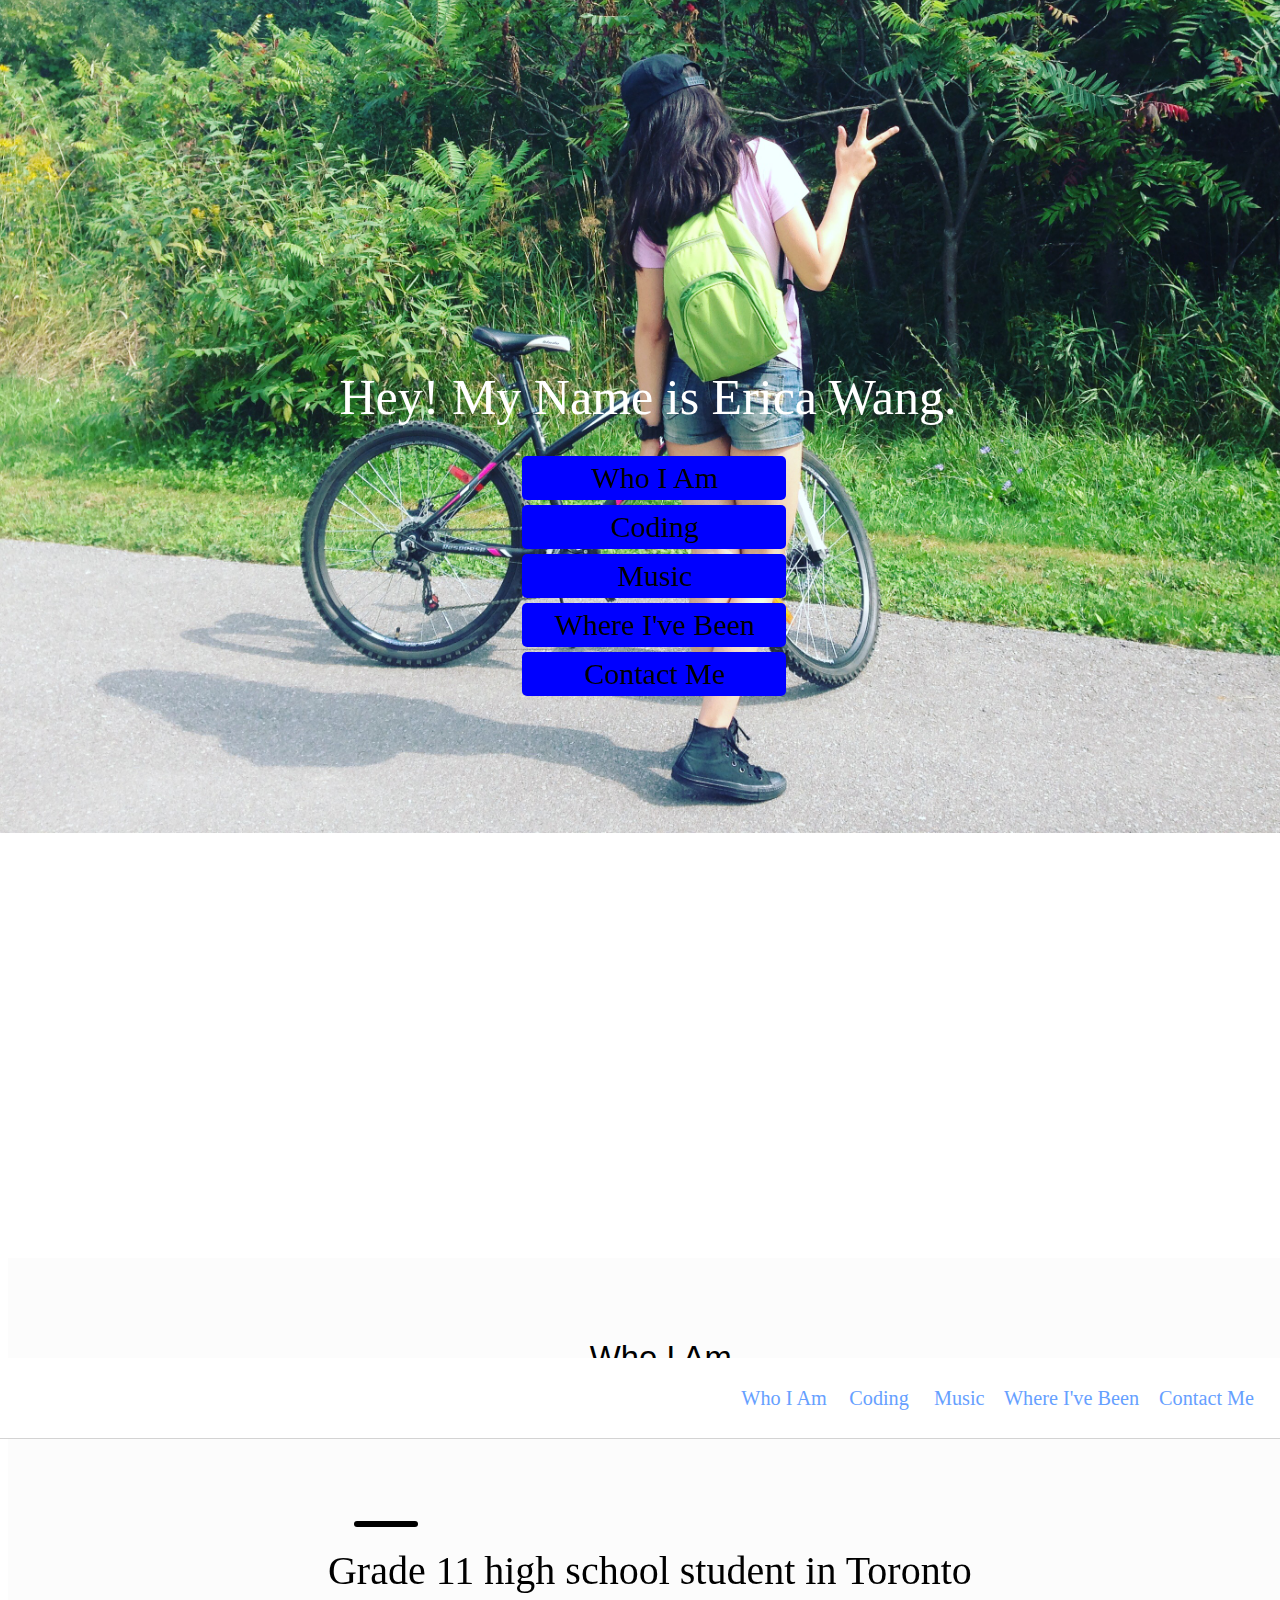
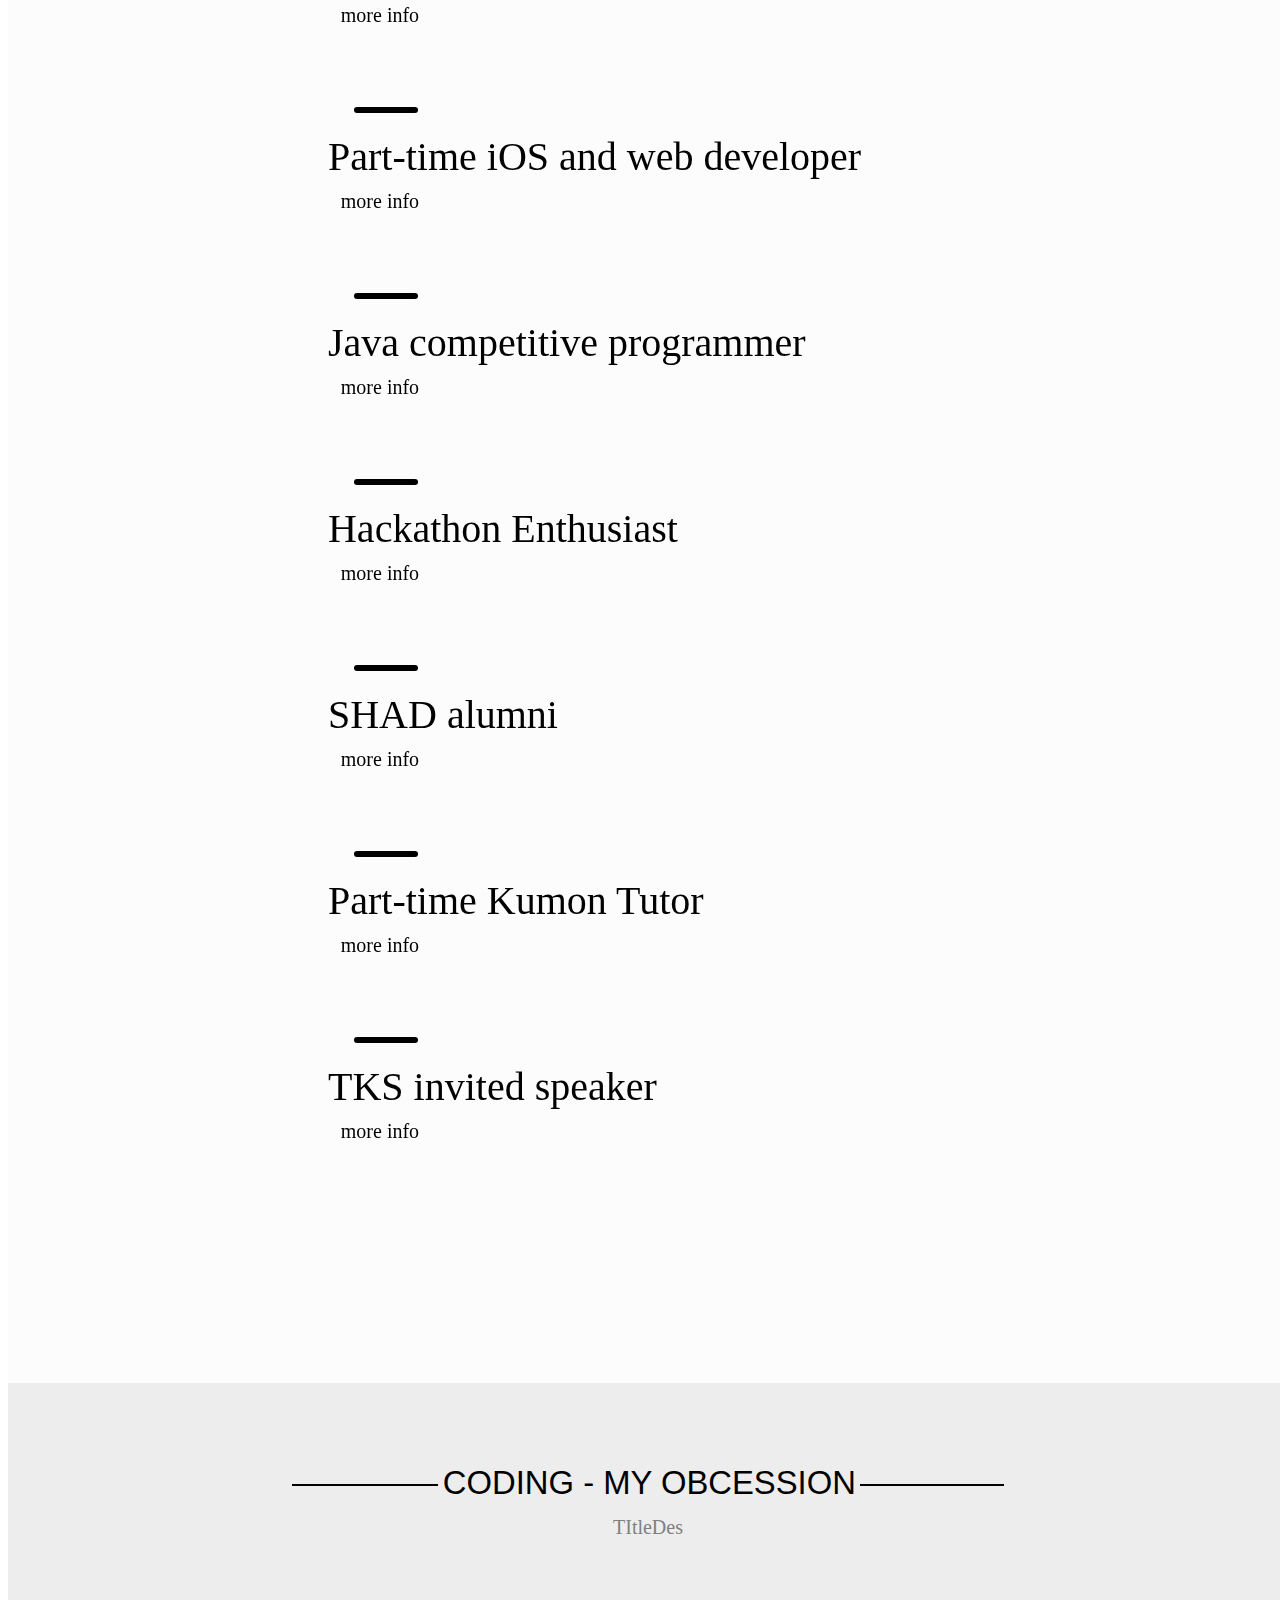
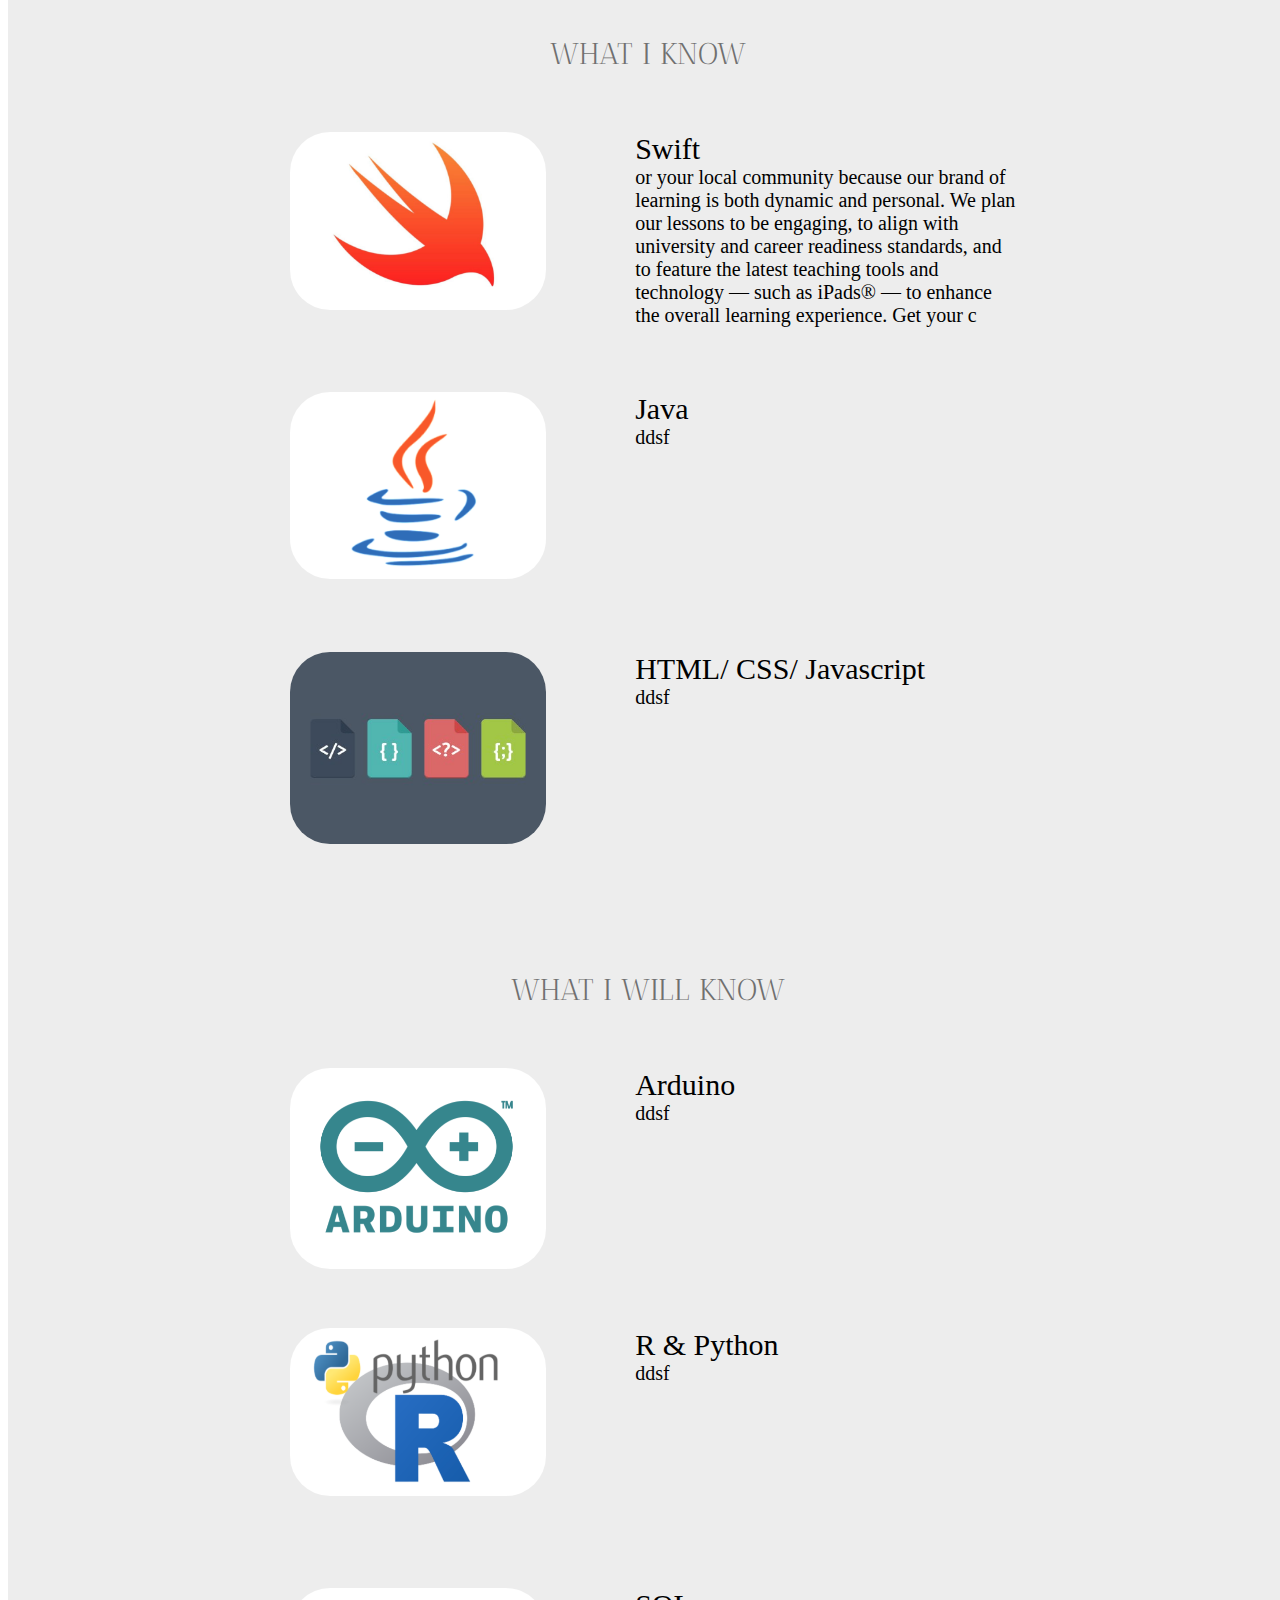
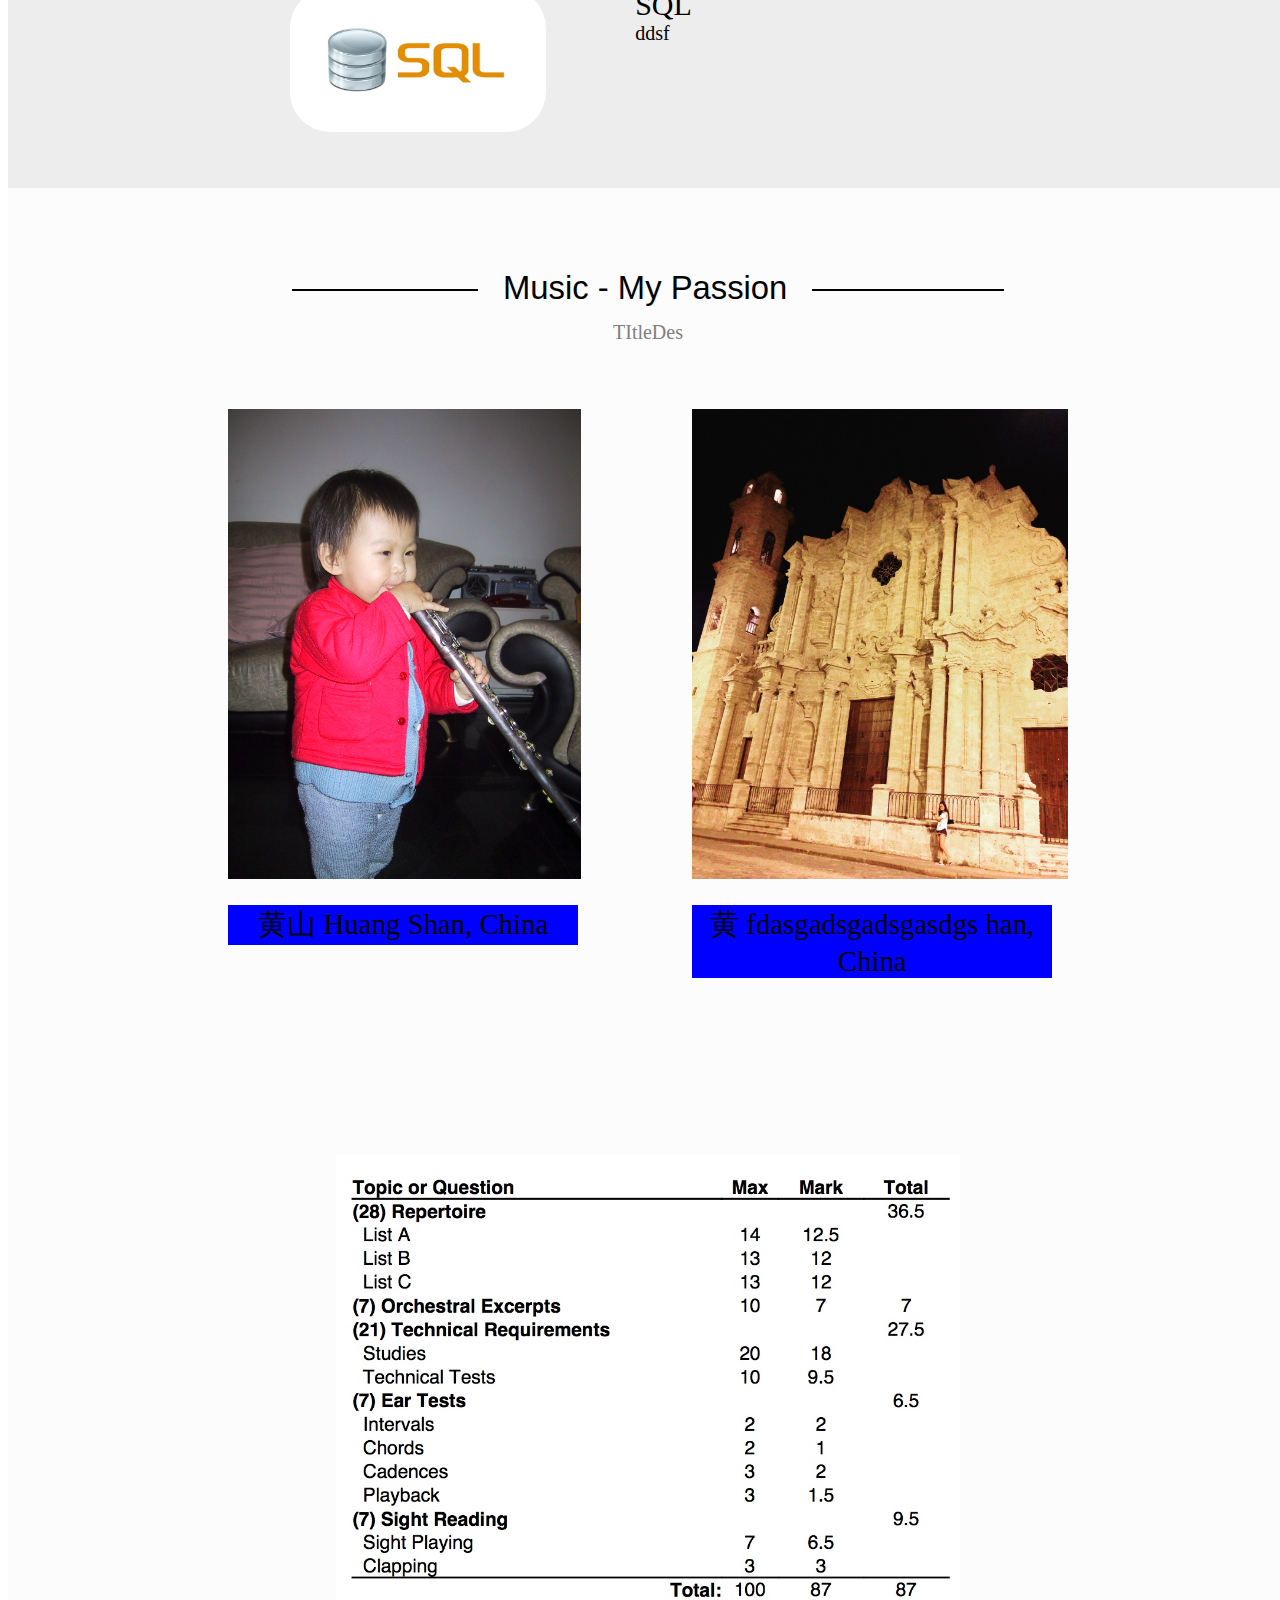
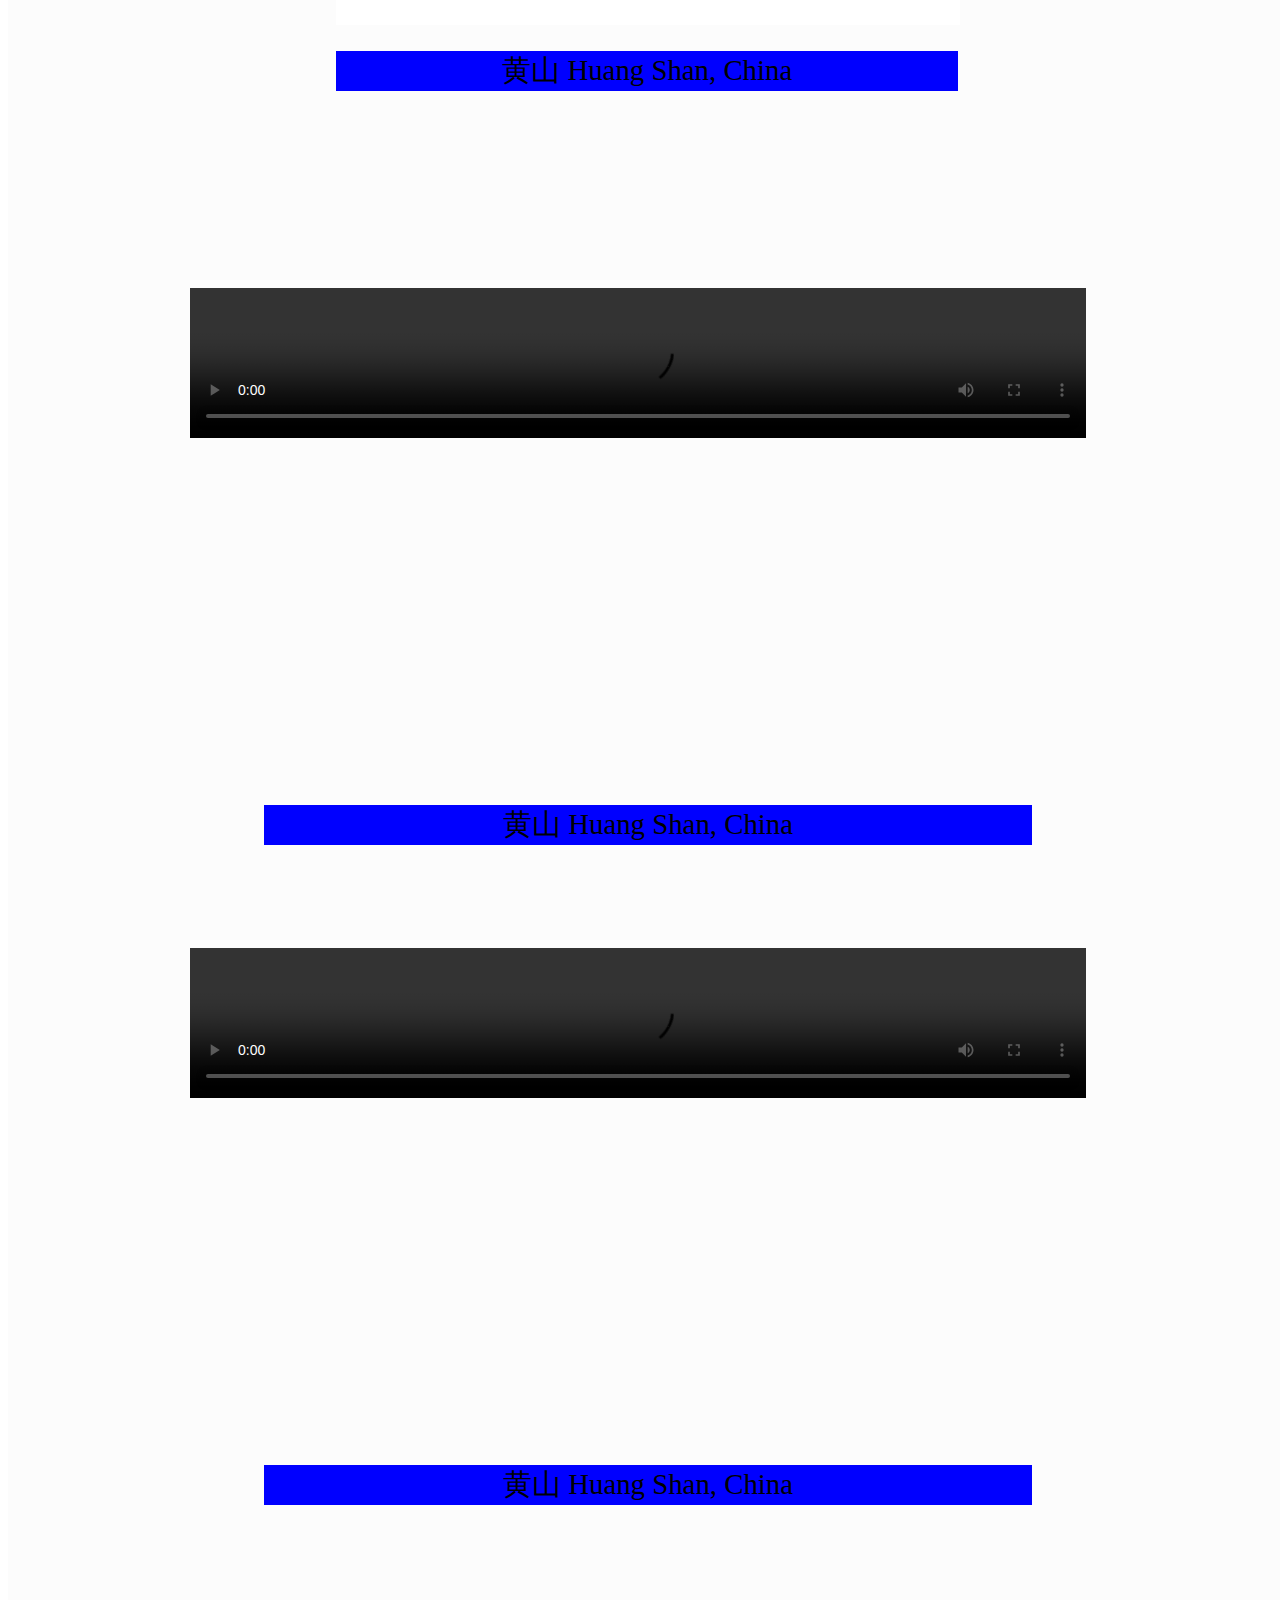
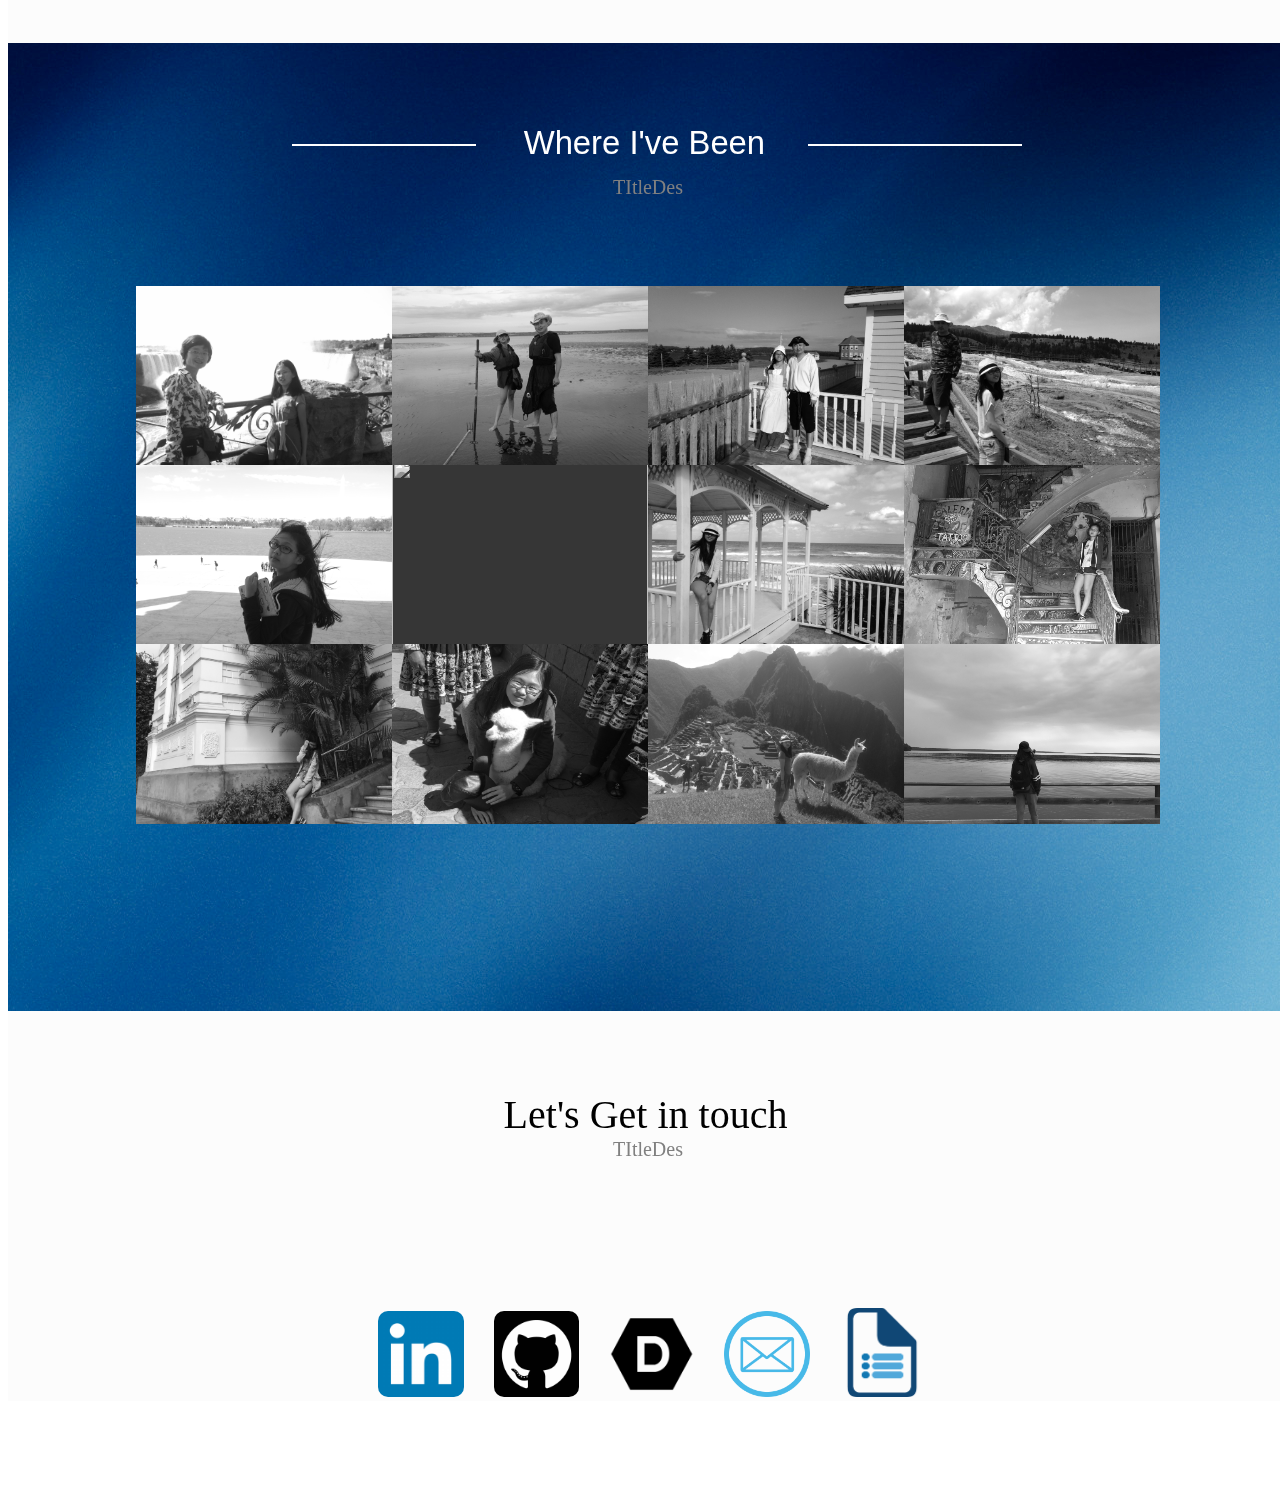
==== My website.html @ 780824bf "a" ====
<!DOCTYPE html>
<html>
  
<head>
	<title>
		This is Erica Wang
	</title>
	<link rel="stylesheet"  href="css/main.css">
    
    <link rel="stylesheet" media='screen and (min-width: 800px)' href="css/largeScreen.css">
    
	<link rel="stylesheet" media='screen and (max-width: 800px)' href="css/smallScreen.css">
    
	<script src="jquery-3.2.1.min.js"></script> 
</head>
  
<body id="website"> 
    
<script>document.body.className += ' fade-out';
</script>

	     
<link href='https://fonts.googleapis.com/css?family=Antic Didone' rel='stylesheet'>
	
	<img src="Images/toronto.JPG" id="background">
	<div id="name">
		<div id="nameHolder">
		  <div id="nmtext">
              Hey! My Name is Erica Wang.
		  </div> 
            
            <div id="nameNav">
                <a id="n1">
                    <div class="nav"  id="navi1">Who I Am</div>
                </a>
                <a id="n2">
                    <div class="nav"  id="navi1">Coding</div>
                </a>
                <a id="n3">
                    <div class="nav"  id="navi1">Music</div>
                </a> 
                <a id="n4">
                    <div class="nav" id="navi1">Where I've Been</div>
                </a>
                <a id="n5">
                    <div class="nav"  id="navi1">Contact Me</div>
                </a>
            </div>
		</div>
        
	</div>   
	
	<div id="side"> 
        <div id="buttons">
            <a id="d1">
                <div class="dot"  id="nav1">Who I Am</div>
            </a>
            <a id="d2">
                <div class="dot"  id="nav2">Coding</div>
            </a>
            <a id="d3">
                <div class="dot"  id="nav3">Music</div>
            </a> 
            <a id="d4">
                <div class="dot" id="nav4">Where I've Been</div>
            </a>
            <a id="d5">
                <div class="dot"  id="nav5">Contact Me</div>
            </a>

        </div>
        <a id="listHolder">
            <img src="Images/listIcon.png" id="listIcon">
        </a>
	</div>
		
	<div id="contents">
		
		<div id="thingsOut">
			
				<div class="title" id="thingsTitle">Who I Am</div>
				<div id="titleLine" align="centre"></div>
                <div id="titleDes">
                    TItleDes
                </div>
					
			<div id="things" class="words">
				
				<div class="thingsLine"></div>
				<div class="thingsTitle">Grade 11 high school student in Toronto</div>
                
				<div class="thingsInfo">more info</div>
					       
				<div class="thingsLine"></div>
				<div class="thingsTitle">Part-time iOS and web developer</div>
				<div class="thingsInfo">more info</div>
				 
				<div class="thingsLine"></div>
				<div class="thingsTitle">Java competitive programmer</div>
				<div class="thingsInfo">more info</div>
				<div class="thingsLine"></div>
				<div class="thingsTitle">Hackathon Enthusiast</div>
				<div class="thingsInfo">more info</div>
				
				<div class="thingsLine"></div>
				<div class="thingsTitle">SHAD alumni</div>
				<div class="thingsInfo">more info</div>
                
				<div class="thingsLine"></div>
				<div class="thingsTitle">Part-time Kumon Tutor</div>
                <div class="thingsInfo">more info</div>

				<div class="thingsLine"></div>
				<div class="thingsTitle">TKS invited speaker</div>
				<div class="thingsInfo">more info</div>
   
					
			</div>
		</div>
		
		<div id="loveOut">
			
			<div class="title" id="loveTitle">CODING - MY OBCESSION</div>
			<div id="titleLine" align="centre"></div>
			
            <div id="titleDes">
                TItleDes
            </div>       
            
			<div id="love" class="words">
				<div id="loveBox">
					<div id="loveSubTitle">WHAT I KNOW</div>  
					       
					<div id="loveSub">
						<img src="Images/swift.png" id="lovePic">
						<div class="loveTexts">
							<div id="loveDetTitle">Swift</div>
							<div id="loveDes">or your local community because our brand of learning is both dynamic and personal. We plan our lessons to be engaging, to align with university and career readiness standards, and to feature the latest teaching tools and technology — such as iPads® — to enhance the overall learning experience. Get your c</div>
						</div>
					</div> 
					  
					<div id="loveSub">
						<img src="Images/java.png" id="lovePic">
						<div class="loveTexts">
							<div id="loveDetTitle">Java</div>
							<div id="loveDes">ddsf</div>
						</div>
					</div>
					
					<div id="loveSub">
						<img src="Images/hgmlCss.png" id="lovePic">
						<div class="loveTexts">
							<div id="loveDetTitle">HTML/ CSS/
                                Javascript</div>
							<div id="loveDes">ddsf</div>
						</div>
					</div>
					
					
					<div id="loveSubTitle">WHAT I WILL KNOW</div> 
					
					<div id="loveSub">
						<img src="Images/arduino.png" id="lovePic">
						<div class="loveTexts">
							<div id="loveDetTitle">Arduino</div>
							<div id="loveDes">ddsf</div>
						</div>
					</div>
					
					<div id="loveSub">
						<img src="Images/rPython.png" id="lovePic">
						<div class="loveTexts">
							<div id="loveDetTitle">R & Python</div>
							<div id="loveDes">ddsf</div>
						</div>
					</div>
					
					<div id="loveSub">
						<img src="Images/sql.jpg" id="lovePic">
						<div class="loveTexts">
							<div id="loveDetTitle">SQL</div>
							<div id="loveDes">ddsf</div>
						</div>
					</div>
				</div>
			</div>
		</div>
	
		<div id="musicOut">
		
			<div class="title" id="musicTitle">Music - My Passion</div>
			<div id="titleLine" align="centre"></div>
			
            <div id="titleDes">
                TItleDes
            </div>       
            
            <div class="musicPicSub" id="row1">
                <img src="Images/flute1.JPG" class="musicPic" id="musicPic1">
                <div class="musicDes" id="musicDes1">黄山 Huang Shan, China</div>
                <img src="Images/flute4.JPG" class="musicPic" id="musicPic2">
                <div class="musicDes" id="musicDes2">黄    fdasgadsgadsgasdgs   han, China</div>
            </div>
            
			<div class="musicPicSub" id="row2">
				<img src="Images/flute8.jpg" class="musicPic" id="musicPic3">
				<div class="musicDes" id="musicDes3">黄山 Huang Shan, China</div>
			</div> 
			         
			<div class="musicVidSub" id="musicSub3"> 
				<video controls class="musicVid" id="musicVid5">
				  <source src="images/flute5.mp4" type="video/mp4">
				    Your browser does not support the video tag.
				</video>
				<div class="musicDes" id="musicDesVid">黄山 Huang Shan, China</div>
			</div>
             
			<div class="musicVidSub" id="musicSub4"> 
				<video controls class="musicVid" id="musicVid6">
				  <source  src="images/flute6.mp4" type="video/mp4">
				    Your browser does not support the video tag.
				</video>
				<div class="musicDes" id="musicDesVid">黄山 Huang Shan, China</div>
			</div>
			 
		</div>
		  
		        
		<div id="who"> 
			
			<div class="title" id="whoTitle">Where I've Been</div>
			<div class="whoLine1" align="centre"></div>
			<div class="whoLine2" align="centre"></div>
            
            <div id="titleDes">
                TItleDes
            </div>       
            
			<div id="whoInfo">
			<div class="whoSub" id="whoSub2">
				<img src="Travel/niagara.JPG" class="whoPic" id="whoPic2">
				
			</div>
			
			<div class="whoSub" id="whoSub3">
				<img src="Travel/pei.JPG" class="whoPic" id="whoPic3">
				
				
			</div>
			
			<div class="whoSub" id="whoSub4">
				<img src="Travel/novaScotia.JPG" class="whoPic" id="whoPic4">
				
			</div>
			
			<div class="whoSub" id="whoSub5">
				<img src="Travel/yellowstone.JPG" class="whoPic" id="whoPic5">
				
			</div>
			
			<div class="whoSub" id="whoSub6">
				<img src="Travel/washington.JPG" class="whoPic" id="whoPic6">
				
			</div>
			
			<div class="whoSub" id="whoSub7">
				<img src="Travel/yellowknife.jpg" class="whoPic" id="whoPic7">
				
			</div>
			
			<div class="whoSub" id="whoSub8">
				<img src="Travel/varadero.JPG" class="whoPic" id="whoPic8">
				
				
			</div>
			
			<div class="whoSub" id="whoSub9">
				<img src="Travel/havana.JPG" class="whoPic" id="whoPic9">
				
			</div>
			
			<div class="whoSub" id="whoSub10">
				<img src="Travel/lima.JPG" class="whoPic" id="whoPic10">
				
			</div>
			
			<div class="whoSub" id="whoSub11">
				<img src="Travel/cusco.JPG" class="whoPic" id="whoPic11">
				
			</div>
			
			<div class="whoSub" id="whoSub12">
				<img src="Travel/machuPicchu.JPG" class="whoPic" id="whoPic12">
				
			</div>
			
			<div class="whoSub" id="whoSub13">
				<img src="Travel/sask.JPG" class="whoPic" id="whoPic13">
				
				
			</div>
            </div>
		</div>
		
		<div id="more" >
            
            <div id="moreTitle">
                Let's Get in touch
            </div>
            
            <div id="titleDes">
                TItleDes
            </div>       
            
            <div id="morePic"> 
			<a id="linkedIn" href="https://www.linkedin.com/in/erica-w-9b27ab12b/"><img src="Images/linkedIn.png" class="morePic" ></a>
			 
			<a id="gitHub" href="https://github.com/Erica-Wang"><img src="Images/github.png" class="morePic" ></a>
            
            <a id="devPost" href="https://devpost.com/Erica-Wang"><img src="Images/devpost.png" class="morePic" ></a>
			
            <a id="email" href="mailto:erica.wang.moyang@gmail.com"><img src="Images/email.png" class="morePic" ></a>
			
            <a id="resume" href="2017%20-%20Erica%20Wang%20CV%20Resume%20.pages"><img src="Images/resume.png" class="morePic" ></a>
            </div>
		</div>
	</div>
    
	
	<script src="https://ajax.googleapis.com/ajax/libs/jquery/2.1.3/jquery.min.js"></script>
	
	<script src="js/dot.js"></script>
	<script src="js/linksWords.js"></script>
	<script src="js/sideNav.js"></script>
	<script src="js/sideWordsShow.js"></script>
	<script src="js/background.js"></script>
</body>

</html>
---- css/main.css ----
body {
    opacity: 1;
    transition: 1s opacity;
}
body.fade-out {
    opacity: 0;
    transition: none;
}

#website{
    width: 100vw;
	cursor: url('/Images/paw.png'), auto;\
}
#name{
    height: 150vh;
    width: 100vw;
    z-index: -1;
}
#nameHolder{
    margin-left: 5vw;
	width:90vw;
    height: 100vh;
	position: absolute;
}
#nmtext{
	color: white;
    font-size: 50px;
	width:90vw;
    margin-top: 40vh; 
    text-align: center;
	position: relative;
}
#background{
    margin-top: -300px;
    left: -600px;
    margin-left: 40vw;
	width: 1500px;
	z-index: -10;
	position: fixed;
}
#side{
    position:fixed;
    width: 100vw;
    height:80px;
    left: 0px;
	z-index: 5;
	background: white;
	border-bottom: 1px solid lightgrey;
}
#nameNav{
    margin-top: 30px;
    text-align: center;
    margin-left: calc(43vw - 100px);
    width: calc(5vw + 200px);
}
.nav{
    font-size: 30px;
    margin-top: 5px;
    padding: 5px;
    background-color: blue;
    border-radius: 5px;
}



#contents{
	margin-top: 100vh;
	width: 100vw;
}

#titleLine{
	height: 1px;
	width: calc(200px + 40vw);
	padding-top: 100px;
	margin-bottom: 30px;
	margin-left: calc(30vw - 100px);
	border-bottom: 2px solid;
}

.title{
    text-align: center;
	font-size: calc(20px + 1vw);
    font-family: Tahoma, Geneva, sans-serif;
	text-align: center;
	position: absolute;
	padding-top: 80px;
	z-index: 3;
    margin-top: calc(14px - 1vw);
}
#titleDes{
    width: 80vw;
    height: 50px;
    margin-left: 10vw;
    text-align: center;
    font-size: 20px;
    color: grey;
}


#thingsTitle{
	width: 26vw;
	background-color: #fcfcfc;
	margin-left: calc(47vw - 50px);
	width: calc(8vw + 100px);
}
 
#thingsOut{
	margin-top: -1000px;
	background-color: #fcfcfc;
	padding-bottom: 300px;
    width: 100vw;
}


#loveTitle{
	margin-left: calc(43vw - 120px);
	width: calc(15vw + 230px);
	background-color: #ededed;
}



#musicOut{
	z-index: 3;
	position: relative;
	background-color: #fcfcfc;
	margin-top: -60px;
    padding-bottom: 80px;
    min-height: 230vw;
    width: 100vw;
}

#musicTitle{
	margin-left: calc(43vw - 80px);
	width: calc(12vw + 180px);
	background-color: #fcfcfc;
}
.musicDes{
    position: absolute;
    text-align: center;
    font-size: calc(16px + 1vw);
    background-color: blue;
}
#row1{
    position: relative;
    height: calc(45vw + 150px); 
}
#row2{
    height: calc(45vw + 150px); 
}
.musicPicSub{
    position: relative;
    margin-bottom: 20px;
}
.musicPic{
    margin-top: 3vw;
    height: calc(25vw + 150px);
    position: absolute;
}
#musicPic1{
    margin-left: calc(25vw - 100px);
}
#musicDes1{
    margin-left: calc(25vw - 100px);
    margin-top: calc(30vw + 150px);
    width: calc(18vw + 120px);
}
#musicPic2{
    margin-left: calc(55vw - 20px);
}
#musicDes2{
    margin-left: calc(55vw - 20px);
    margin-top: calc(30vw + 150px);
    width: calc(18vw + 130px);
}
#musicPic3{
    margin-left: calc(35vw - 120px);
}
#musicDes3{
    margin-left: calc(35vw - 120px);
    margin-top: calc(30vw + 150px);
    width: calc(33vw + 200px);
}
.musicVidSub{
    position: relative;
    width: 90vw;
    height: 50vw; 
    margin-left: 5vw;
    margin-top: 20px;
}
.musicVid{
    margin-top: 25px;
    margin-left: calc(10vw - 10px);
    width: 70vw;
    position: absolute;
}
#musicDesVid{
    margin-left: 15vw;
    margin-top: calc(40vw + 30px);
    width: 60vw;
}

.musicButton{
    position: absolute;
    width: 14vw;
    margin-top: calc(10vw + 40px);
    margin-left: calc(37vw);
    z-index: 5;
}


#whoTitle{
	margin-left: calc(46vw - 100px);
	width: calc(9vw + 180px);
    color: white;
}

.whoLine1{
    color: white;
	height: 1px;
	width: calc(30px + 12vw);
	padding-top: 100px;
	margin-bottom: 30px;
	margin-left: calc(30vw - 100px);
	border-bottom: 2px solid;
}
.whoLine2{
    color: white;
	height: 1px;
	width: calc(60px + 12vw);
	padding-top: 100px;
    margin-top: -133px;
	margin-bottom: 30px;
	margin-left: calc(58vw + 58px);
	border-bottom: 2px solid;
}

.whoSub{
    -webkit-filter: grayscale(100%);
}
.whoSub:hover{
    -webkit-filter: grayscale(0%);
}



#more{
    padding-top: 40px;
	background-color: #fcfcfc;
}

#moreTitle{
    margin-top: 40px;
    font-size: 40px;
    margin-left: calc(52vw - 170px);
}

#morePic{
	width: 90vw;
	margin-left: calc(42vw - 180px);
    margin-top: 100px;
    margin-bottom: 100px;
    z-index: 10;
}

.morePic{
	margin-top:20px;
	margin-left: 1vw;
	margin-right: 1vw;
	width: calc(2vw + 60px);
	border-radius: 10px;
}
---- css/largeScreen.css ----
.thingsLine{
	border-radius: 5px;
	background-color: black;
	width: 5vw;
	height: 6px;
	margin-top: 80px;
	margin-left: 10vw;
	margin-bottom: 20px;
}

.words{
    border-radius: 20px;
    position:relative;
    left: 17vw;
    width: 66vw;
}

.thingsTitle{
	font-size: 40px;
	margin-left: 8vw;
	margin-bottom: 10px;
}

.thingsDate{
	font-size: 18px;
	margin-left: 40px;
	color:dimgrey
}

.thingsInfo{
	font-size: 20px;
	margin-left: 9vw;
	margin-right: 50px;
}



#listIcon{
    pointer-events: none;
    opacity: 0;
}
#buttons{
    position: absolute;
    padding-left: 20px;
    border-radius: 10px;
    margin-left: 10px;
}
.dot{
    position: absolute;
    text-align: center;
	padding: 0.7vw;
	margin-right: 0.2vw;
    margin-top: calc(30px - 0.8vw);
    font-size: calc(10px + 0.8vw);
	border-radius: 20px;
	color: #66a0ff;
}
.dot:hover{
	background-color: #d6e5ff;
    color:#689fff;
}
#nav1{
    width: calc(80px + 0.8vw);
    margin-left: calc(100vw - 580px);
}
#nav2{
    width: calc(50px + 0.8vw);
    margin-left: calc(100vw - 470px);
}
#nav3{
    width: calc(40px + 0.8vw);
    margin-left: calc(100vw - 385px);
}
#nav4{
    width: calc(125px + 0.8vw);
    margin-left: calc(100vw - 315px);
}
#nav5{
    width: calc(95px + 0.8vw);
    margin-left: calc(100vw - 165px);
}




#loveOut{
	z-index: 3;
	position: relative;
	background-color: #ededed;
	margin-top: -60px;
    width: 100vw;
}

#loveSubTitle{
	font-family: "Antic Didone";
	font-size: 30px;
    width: 30vw;
    text-align: center;
    margin-left: 18vw;
	margin-top: 70px;
	margin-bottom: 60px;
    color: #707070;
}
#loveSub{
	min-height: 250px;
    margin-bottom: 10px;
}

.loveTexts{
	position: relative;
	left: 32vw;
    width: 30vw;
	min-height: 200px;
}

#loveDetTitle{
	font-size: 30px;
	width: 30vw;
}

#loveDes{
	font-size: 20px;
	width: 30vw;
}

#lovePic{
	position: absolute;
	border-radius: 40px;
	left: 5vw;
	width: 20vw;
}





#who{
	background-image: url("/Travel/travelBackground.jpg");
	height: calc(60vw + 200px);
    width: 100vw;
}
#whoInfo{
    width: 96vw;
    margin-left: 10vw;
    margin-top: 60px;
}
.whoSub{
    float: left;
	left: 100px;
	width: 20vw;
	height: 14vw;
    overflow: hidden;
	font-size: 40px;
    background-color: red;
}
.whoPic{
	position: absolute;
    width: 20vw;
    height: 15vw;
	text-align:center;
	display:block;
    margin-top: -5px;
}
---- css/smallScreen.css ----
.thingsLine{
	border-radius: 5px;
	background-color: black;
	width: 10vw;
	height: 6px;
	margin-top: 80px;
	margin-left: -5vw;
	margin-bottom: 20px;
}

.words{
    border-radius: 20px;
    position:relative;
    left: 17vw;
    width: 66vw;
}

.thingsTitle{
	font-size: 40px;
	margin-left: 0vw;
	margin-bottom: 10px;
}

.thingsDate{
	font-size: 18px;
	margin-left: 40px;
	color:dimgrey
}

.thingsInfo{
	font-size: 25px;
	margin-left: 20px;
	margin-right: 50px;
}



#listIcon{
    position: absolute;
    width: 50px;
    margin-left: 30px;
    margin-top: 15px;
}
#buttons{
    position: absolute;
    margin-top: 80px;
    left: -320px;
    padding-left: 20px;
    border-radius: 10px;
    background-color: #616977;
    height: 50vh;
    width: 300px;
}
.dot{
    font-size: 30px;
    height: 8vh;
    width: 300px;
    border-bottom: 1px solid;
    text-align: center;
    color: white;
    padding-top: 2vh;
}
#nav5{
    border-bottom: 0px solid;
}
.dot:hover{
	background-color: #d6e5ff;
    color:#689fff;
}
#loveOut{
	z-index: 3;
	position: relative;
	background-color: #ededed;
	margin-top: -60px;
    width: 100vw;
}

#loveSubTitle{
	font-family: "Antic Didone";
	font-size: 30px;
    width: 30vw;
    text-align: center;
    margin-left: 18vw;
	margin-top: 70px;
	margin-bottom: 60px;
    color: #707070;
}
#loveSub{
	min-height: 250px;
    margin-bottom: 10px;
}

.loveTexts{
	position: relative;
    text-align: center;
    margin-left: -2vw;
    margin-bottom: 50px;
    width: 70vw;
}

#loveDetTitle{
	font-size: 30px;
	width: 70vw;
}

#loveDes{
	font-size: 20px;
	width: 70vw;
}

#lovePic{
	border-radius: 40px;
    margin-left: 7vw;
	width: 50vw;
}



#who{
	background-color: #ededed;
	height: calc(100vw + 250px);
    width: 100vw;
}
#whoInfo{
    width: 96vw;
    margin-left: 2vw;
    margin-top: 60px;
}
.whoSub{
    float: left;
	left: 100px;
	width: 32vw;
	height: 24vw;
    overflow: hidden;
	font-size: 40px;
}
.whoPic{
	position: absolute;
    width: 32vw;
    height: 25vw;
	text-align:center;
	display:block;
    margin-top: -5px;
}
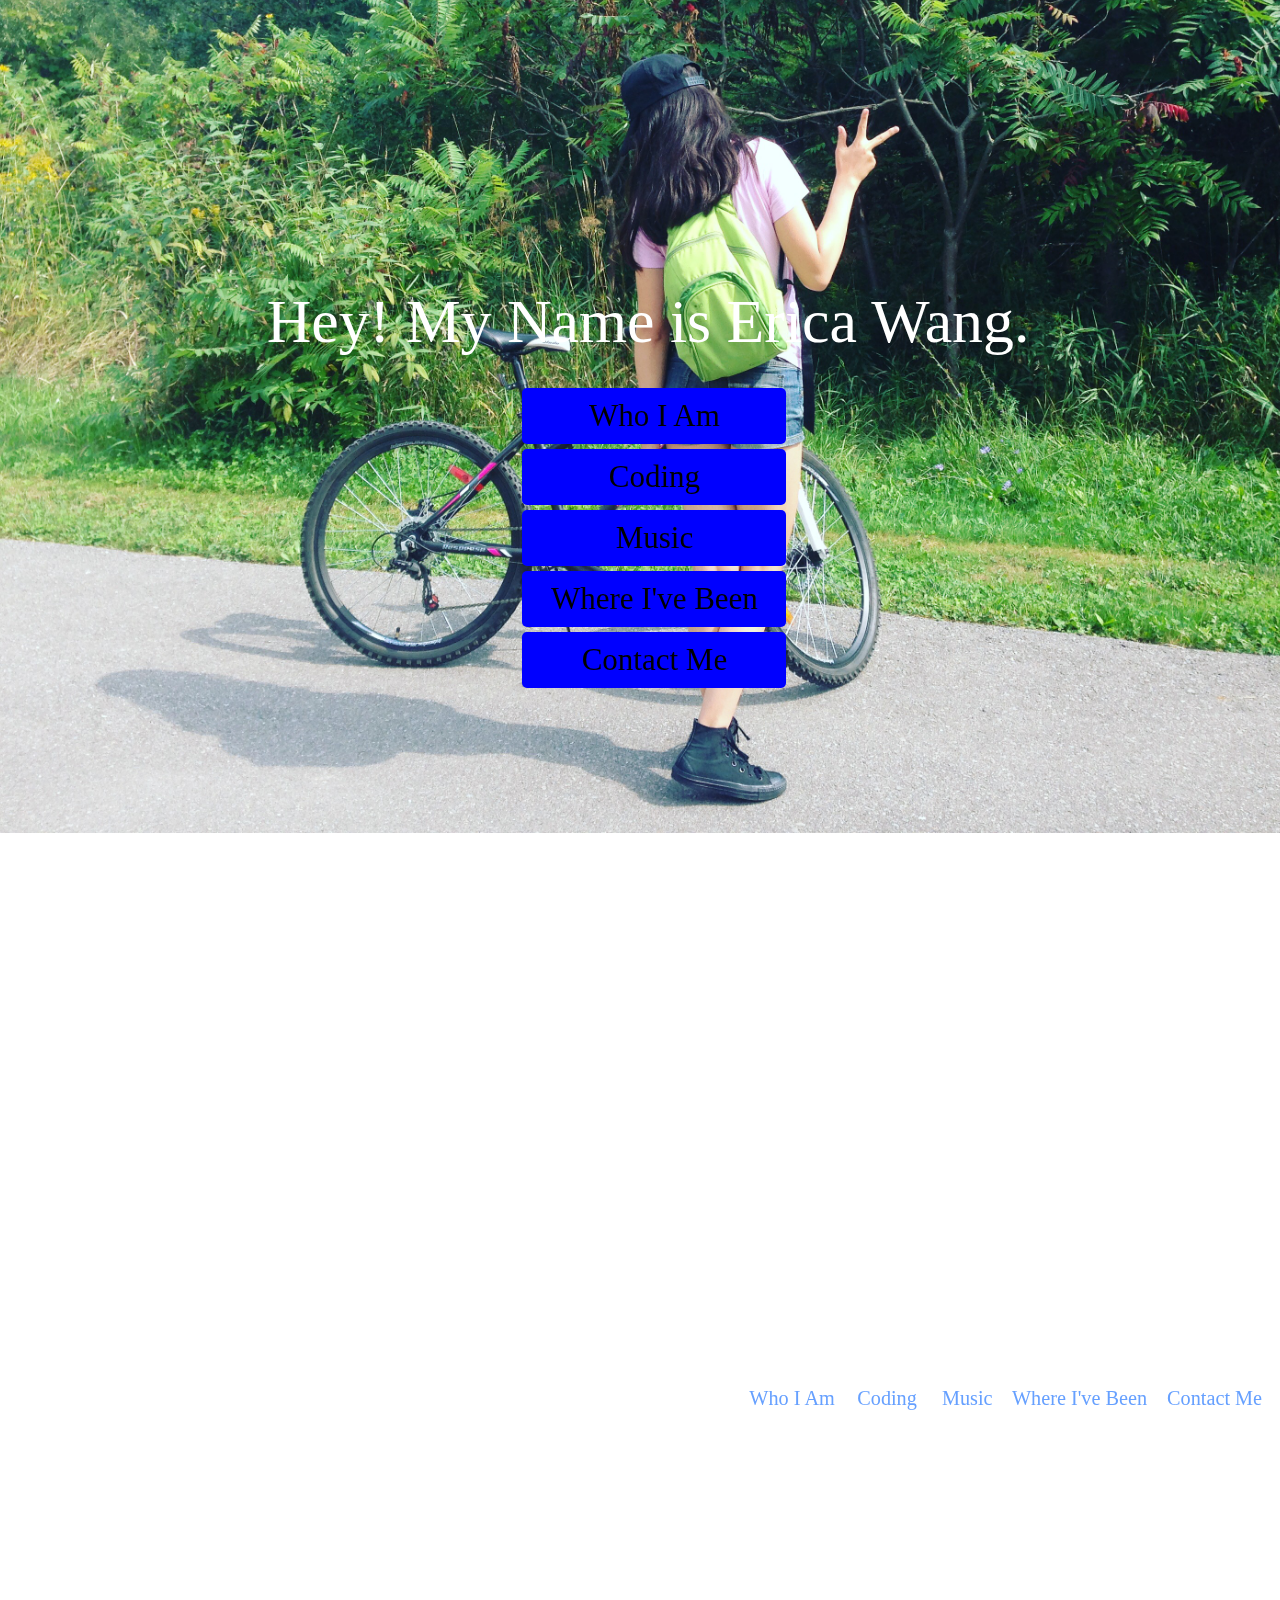
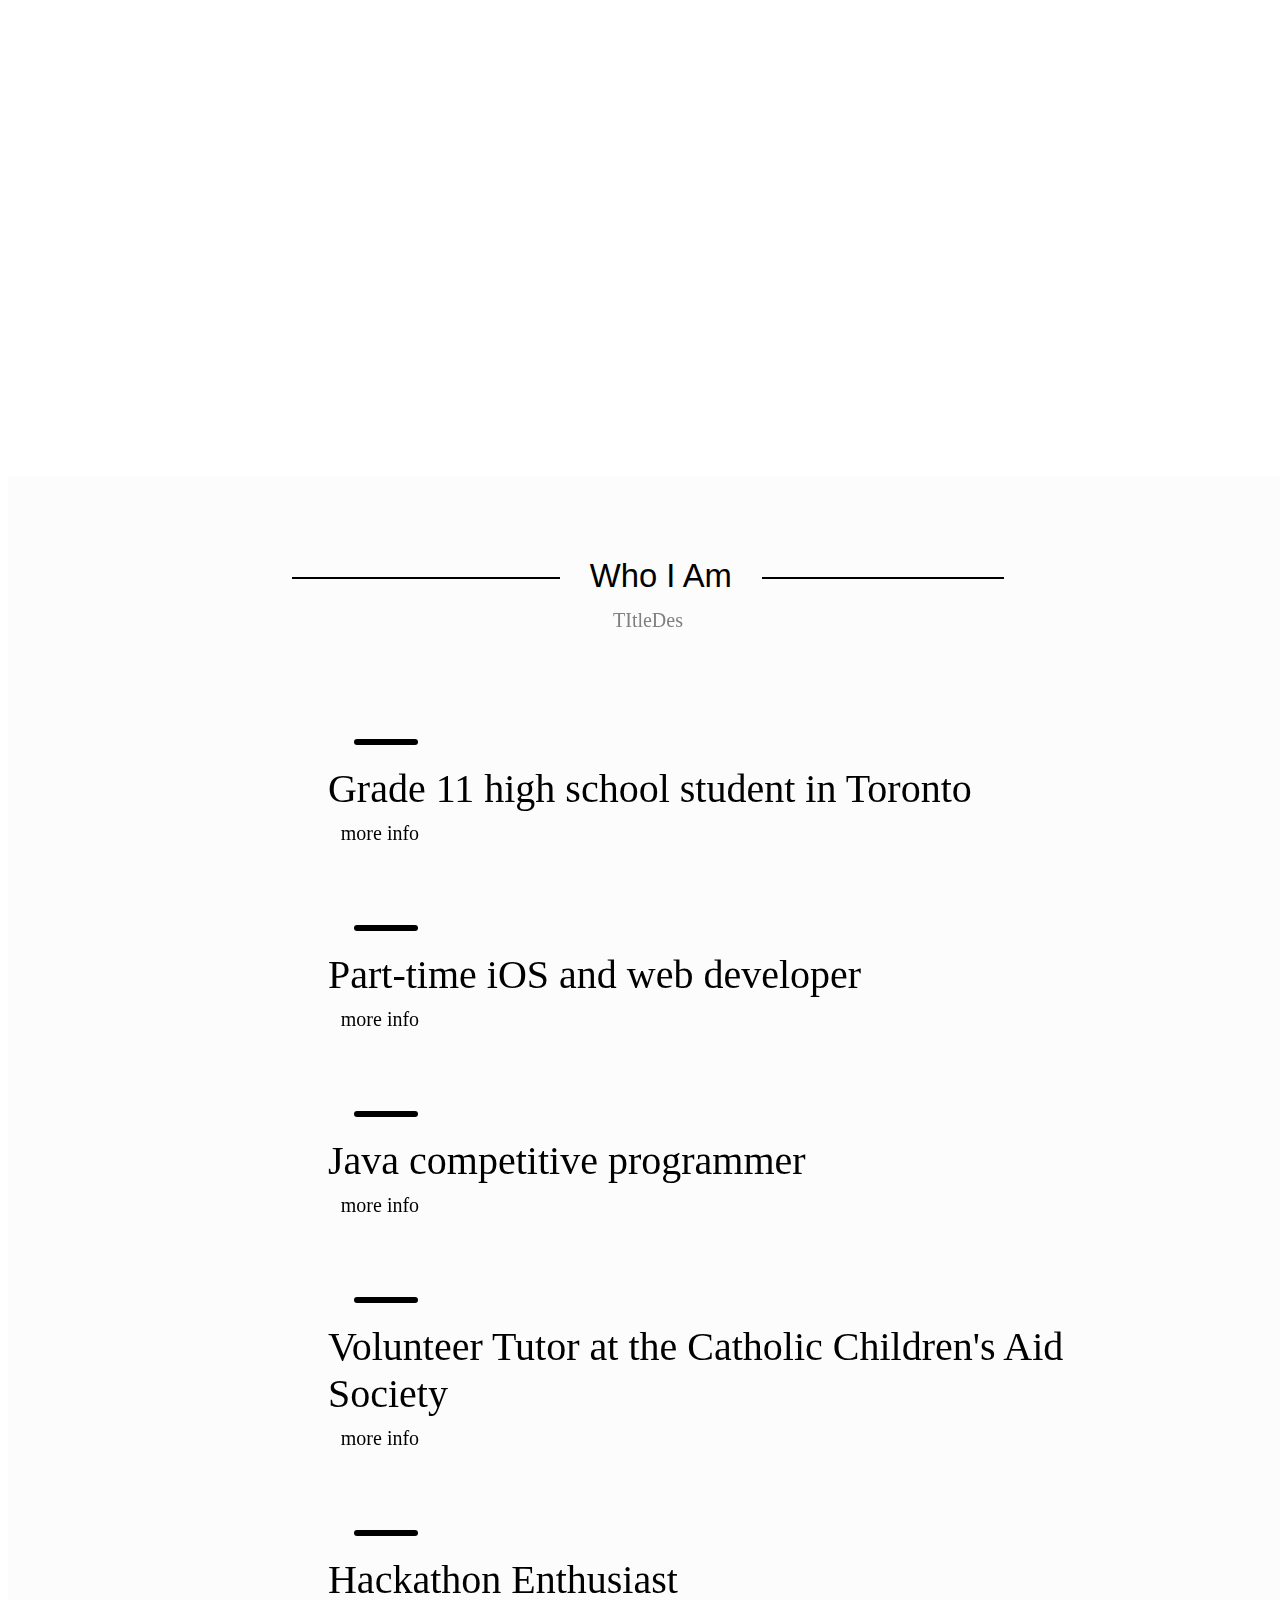
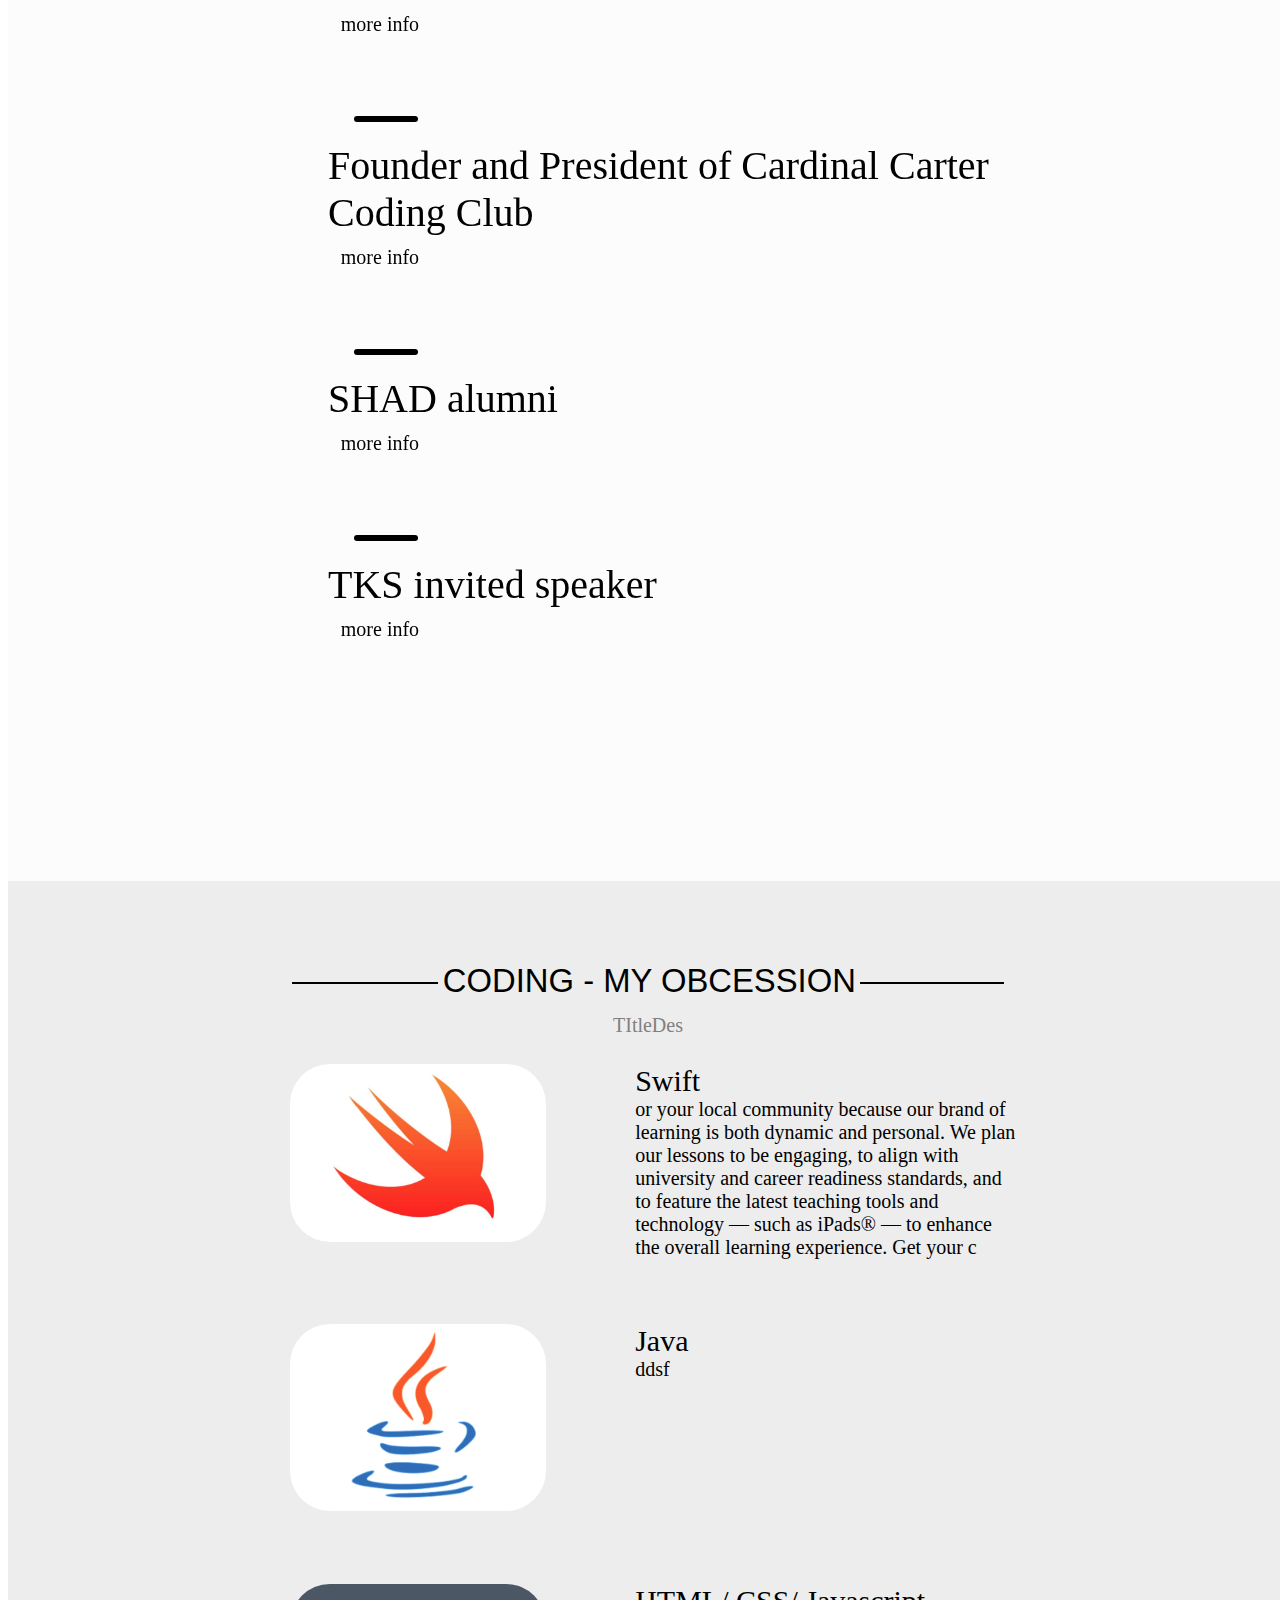
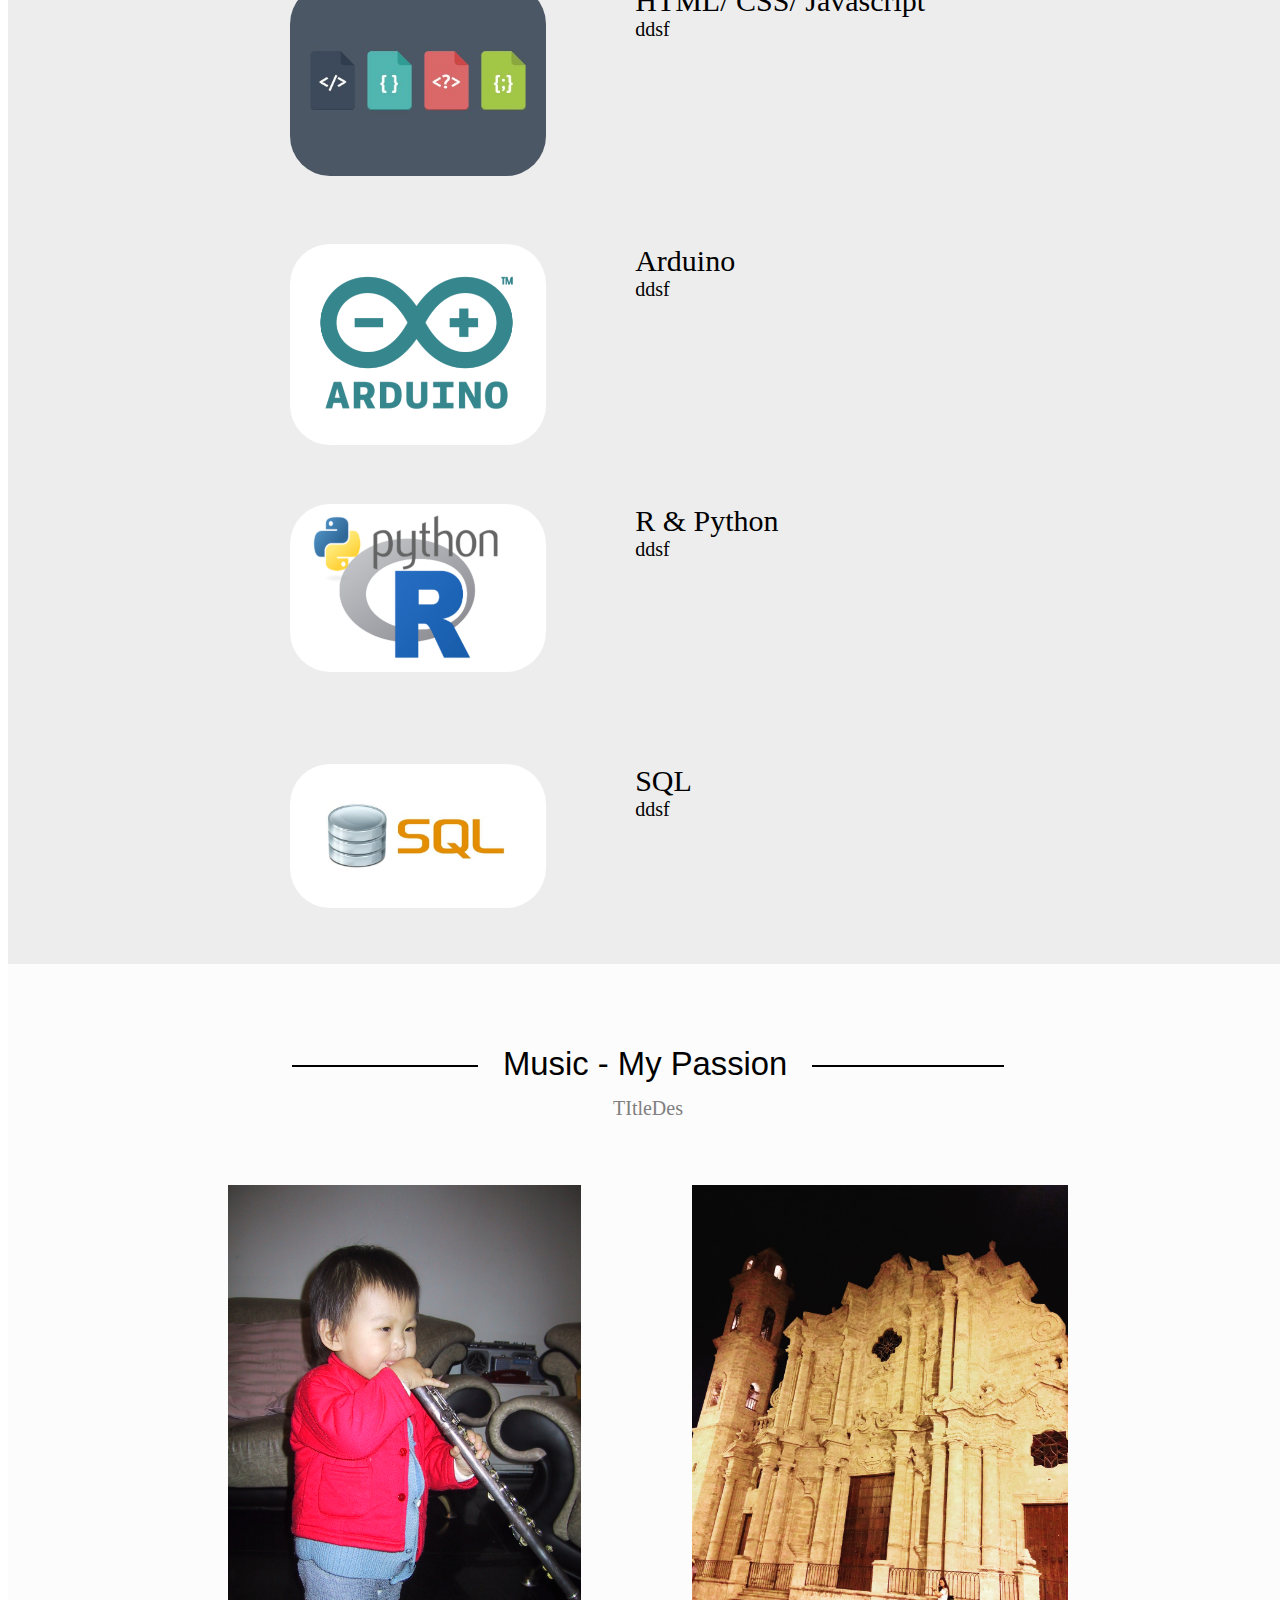
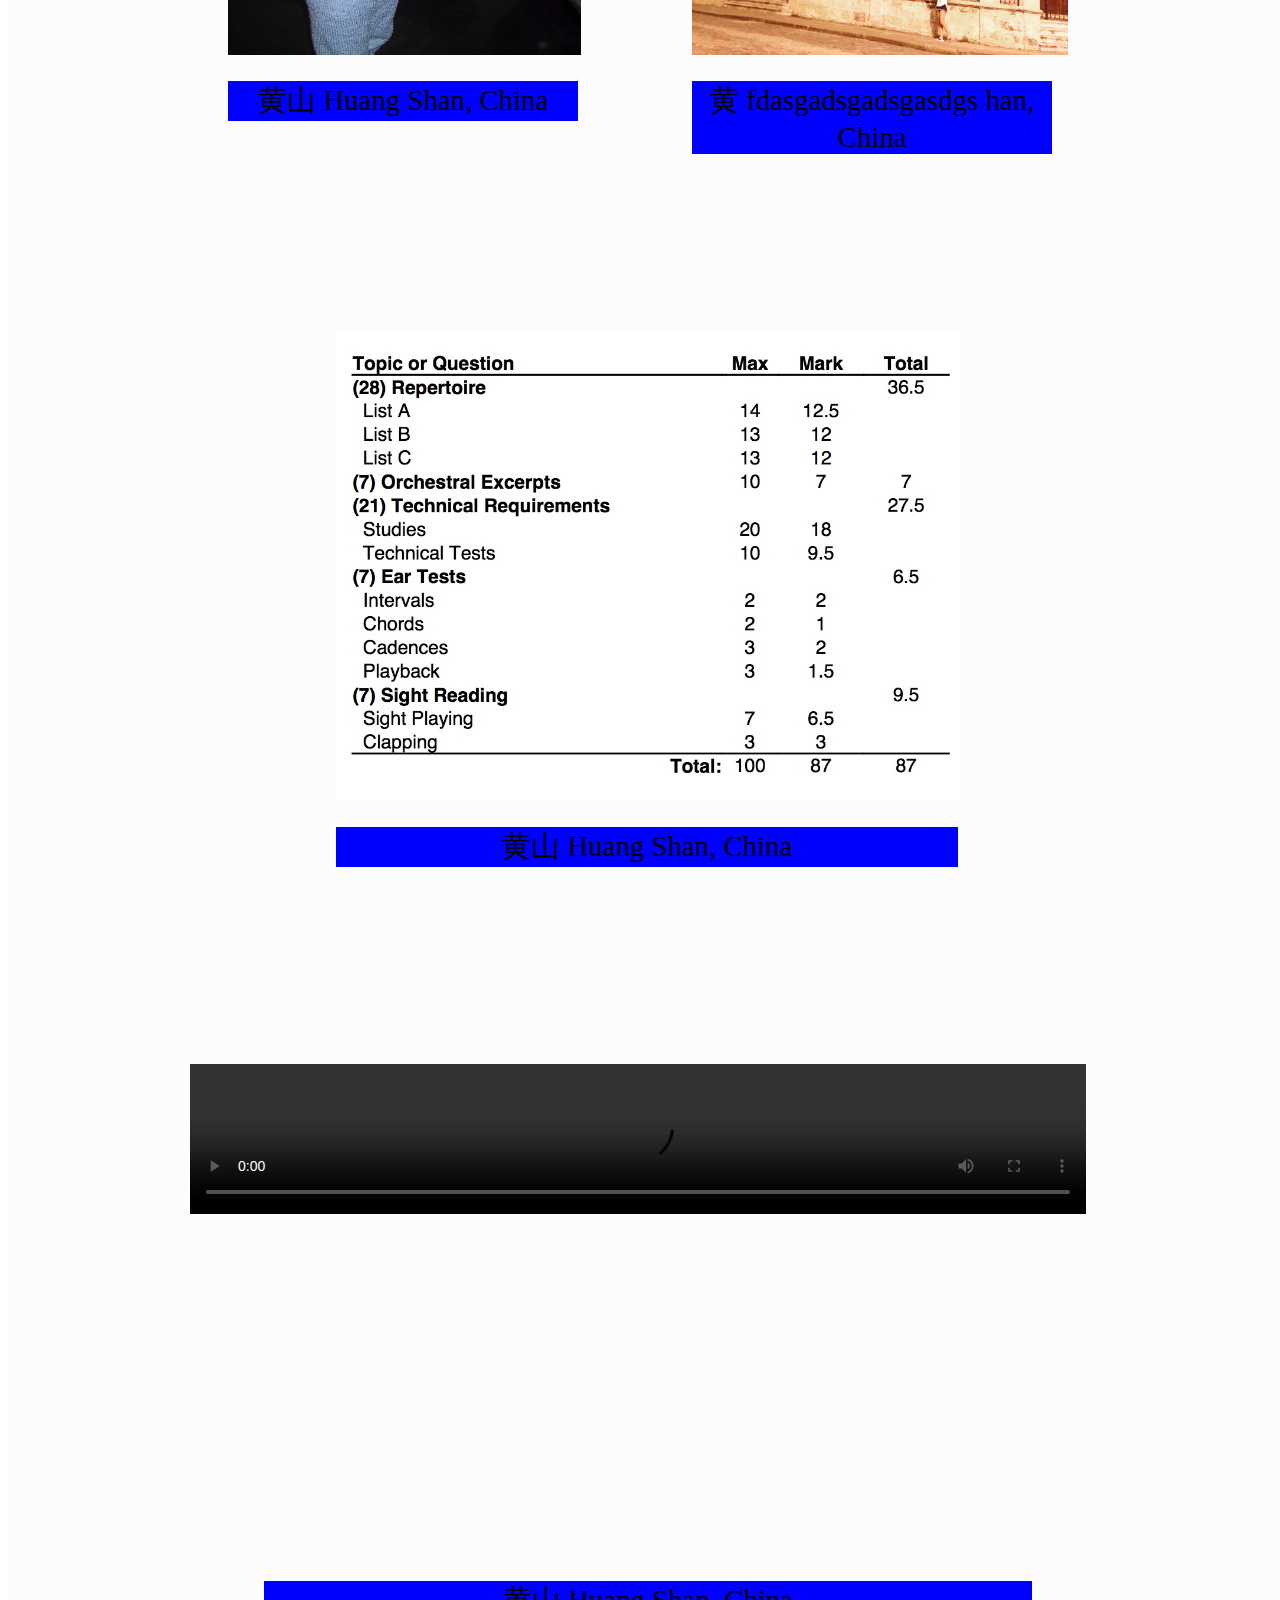
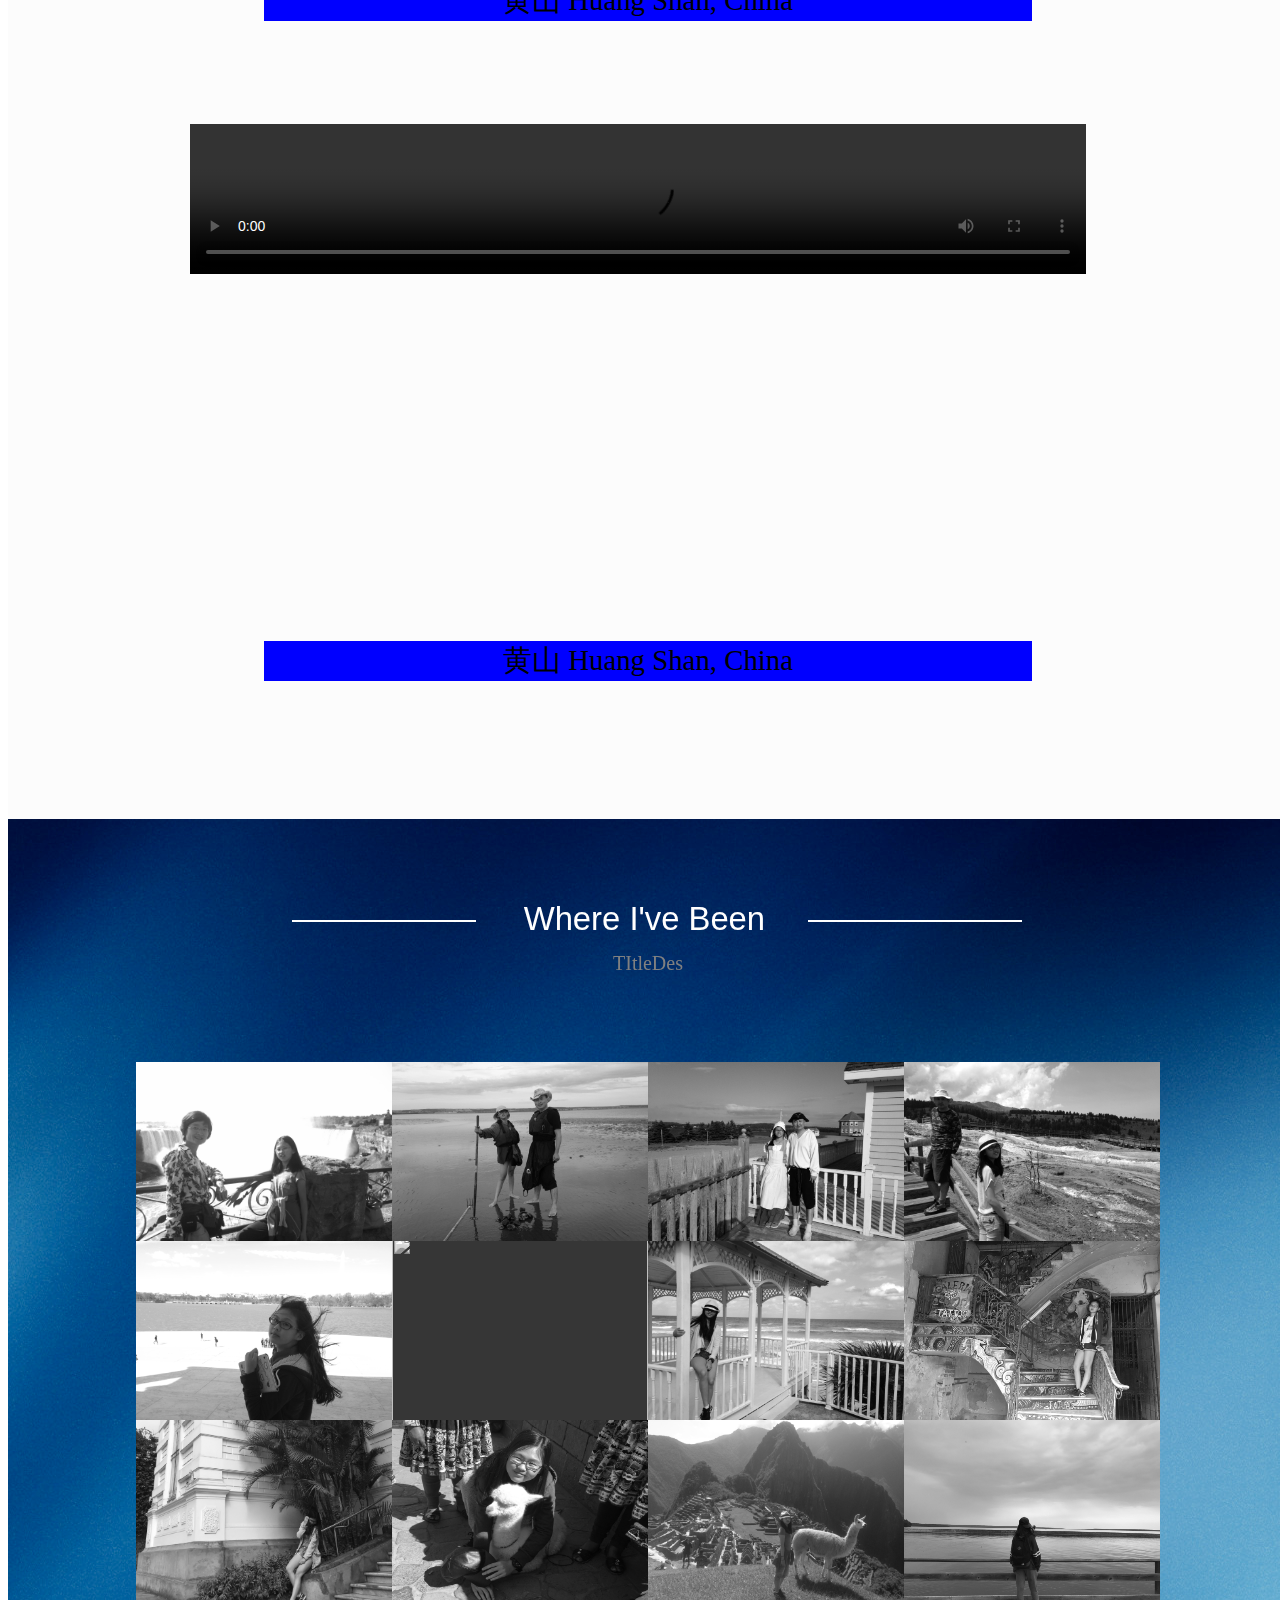
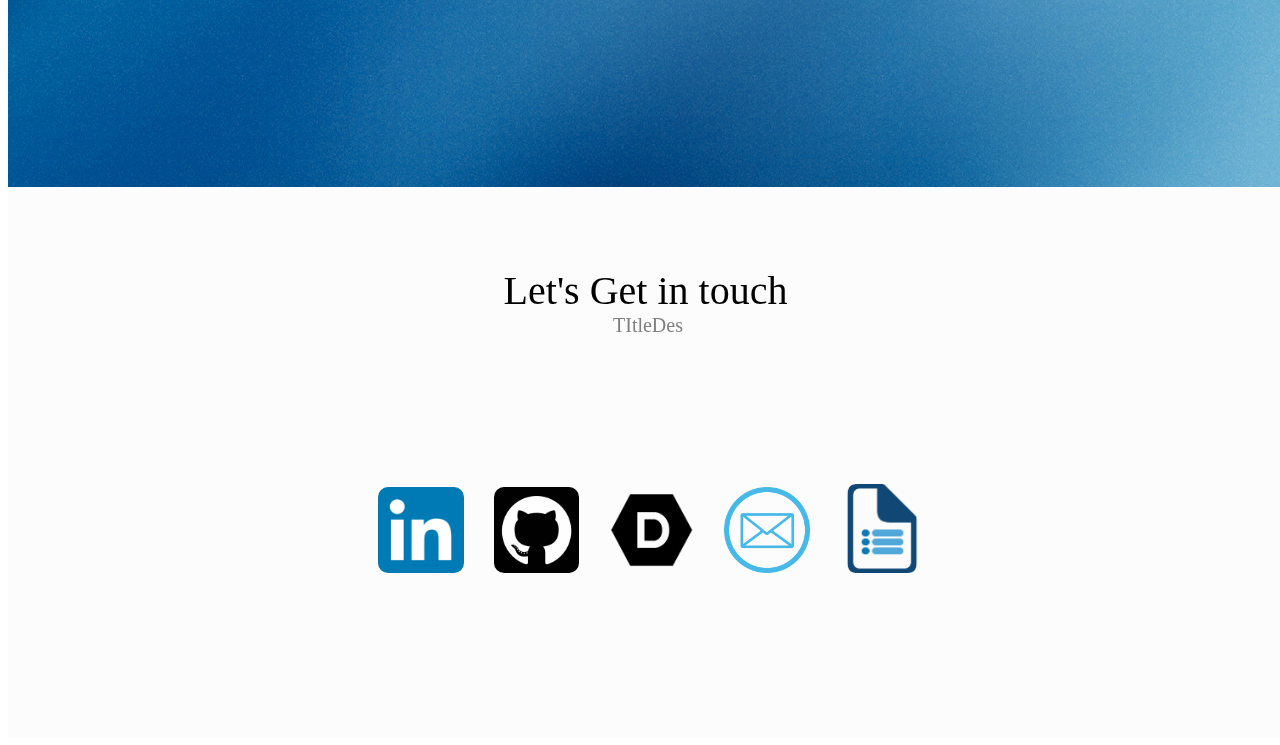
==== commit 35c85709: "a" ====
--- a/My website.html
+++ b/My website.html
@@ -7,9 +7,9 @@
 	</title>
 	<link rel="stylesheet"  href="css/main.css">
     
-    <link rel="stylesheet" media='screen and (min-width: 800px)' href="css/largeScreen.css">
-    
-	<link rel="stylesheet" media='screen and (max-width: 800px)' href="css/smallScreen.css">
+    <link rel="stylesheet" media='screen and (min-width: 750px)' href="css/largeScreen.css">
+    
+	<link rel="stylesheet" media='screen and (max-width: 750px)' href="css/smallScreen.css">
     
 	<script src="jquery-3.2.1.min.js"></script> 
 </head>
@@ -98,17 +98,24 @@
 				<div class="thingsLine"></div>
 				<div class="thingsTitle">Java competitive programmer</div>
 				<div class="thingsInfo">more info</div>
+                
+                
+				<div class="thingsLine"></div>
+				<div class="thingsTitle">Volunteer Tutor at the Catholic Children's Aid Society</div>
+                <div class="thingsInfo">more info</div>
+                
 				<div class="thingsLine"></div>
 				<div class="thingsTitle">Hackathon Enthusiast</div>
 				<div class="thingsInfo">more info</div>
+                
+				<div class="thingsLine"></div>
+				<div class="thingsTitle">Founder and President of Cardinal Carter Coding Club</div>
+				<div class="thingsInfo">more info</div>
 				
 				<div class="thingsLine"></div>
 				<div class="thingsTitle">SHAD alumni</div>
 				<div class="thingsInfo">more info</div>
                 
-				<div class="thingsLine"></div>
-				<div class="thingsTitle">Part-time Kumon Tutor</div>
-                <div class="thingsInfo">more info</div>
 
 				<div class="thingsLine"></div>
 				<div class="thingsTitle">TKS invited speaker</div>
@@ -129,8 +136,6 @@
             
 			<div id="love" class="words">
 				<div id="loveBox">
-					<div id="loveSubTitle">WHAT I KNOW</div>  
-					       
 					<div id="loveSub">
 						<img src="Images/swift.png" id="lovePic">
 						<div class="loveTexts">
@@ -156,8 +161,6 @@
 						</div>
 					</div>
 					
-					
-					<div id="loveSubTitle">WHAT I WILL KNOW</div> 
 					
 					<div id="loveSub">
 						<img src="Images/arduino.png" id="lovePic">
@@ -321,7 +324,7 @@
 			
             <a id="email" href="mailto:erica.wang.moyang@gmail.com"><img src="Images/email.png" class="morePic" ></a>
 			
-            <a id="resume" href="2017%20-%20Erica%20Wang%20CV%20Resume%20.pages"><img src="Images/resume.png" class="morePic" ></a>
+            <a id="resume" href="2017%20-%20Erica%20Wang%20CV%20Resume%20.pdf"><img src="Images/resume.png" class="morePic" ></a>
             </div>
 		</div>
 	</div>
--- a/css/main.css
+++ b/css/main.css
@@ -23,12 +23,12 @@
 	position: absolute;
 }
 #nmtext{
+    position: absolute;
 	color: white;
-    font-size: 50px;
+    font-size: calc(1vh + 1vw + 40px);
 	width:90vw;
-    margin-top: 40vh; 
-    text-align: center;
-	position: relative;
+    margin-top: calc(30vh + 3vw - 30px); 
+    text-align: center;
 }
 #background{
     margin-top: -300px;
@@ -38,33 +38,35 @@
 	z-index: -10;
 	position: fixed;
 }
-#side{
-    position:fixed;
-    width: 100vw;
-    height:80px;
-    left: 0px;
-	z-index: 5;
-	background: white;
-	border-bottom: 1px solid lightgrey;
-}
 #nameNav{
-    margin-top: 30px;
-    text-align: center;
+    text-align: center;
+    margin-top: calc(30vh + 110px);
     margin-left: calc(43vw - 100px);
     width: calc(5vw + 200px);
+    z-index: -10;
+}
+@media all and (max-height: 500px) {
+    #nameNav {
+        pointer-events: none;
+        opacity: 0;
+    }
 }
 .nav{
-    font-size: 30px;
+    font-size: calc(2vh + 13px);
     margin-top: 5px;
-    padding: 5px;
+    padding: calc(1vh + 1px);
     background-color: blue;
     border-radius: 5px;
 }
+.nav:hover{
+    background-color: white;
+}
 
 
 
 #contents{
-	margin-top: 100vh;
+    z-index: 3;
+	padding-top: 100vh;
 	width: 100vw;
 }
 
@@ -105,7 +107,7 @@
 }
  
 #thingsOut{
-	margin-top: -1000px;
+	margin-top: -150vh;
 	background-color: #fcfcfc;
 	padding-bottom: 300px;
     width: 100vw;
@@ -116,6 +118,14 @@
 	margin-left: calc(43vw - 120px);
 	width: calc(15vw + 230px);
 	background-color: #ededed;
+}
+#loveDetTitle{
+    
+	font-size: calc(1vw + 20px);
+}
+#loveDes{
+    
+	font-size: calc(0.5vw + 15px);
 }
 
 
@@ -247,6 +257,7 @@
 #more{
     padding-top: 40px;
 	background-color: #fcfcfc;
+    padding-bottom: 60px;
 }
 
 #moreTitle{
--- a/css/smallScreen.css
+++ b/css/smallScreen.css
@@ -36,6 +36,8 @@
 
 
 
+#side{
+}
 #listIcon{
     position: absolute;
     width: 50px;
@@ -45,7 +47,7 @@
 #buttons{
     position: absolute;
     margin-top: 80px;
-    left: -320px;
+    left: -380px;
     padding-left: 20px;
     border-radius: 10px;
     background-color: #616977;
@@ -111,14 +113,15 @@
 
 #lovePic{
 	border-radius: 40px;
-    margin-left: 7vw;
-	width: 50vw;
+    margin-left: -2vw;
+	width: 70vw;
 }
 
 
 
 #who{
-	background-color: #ededed;
+	background-image: url("/Travel/travelBackground.jpg");
+	background-image: url("/Travel/travelBackground.jpg");
 	height: calc(100vw + 250px);
     width: 100vw;
 }
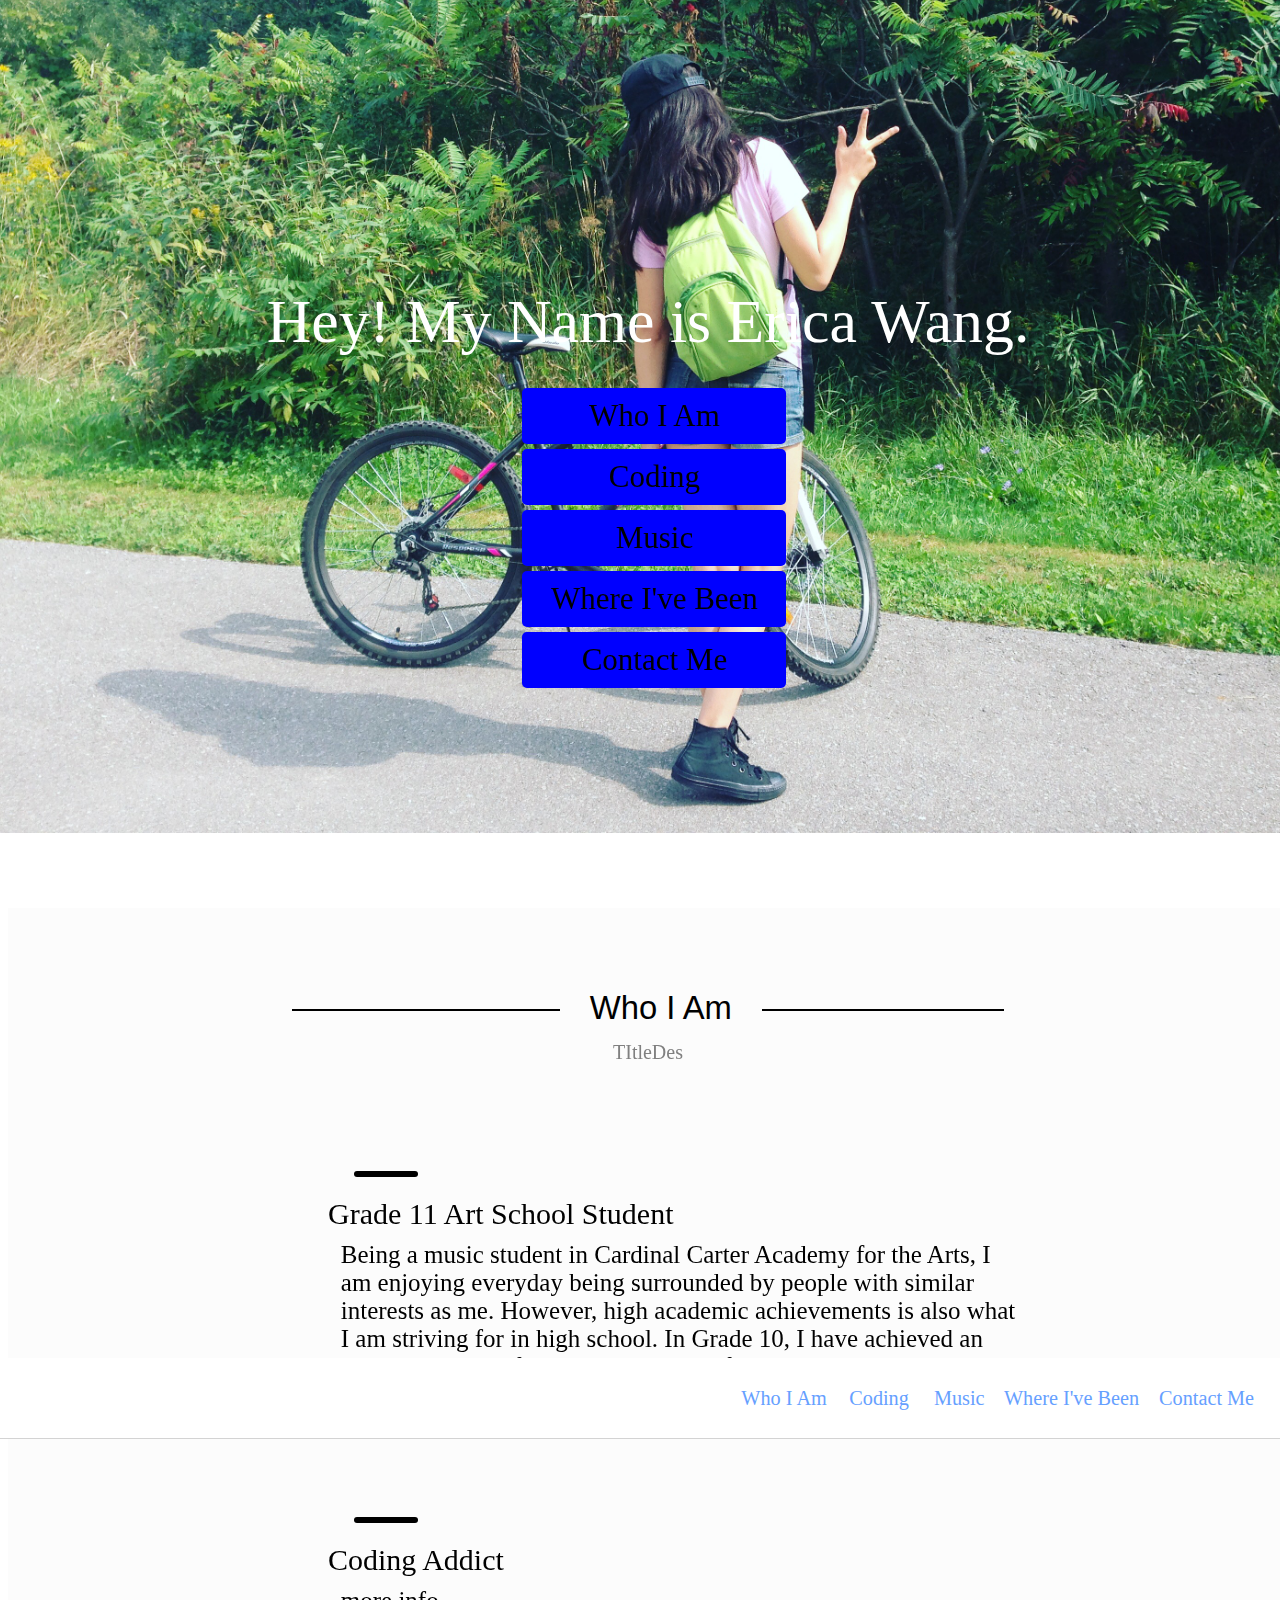
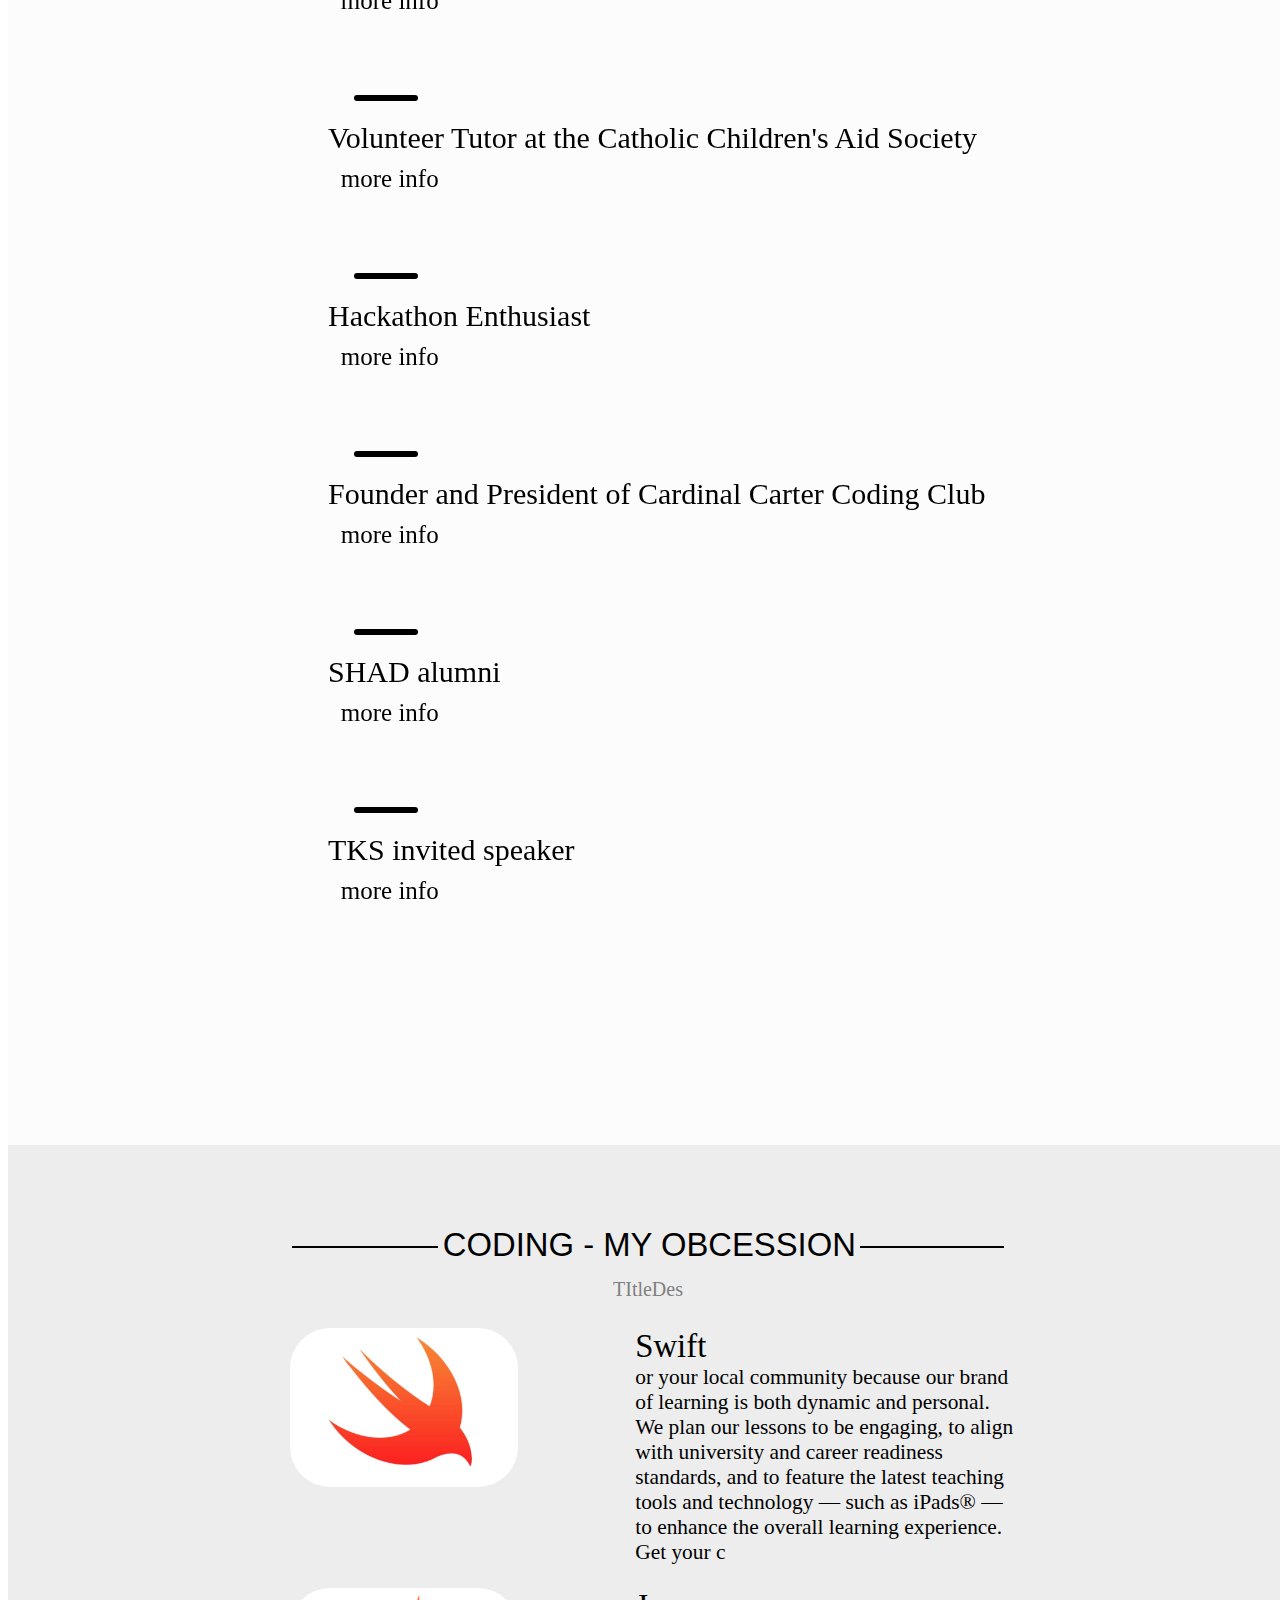
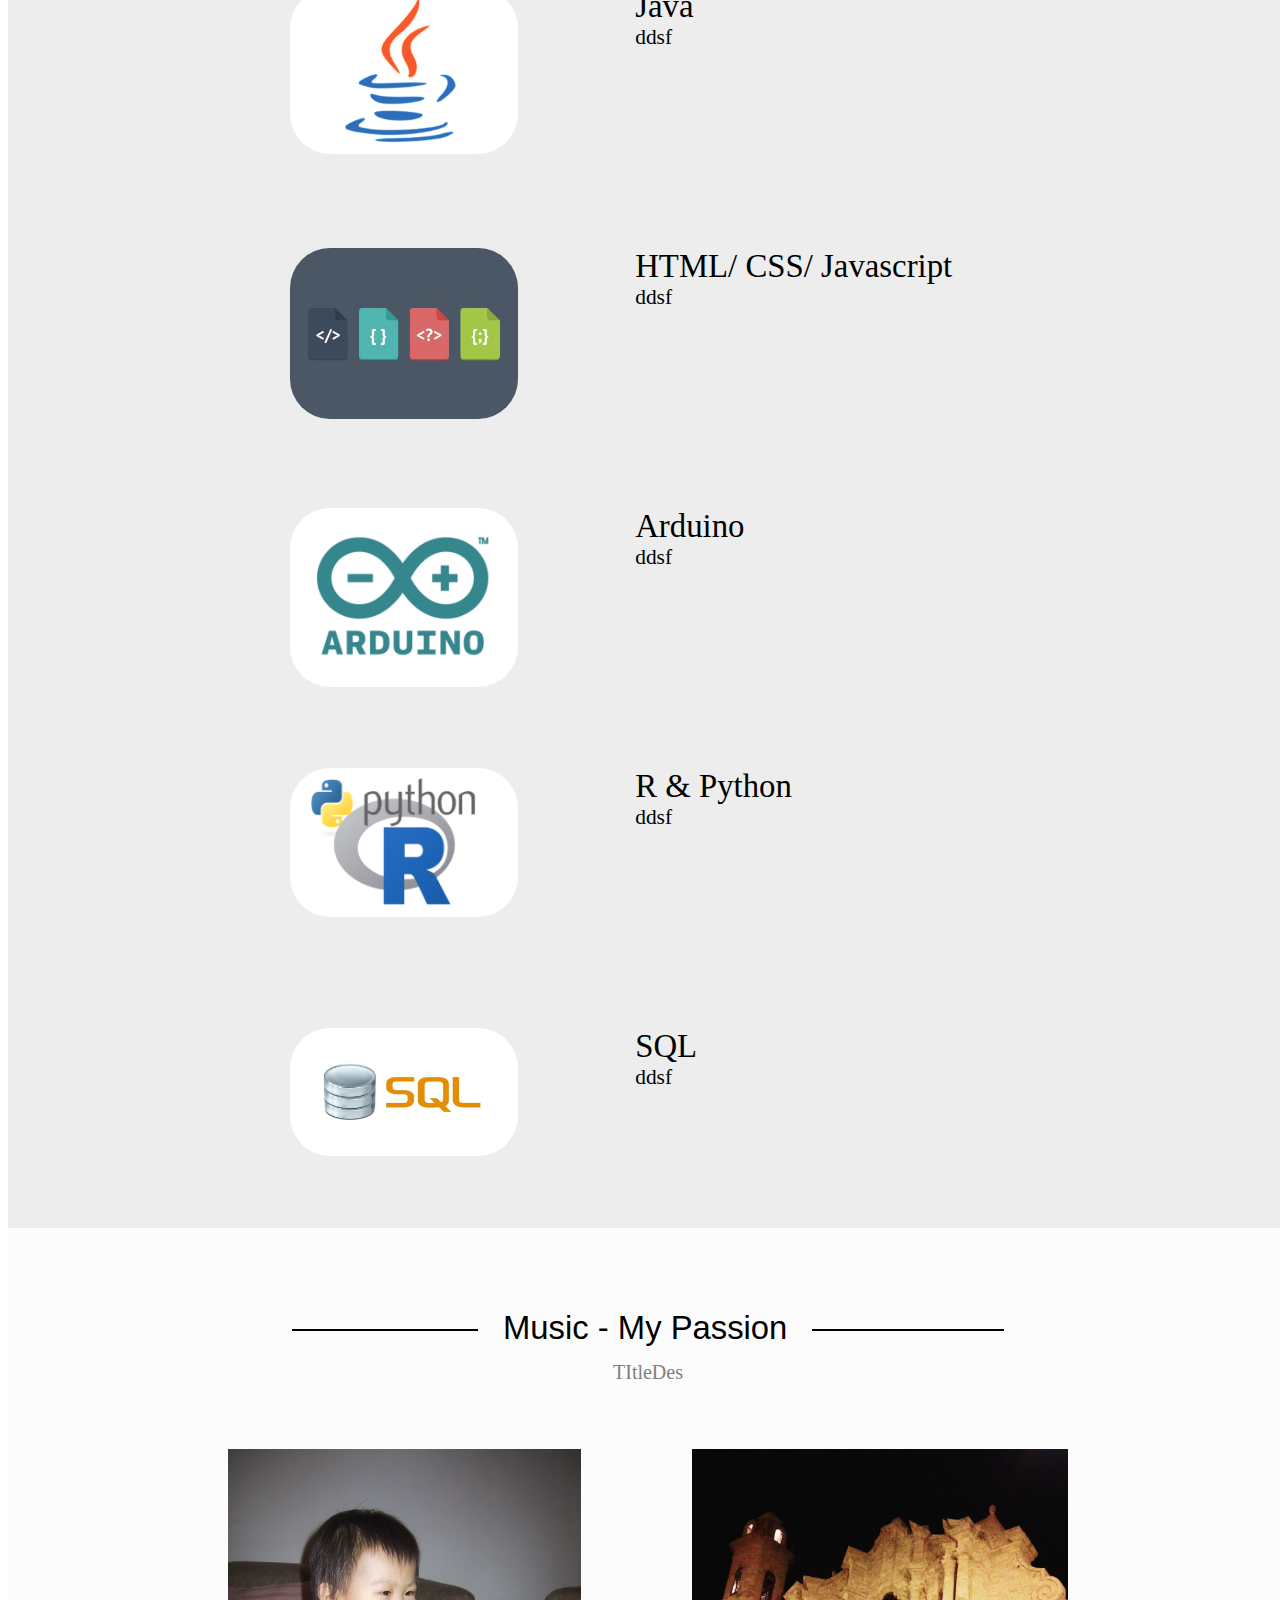
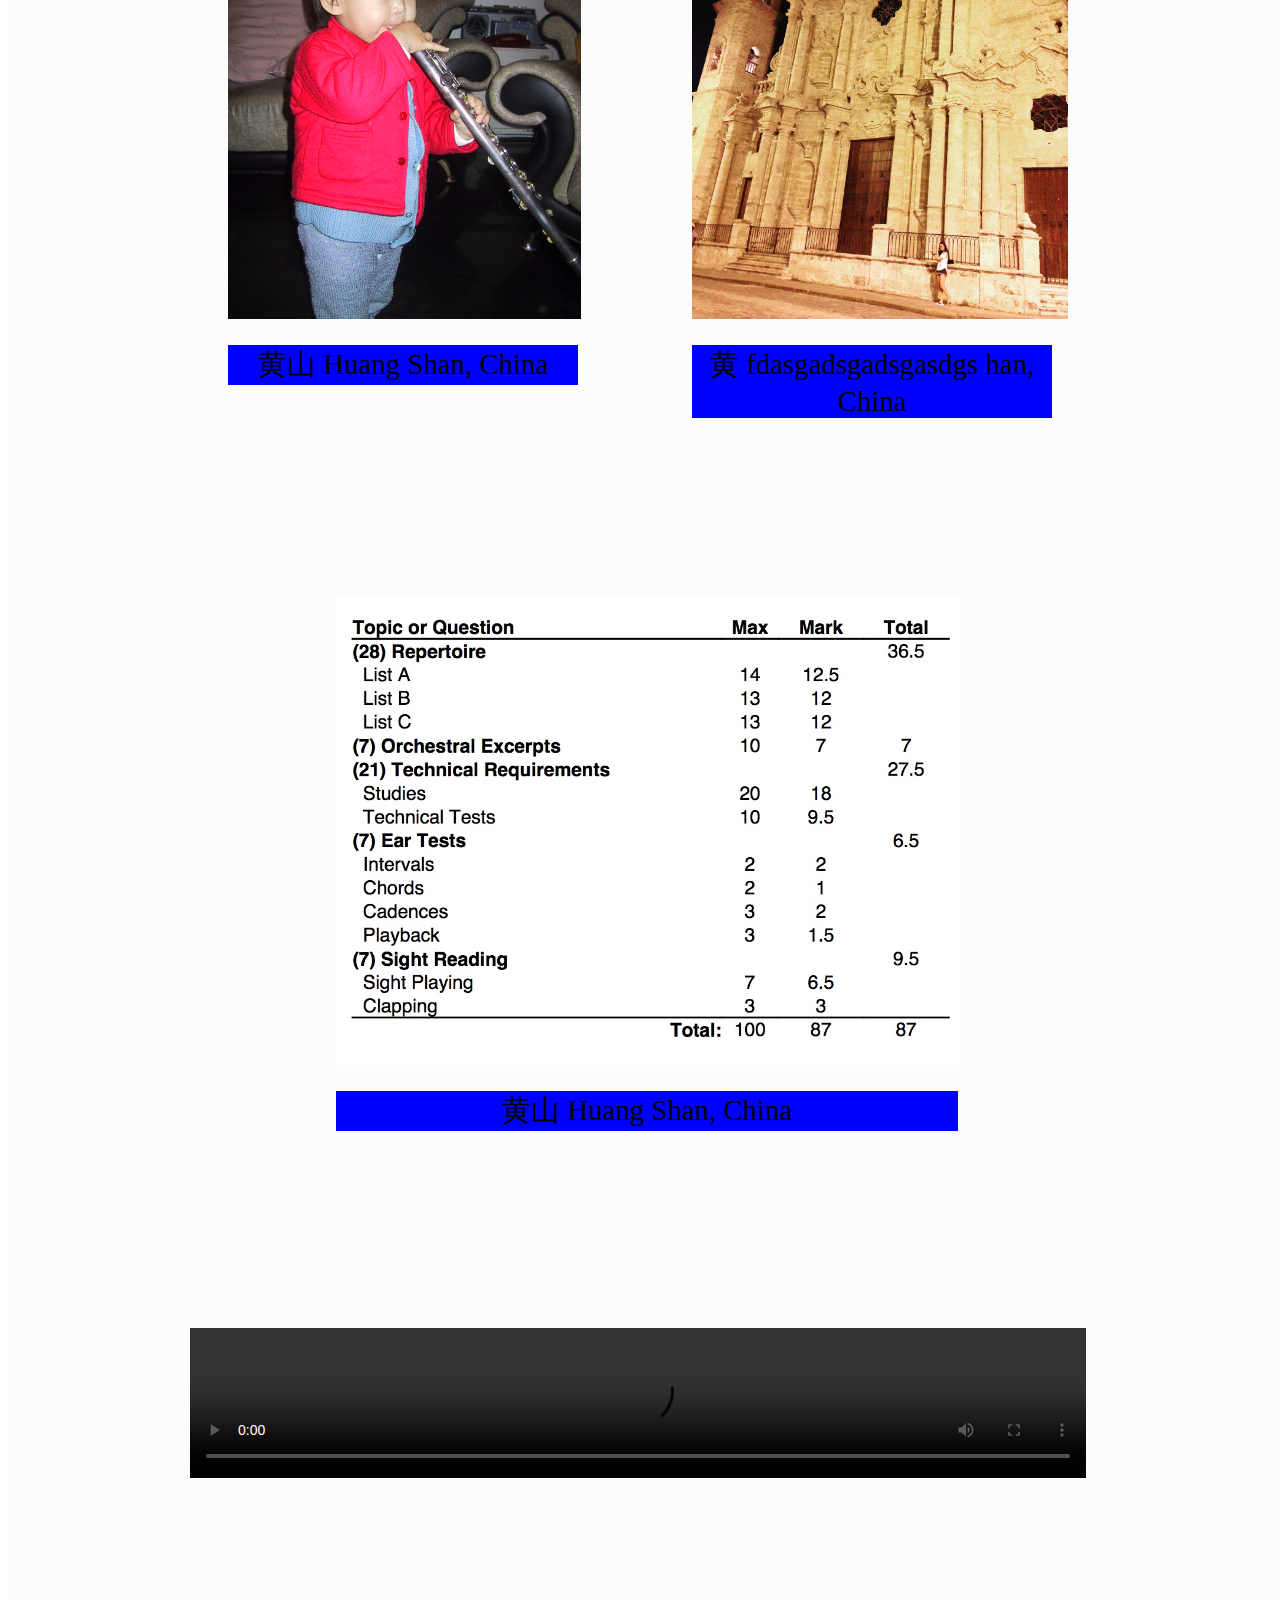
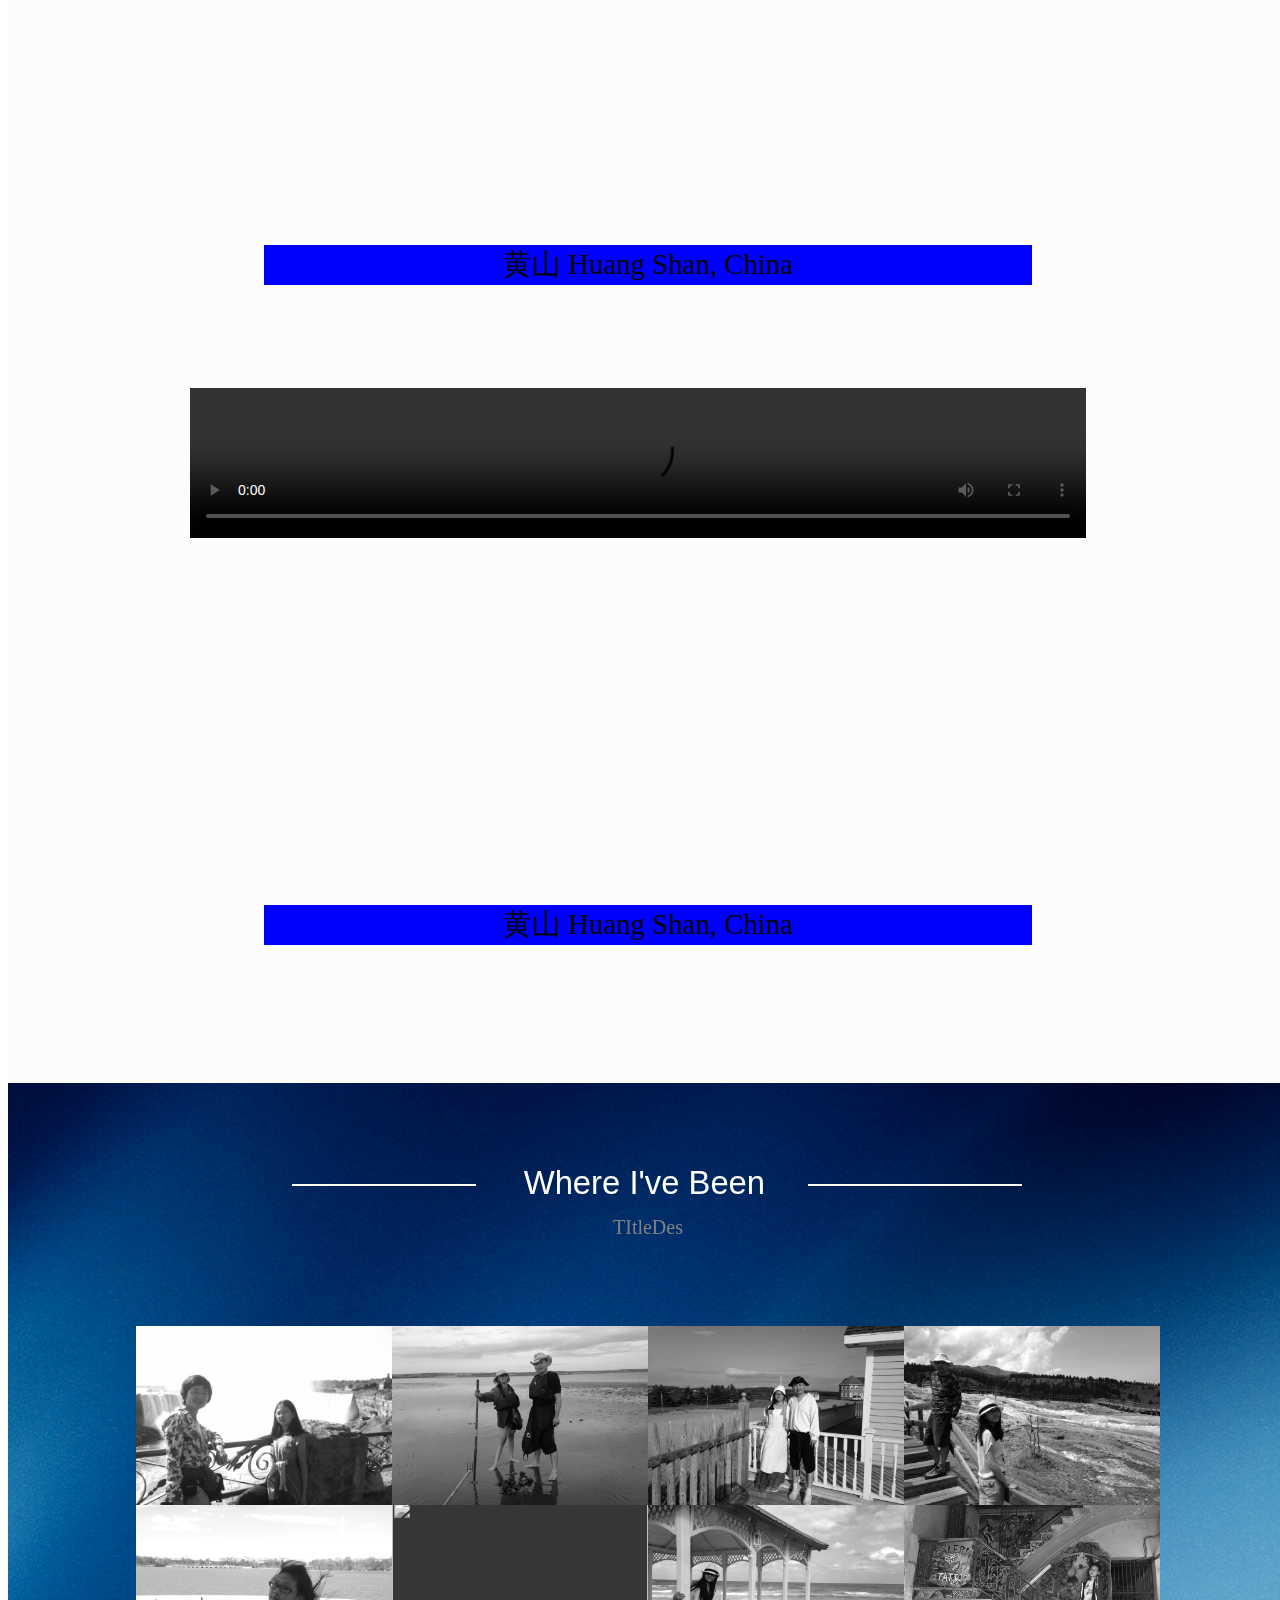
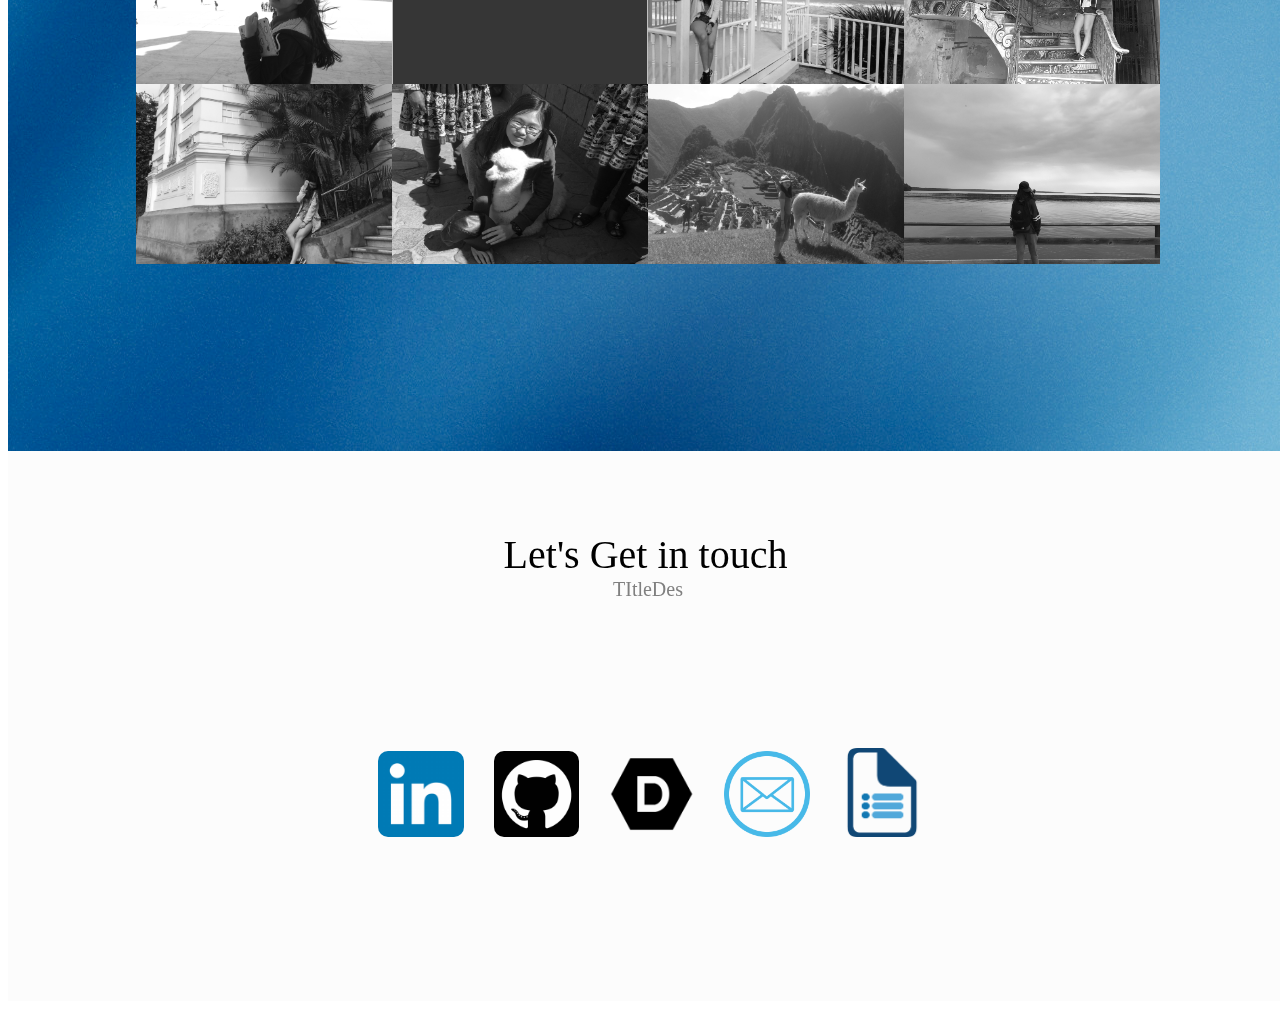
==== commit a9a2ed76: "a" ====
--- a/My website.html
+++ b/My website.html
@@ -87,17 +87,14 @@
 			<div id="things" class="words">
 				
 				<div class="thingsLine"></div>
-				<div class="thingsTitle">Grade 11 high school student in Toronto</div>
-                
-				<div class="thingsInfo">more info</div>
+				<div class="thingsTitle">Grade 11 Art School Student</div>
+                
+				<div class="thingsInfo">Being a music student in Cardinal Carter Academy for the Arts, I am enjoying everyday being surrounded by people with similar interests as me. However, high academic achievements is also what I am striving for in high school. In Grade 10, I have achieved an overall average of 95%. Furthermore, for two consecutive years at Carter, I was able to receive the mathematical academic award of my grade.</div>
 					       
 				<div class="thingsLine"></div>
-				<div class="thingsTitle">Part-time iOS and web developer</div>
+				<div class="thingsTitle">Coding Addict</div>
 				<div class="thingsInfo">more info</div>
 				 
-				<div class="thingsLine"></div>
-				<div class="thingsTitle">Java competitive programmer</div>
-				<div class="thingsInfo">more info</div>
                 
                 
 				<div class="thingsLine"></div>
--- a/css/largeScreen.css
+++ b/css/largeScreen.css
@@ -17,25 +17,28 @@
 }
 
 .thingsTitle{
-	font-size: 40px;
+	font-size: 30px;
 	margin-left: 8vw;
 	margin-bottom: 10px;
 }
 
-.thingsDate{
-	font-size: 18px;
-	margin-left: 40px;
-	color:dimgrey
-}
-
 .thingsInfo{
-	font-size: 20px;
+	font-size: 25px;
 	margin-left: 9vw;
 	margin-right: 50px;
 }
 
 
 
+#side{
+    position:fixed;
+    width: 100vw;
+    height:80px;
+    left: 0px;
+	z-index: 5;
+	background: white;
+	border-bottom: 1px solid lightgrey;
+}
 #listIcon{
     pointer-events: none;
     opacity: 0;
@@ -105,6 +108,7 @@
 #loveSub{
 	min-height: 250px;
     margin-bottom: 10px;
+    margin-left: calc()
 }
 
 .loveTexts{
@@ -115,12 +119,10 @@
 }
 
 #loveDetTitle{
-	font-size: 30px;
 	width: 30vw;
 }
 
 #loveDes{
-	font-size: 20px;
 	width: 30vw;
 }
 
@@ -128,7 +130,7 @@
 	position: absolute;
 	border-radius: 40px;
 	left: 5vw;
-	width: 20vw;
+	width: calc(10vw + 100px);
 }
 
 
--- a/css/smallScreen.css
+++ b/css/smallScreen.css
@@ -17,7 +17,7 @@
 }
 
 .thingsTitle{
-	font-size: 40px;
+	font-size: 30px;
 	margin-left: 0vw;
 	margin-bottom: 10px;
 }
@@ -37,31 +37,36 @@
 
 
 #side{
+    position:fixed;
+    width: 10vw;
+    height:80px;
+    left: 0px;
+	z-index: 5;
 }
 #listIcon{
     position: absolute;
     width: 50px;
     margin-left: 30px;
     margin-top: 15px;
+    border-radius: 5px;
 }
 #buttons{
     position: absolute;
-    margin-top: 80px;
-    left: -380px;
-    padding-left: 20px;
+    top: -350px;
+    left: 28vw;
     border-radius: 10px;
     background-color: #616977;
-    height: 50vh;
-    width: 300px;
+    height: 350px;
+    width: 50vw;
 }
 .dot{
     font-size: 30px;
-    height: 8vh;
-    width: 300px;
+    height: 60px;
+    width: 50vw;
     border-bottom: 1px solid;
     text-align: center;
     color: white;
-    padding-top: 2vh;
+    padding-top: 10px;
 }
 #nav5{
     border-bottom: 0px solid;
@@ -102,12 +107,10 @@
 }
 
 #loveDetTitle{
-	font-size: 30px;
 	width: 70vw;
 }
 
 #loveDes{
-	font-size: 20px;
 	width: 70vw;
 }
 
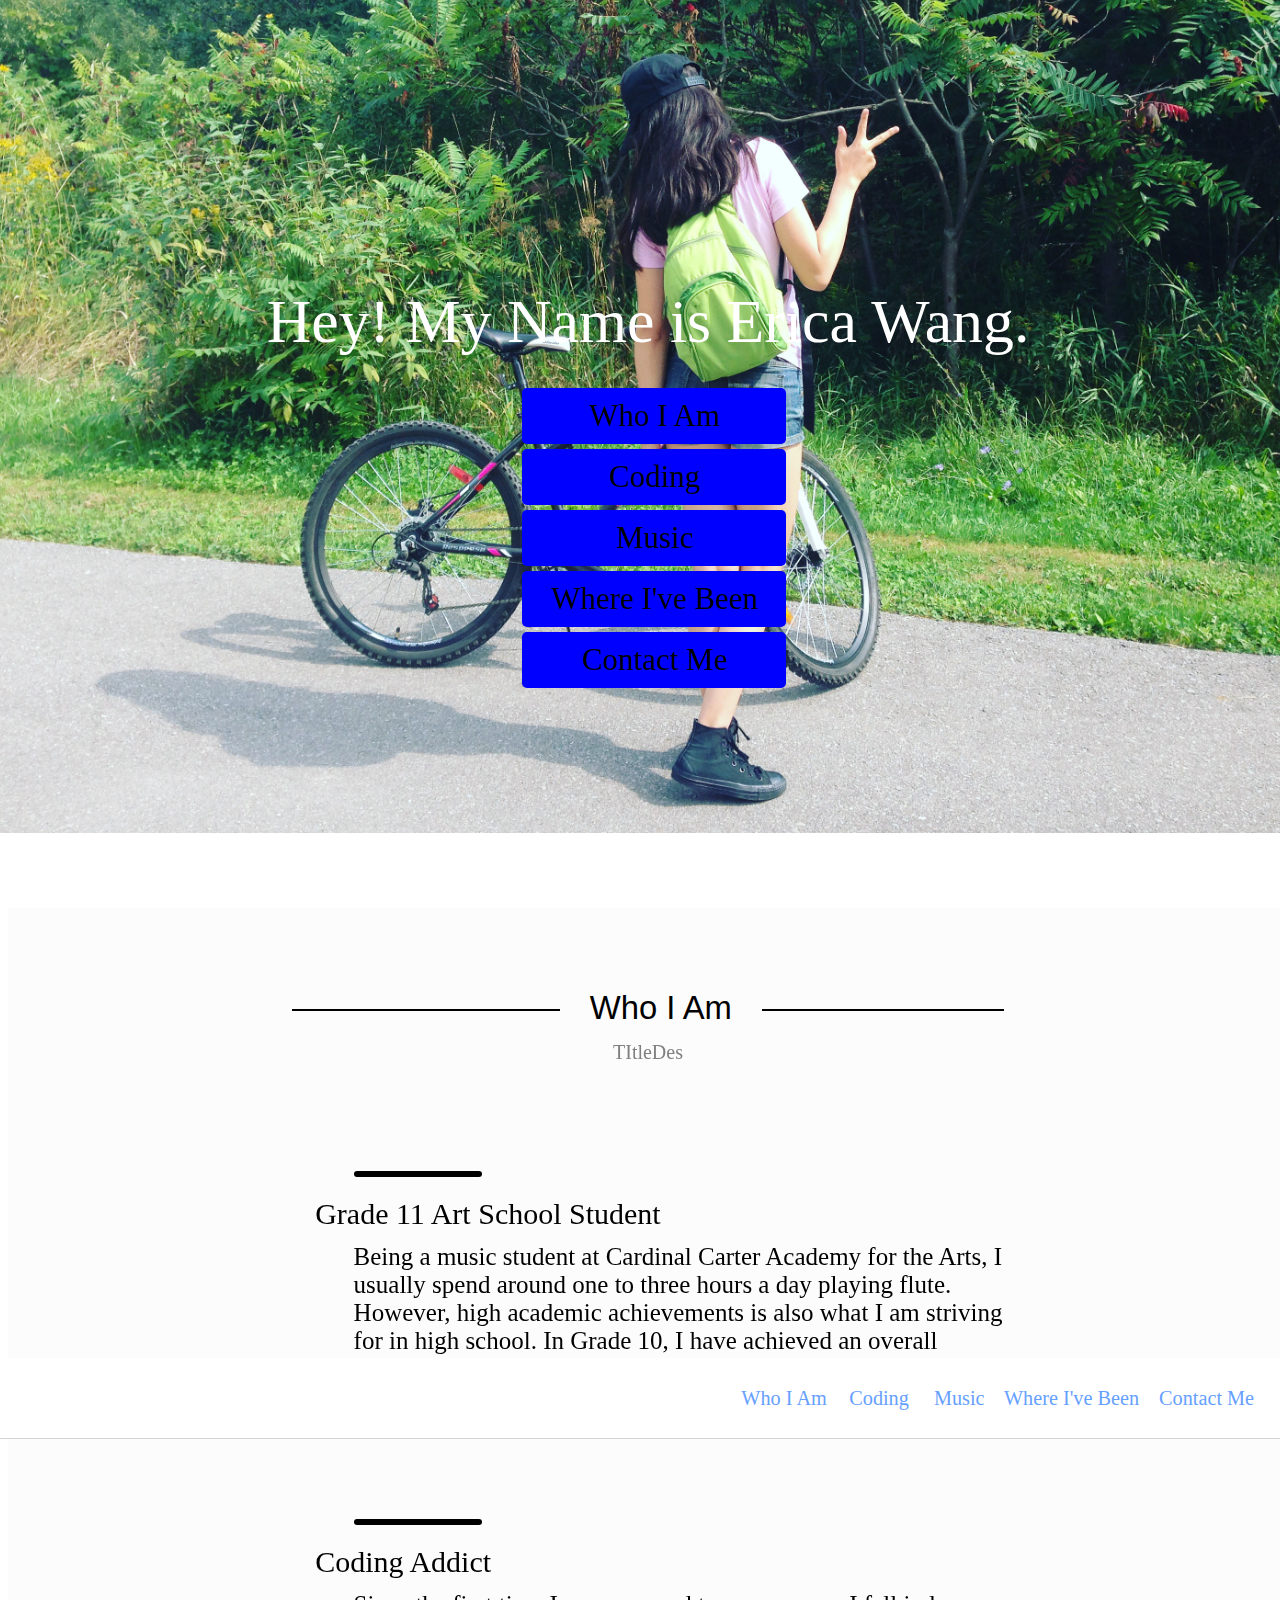
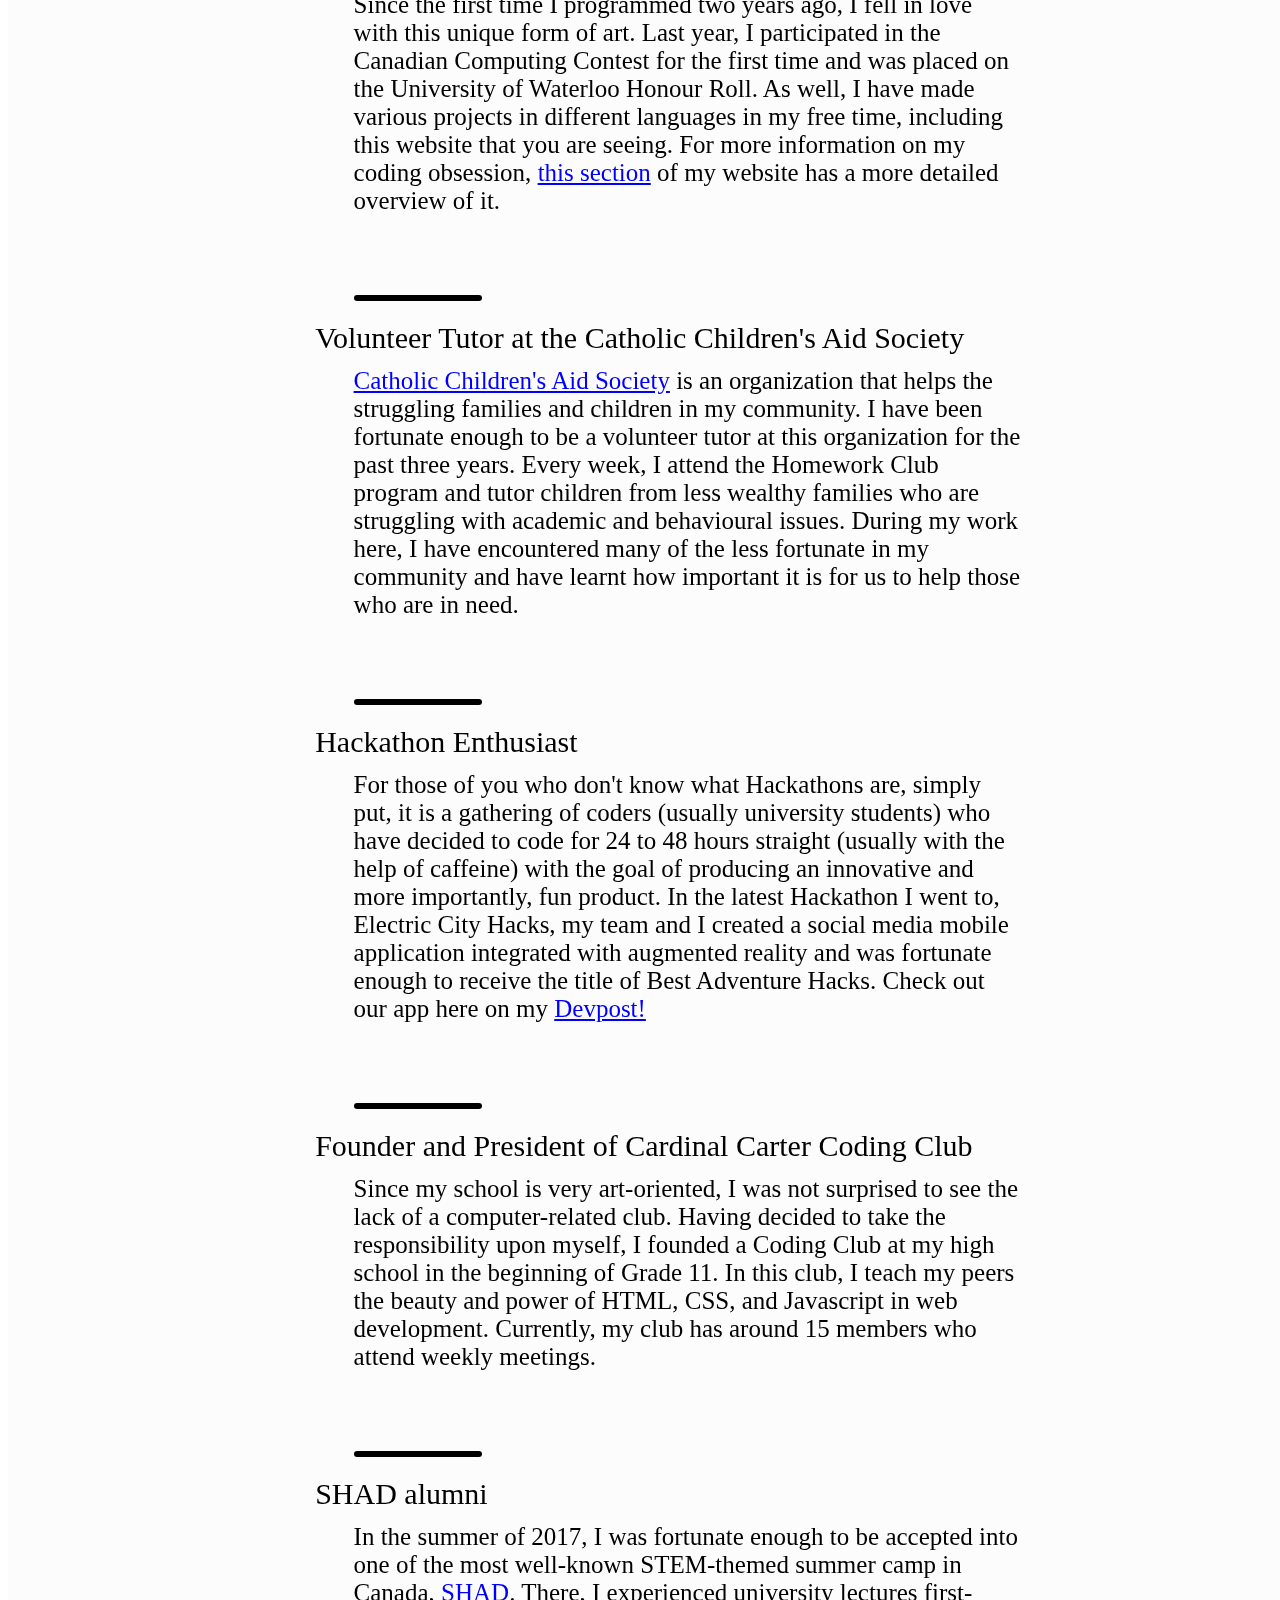
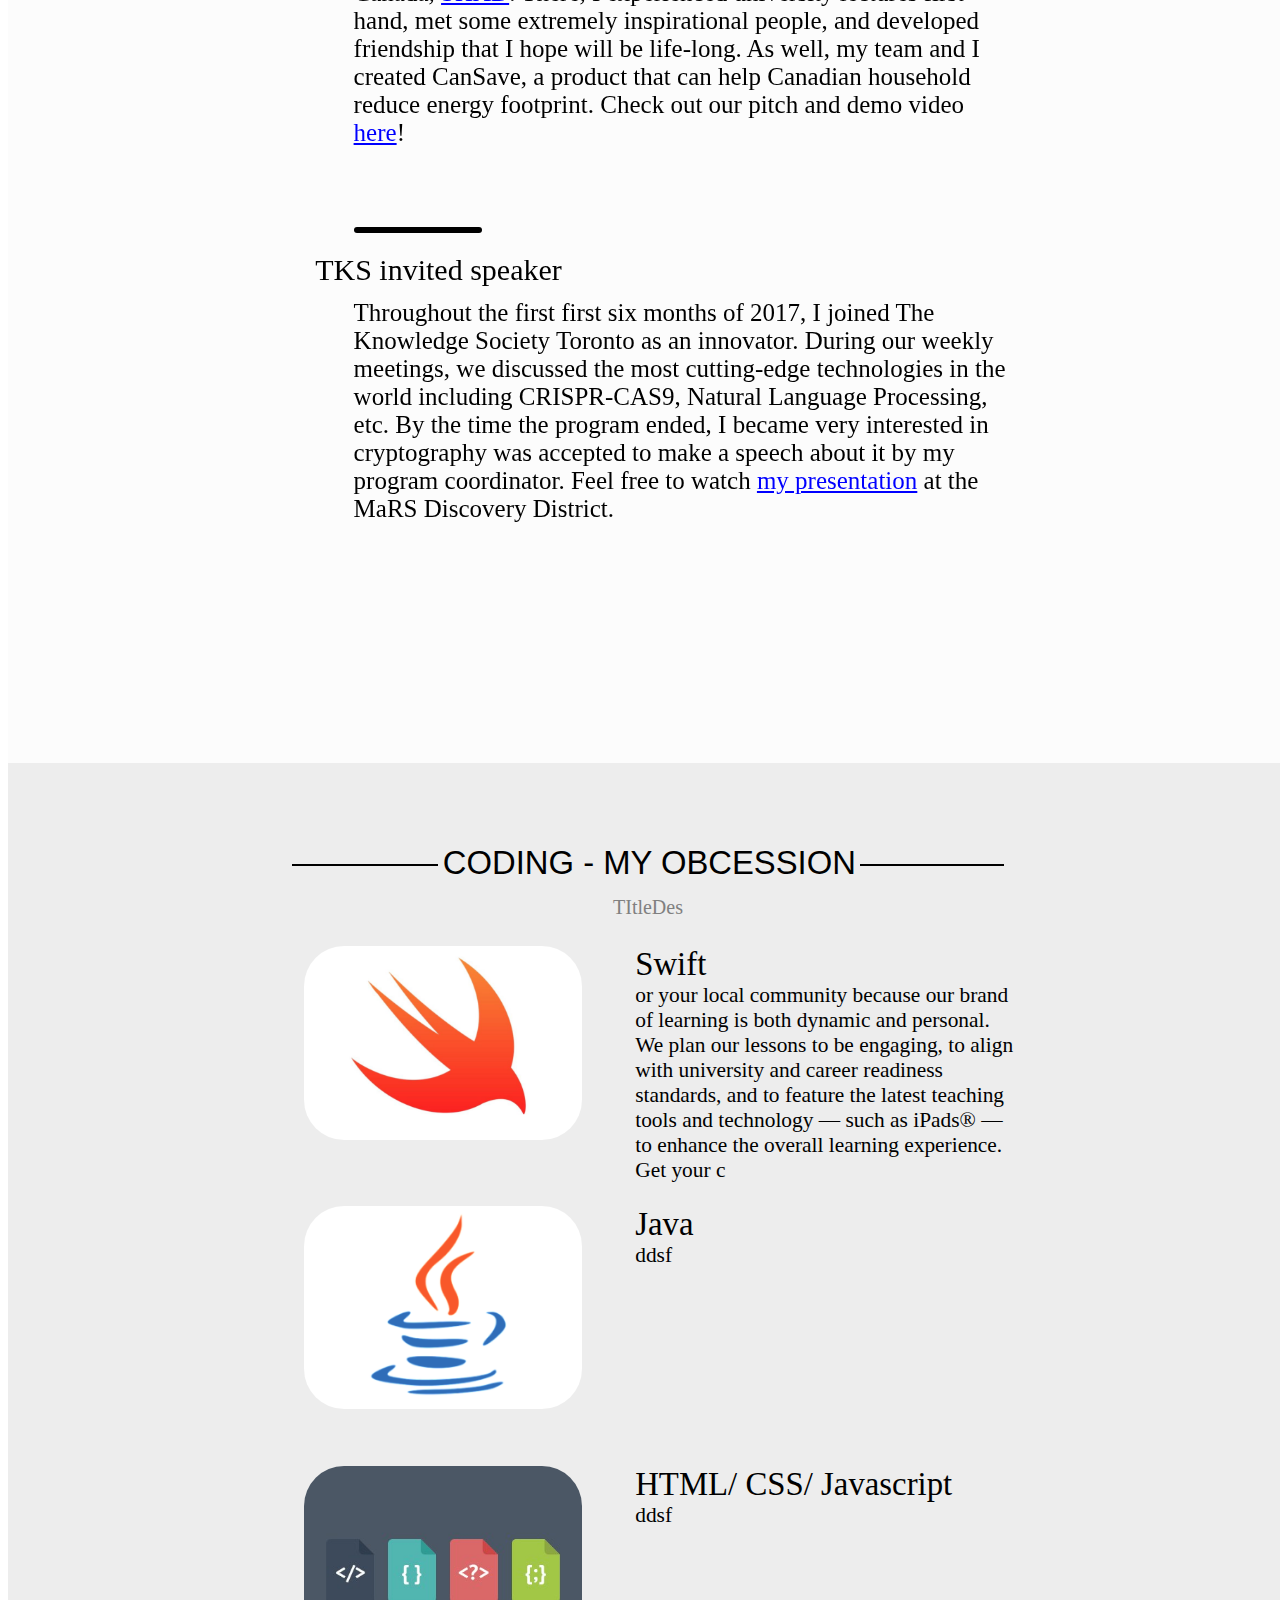
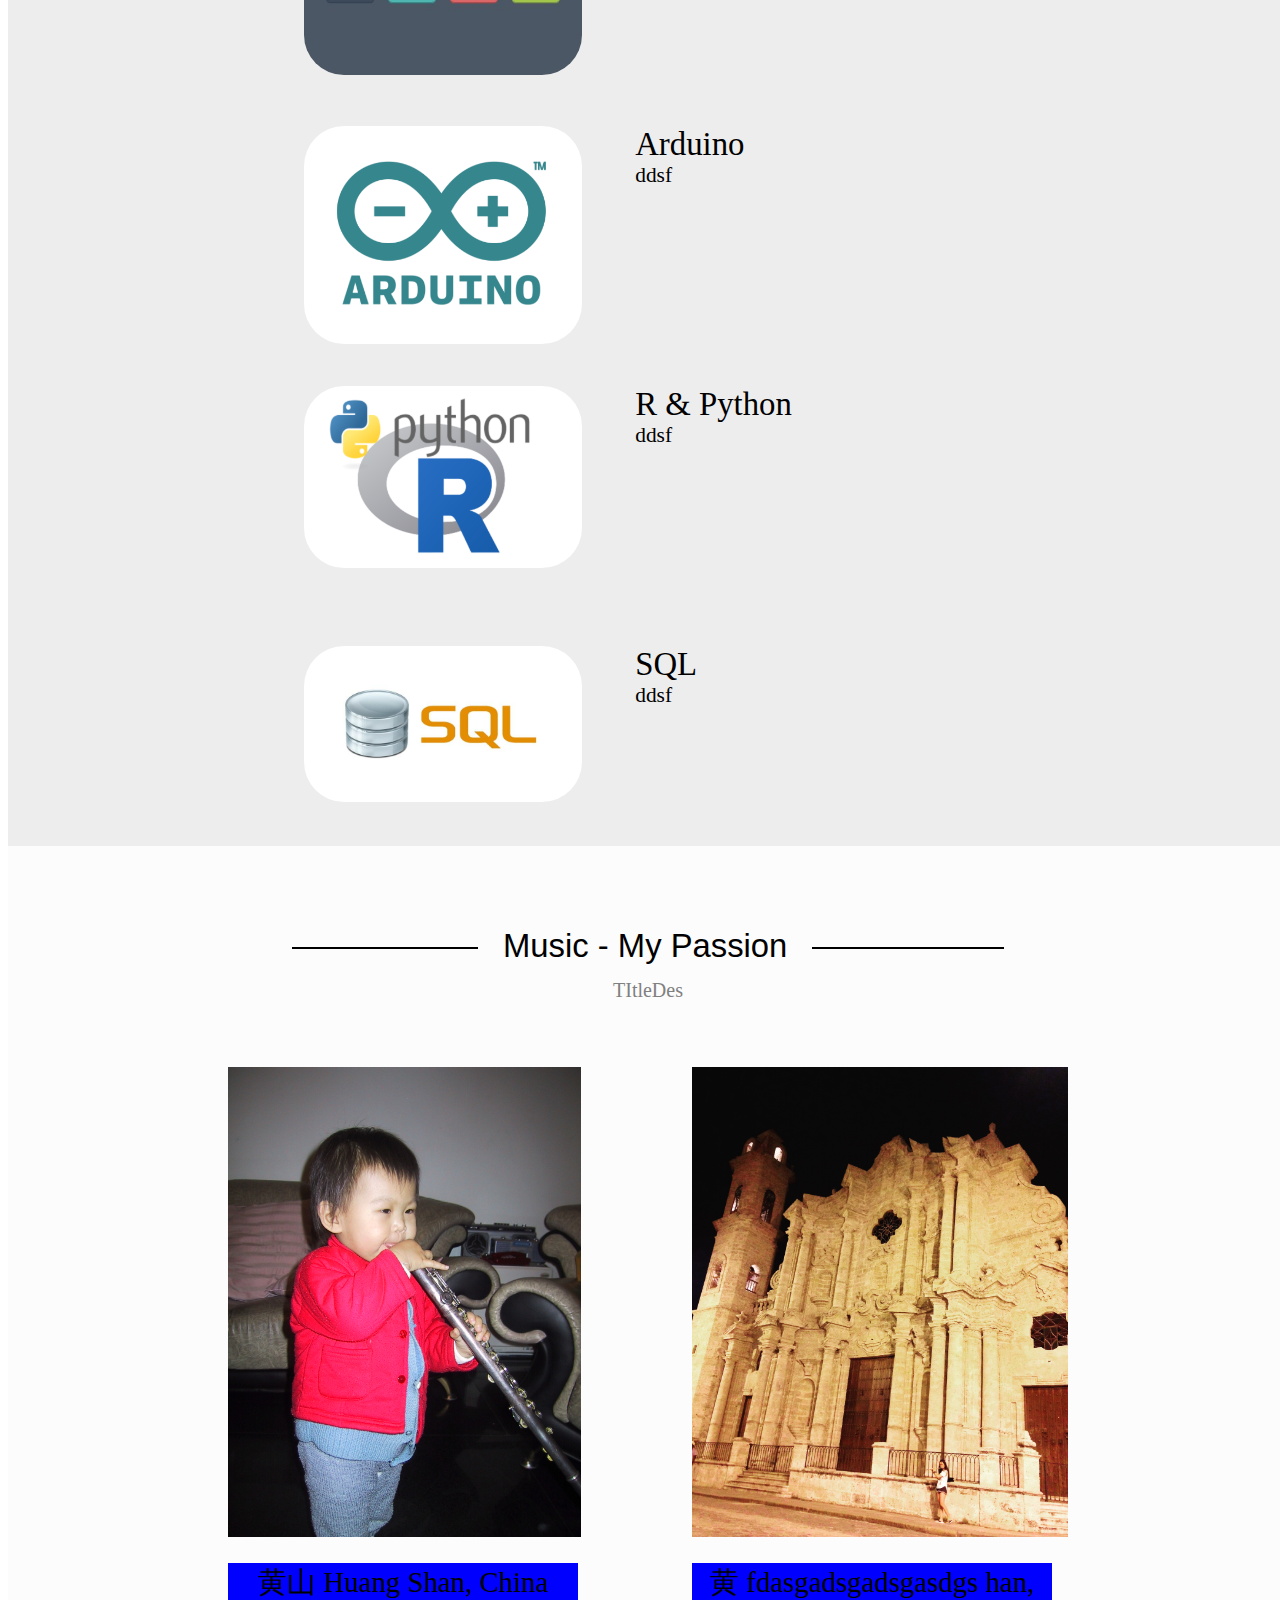
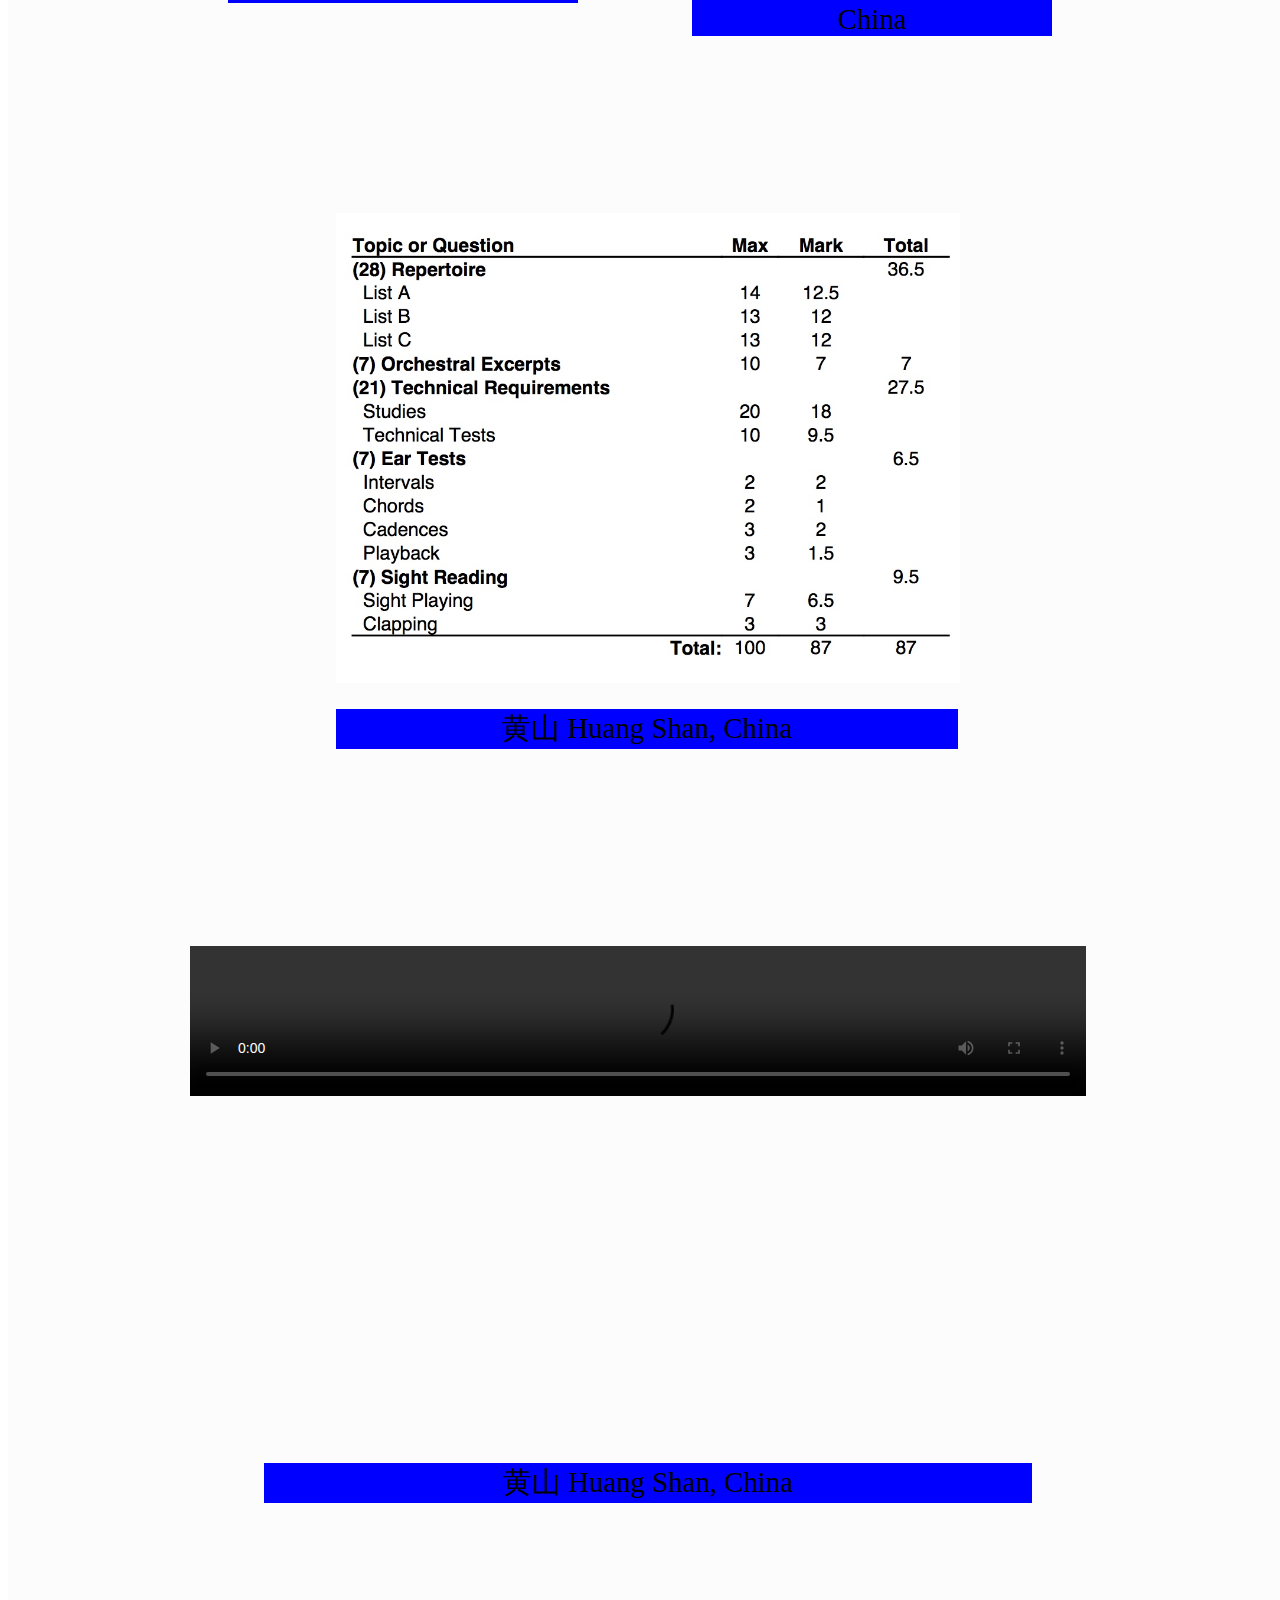
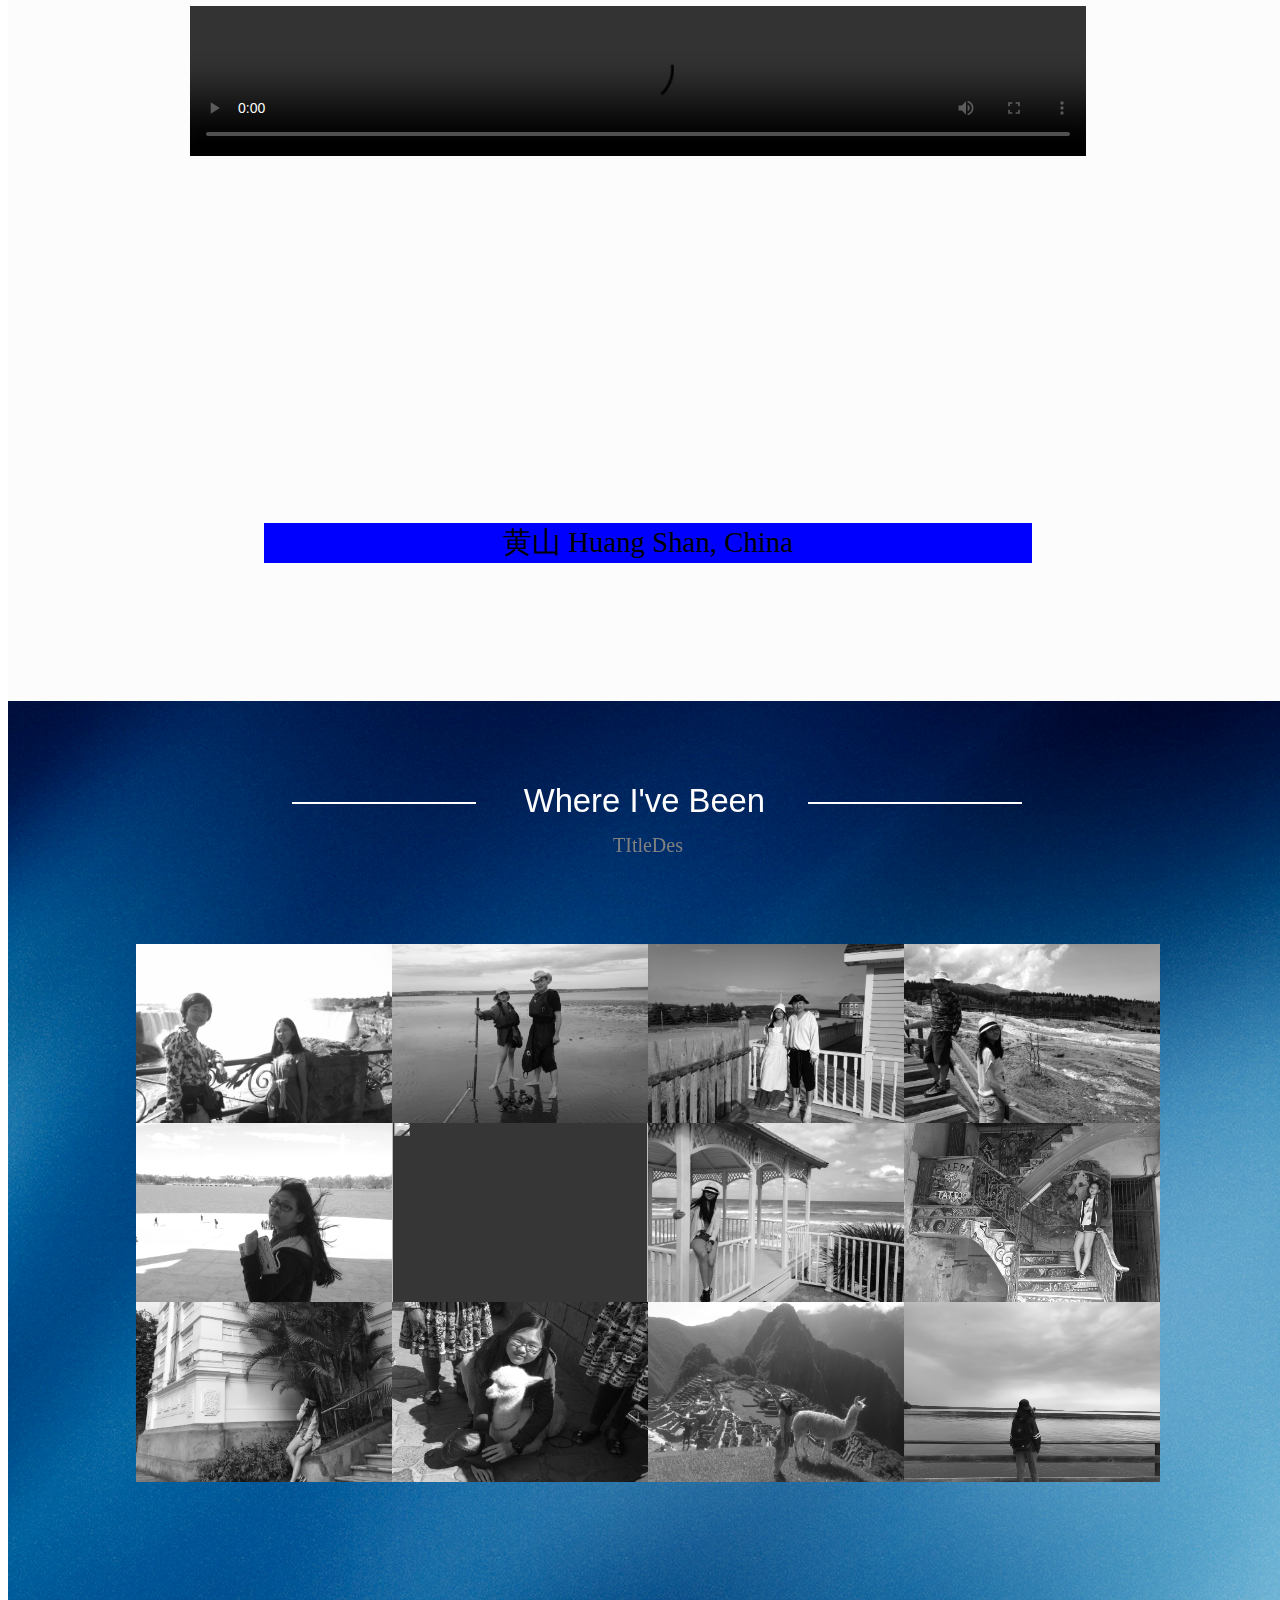
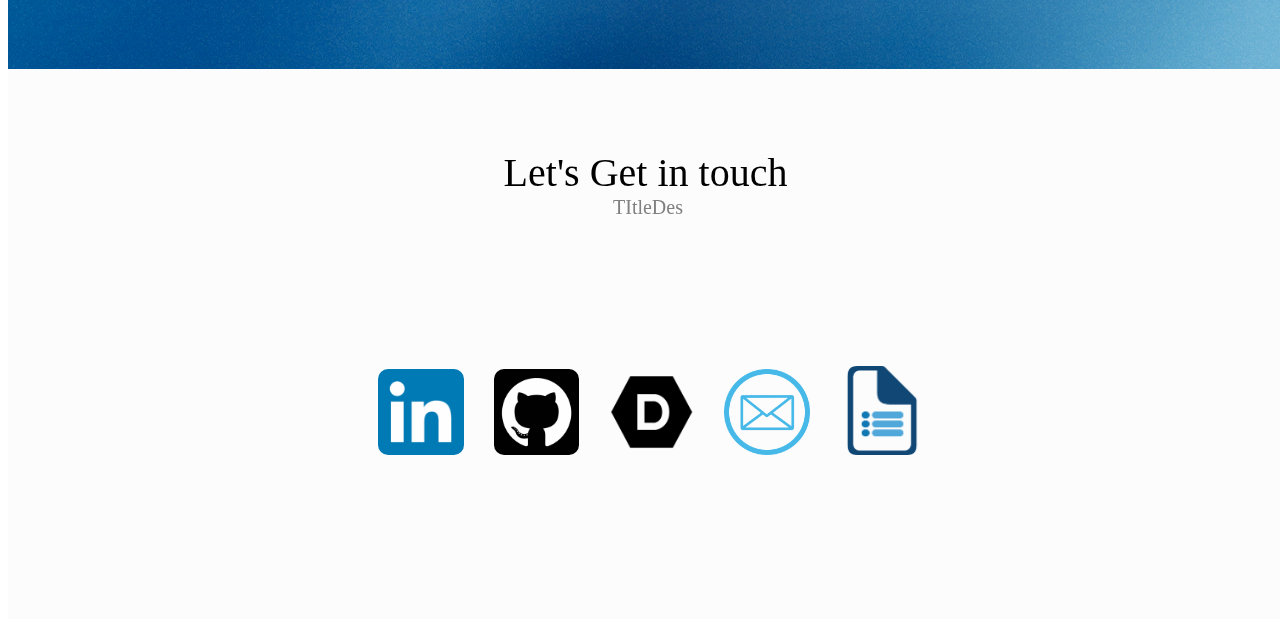
==== commit 6486184f: "a" ====
--- a/My website.html
+++ b/My website.html
@@ -89,34 +89,48 @@
 				<div class="thingsLine"></div>
 				<div class="thingsTitle">Grade 11 Art School Student</div>
                 
-				<div class="thingsInfo">Being a music student in Cardinal Carter Academy for the Arts, I am enjoying everyday being surrounded by people with similar interests as me. However, high academic achievements is also what I am striving for in high school. In Grade 10, I have achieved an overall average of 95%. Furthermore, for two consecutive years at Carter, I was able to receive the mathematical academic award of my grade.</div>
+				<div class="thingsInfo">
+                    Being a music student at Cardinal Carter Academy for the Arts, I usually spend around one to three hours a day playing flute. However, high academic achievements is also what I am striving for in high school. In Grade 10, I have achieved an overall average of 95%. Furthermore, for two consecutive years at Carter, I was able to receive the mathematical academic award of my grade.
+                </div>
 					       
 				<div class="thingsLine"></div>
 				<div class="thingsTitle">Coding Addict</div>
-				<div class="thingsInfo">more info</div>
+                <div class="thingsInfo">
+                    Since the first time I programmed two years ago, I fell in love with this unique form of art. Last year, I participated in the Canadian Computing Contest for the first time and was placed on the University of Waterloo Honour Roll. As well, I have made various projects in different languages in my free time, including this website that you are seeing. For more information on my coding obsession, <a class="thingsLink">this section</a> of my website has a more detailed overview of it.
+                </div>
 				 
                 
                 
 				<div class="thingsLine"></div>
 				<div class="thingsTitle">Volunteer Tutor at the Catholic Children's Aid Society</div>
-                <div class="thingsInfo">more info</div>
+                <div class="thingsInfo">
+                    <a class="thingsLink" href="http://www.ccas.toronto.on.ca">Catholic Children's Aid Society</a> is an organization that helps the struggling families and children in my community. I have been fortunate enough to be a volunteer tutor at this organization for the past three years. Every week, I attend the Homework Club program and tutor children from less wealthy families who are struggling with academic and behavioural issues. During my work here, I have encountered many of the less fortunate in my community and have learnt how important it is for us to help those who are in need.
+                </div>
                 
 				<div class="thingsLine"></div>
 				<div class="thingsTitle">Hackathon Enthusiast</div>
-				<div class="thingsInfo">more info</div>
+				<div class="thingsInfo">
+                    For those of you who don't know what Hackathons are, simply put, it is a gathering of coders (usually university students) who have decided to code for 24 to 48 hours straight (usually with the help of caffeine) with the goal of producing an innovative and more importantly, fun product. In the latest Hackathon I went to, Electric City Hacks, my team and I created a social media mobile application integrated with augmented reality and was fortunate enough to receive the title of Best Adventure Hacks. Check out our app here on my <a class="thingsLink" href="https://devpost.com/software/memory-hunter">Devpost!</a>
+                </div>
                 
 				<div class="thingsLine"></div>
 				<div class="thingsTitle">Founder and President of Cardinal Carter Coding Club</div>
-				<div class="thingsInfo">more info</div>
+				<div class="thingsInfo">
+                    Since my school is very art-oriented, I was not surprised to see the lack of a computer-related club. Having decided to take the responsibility upon myself, I founded a Coding Club at my high school in the beginning of Grade 11. In this club, I teach my peers the beauty and power of HTML, CSS, and Javascript in web development. Currently, my club has around 15 members who attend weekly meetings.
+                </div>
 				
 				<div class="thingsLine"></div>
 				<div class="thingsTitle">SHAD alumni</div>
-				<div class="thingsInfo">more info</div>
+				<div class="thingsInfo">
+                    In the summer of 2017, I was fortunate enough to be accepted into one of the most well-known STEM-themed summer camp in Canada, <a class="thingsLink" href="https://www.shad.ca">SHAD</a>. There, I experienced university lectures first-hand, met some extremely inspirational people, and developed friendship that I hope will be life-long. As well, my team and I created CanSave, a product that can help Canadian household reduce energy footprint. Check out our pitch and demo video <a class="thingsLink" href="https://drive.google.com/open?id=1oDxOGcAGjogoSC5yNWFZLuteCuXWd1xDwCHMUtMadjw">here</a>!
+                </div>
                 
 
 				<div class="thingsLine"></div>
 				<div class="thingsTitle">TKS invited speaker</div>
-				<div class="thingsInfo">more info</div>
+				<div class="thingsInfo">
+                    Throughout the first first six months of 2017, I joined The Knowledge Society Toronto as an innovator. During our weekly meetings, we discussed the most cutting-edge technologies in the world including CRISPR-CAS9, Natural Language Processing, etc. By the time the program ended, I became very interested in cryptography was accepted to make a speech about it by my program coordinator. Feel free to watch <a class="thingsLink" href="https://www.youtube.com/watch?v=ZTHuugz3z90&t=116s">my presentation</a> at the MaRS Discovery District.
+                </div>
    
 					
 			</div>
--- a/css/main.css
+++ b/css/main.css
@@ -111,6 +111,13 @@
 	background-color: #fcfcfc;
 	padding-bottom: 300px;
     width: 100vw;
+}
+.thingsLink{
+    color: blue;
+    text-decoration: underline;
+}
+.thingsLink:hover{
+    text-shadow: 1px 1px 3px grey;
 }
 
 
--- a/css/largeScreen.css
+++ b/css/largeScreen.css
@@ -2,7 +2,7 @@
 .thingsLine{
 	border-radius: 5px;
 	background-color: black;
-	width: 5vw;
+	width: 10vw;
 	height: 6px;
 	margin-top: 80px;
 	margin-left: 10vw;
@@ -18,13 +18,13 @@
 
 .thingsTitle{
 	font-size: 30px;
-	margin-left: 8vw;
-	margin-bottom: 10px;
+	margin-left: 7vw;
+	margin-bottom: 12px;
 }
 
 .thingsInfo{
 	font-size: 25px;
-	margin-left: 9vw;
+	margin-left: 10vw;
 	margin-right: 50px;
 }
 
@@ -95,26 +95,15 @@
     width: 100vw;
 }
 
-#loveSubTitle{
-	font-family: "Antic Didone";
-	font-size: 30px;
-    width: 30vw;
-    text-align: center;
-    margin-left: 18vw;
-	margin-top: 70px;
-	margin-bottom: 60px;
-    color: #707070;
-}
 #loveSub{
 	min-height: 250px;
     margin-bottom: 10px;
-    margin-left: calc()
 }
 
 .loveTexts{
 	position: relative;
 	left: 32vw;
-    width: 30vw;
+    width: calc(15vw + 200px);
 	min-height: 200px;
 }
 
@@ -129,8 +118,8 @@
 #lovePic{
 	position: absolute;
 	border-radius: 40px;
-	left: 5vw;
-	width: calc(10vw + 100px);
+	margin-left: calc(10vw - 50px);
+	width: calc(10vw + 150px);
 }
 
 
--- a/css/smallScreen.css
+++ b/css/smallScreen.css
@@ -51,6 +51,8 @@
     border-radius: 5px;
 }
 #buttons{
+    padding-top: 20px;
+    
     position: absolute;
     top: -350px;
     left: 28vw;
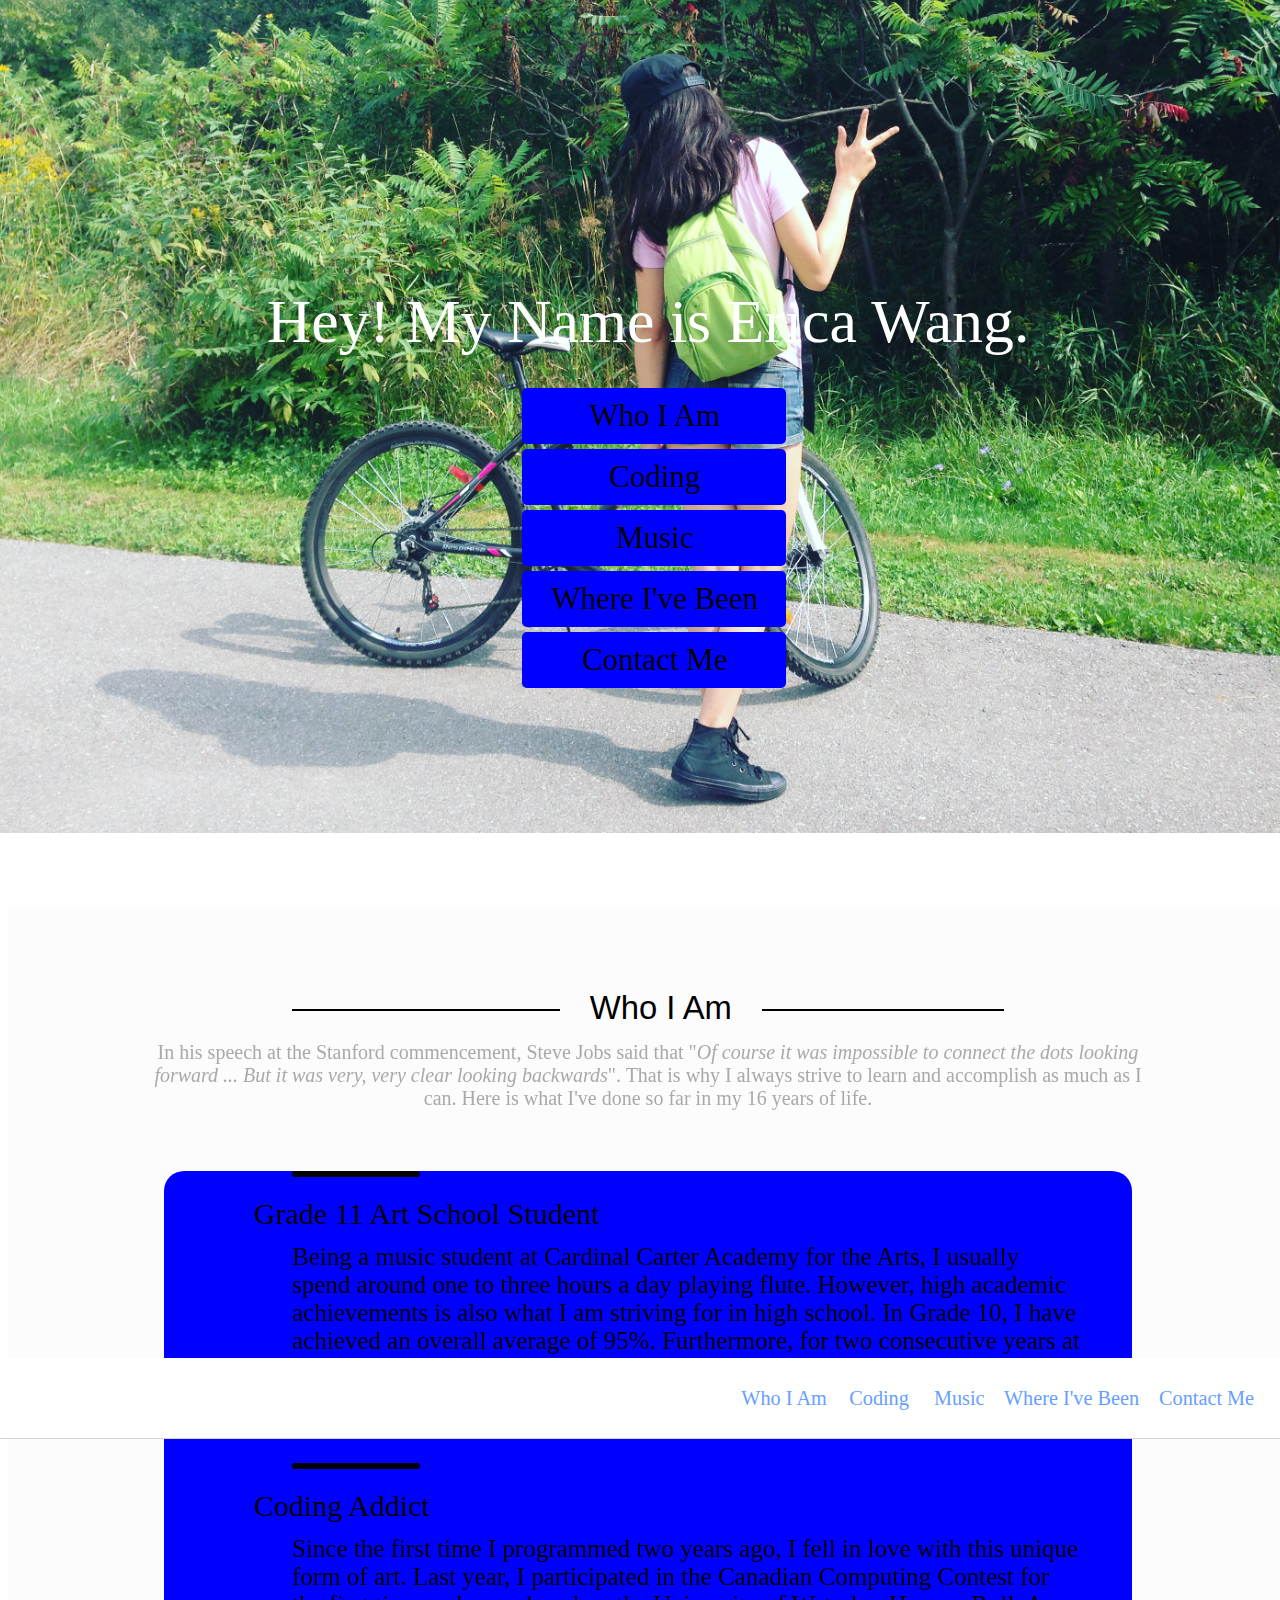
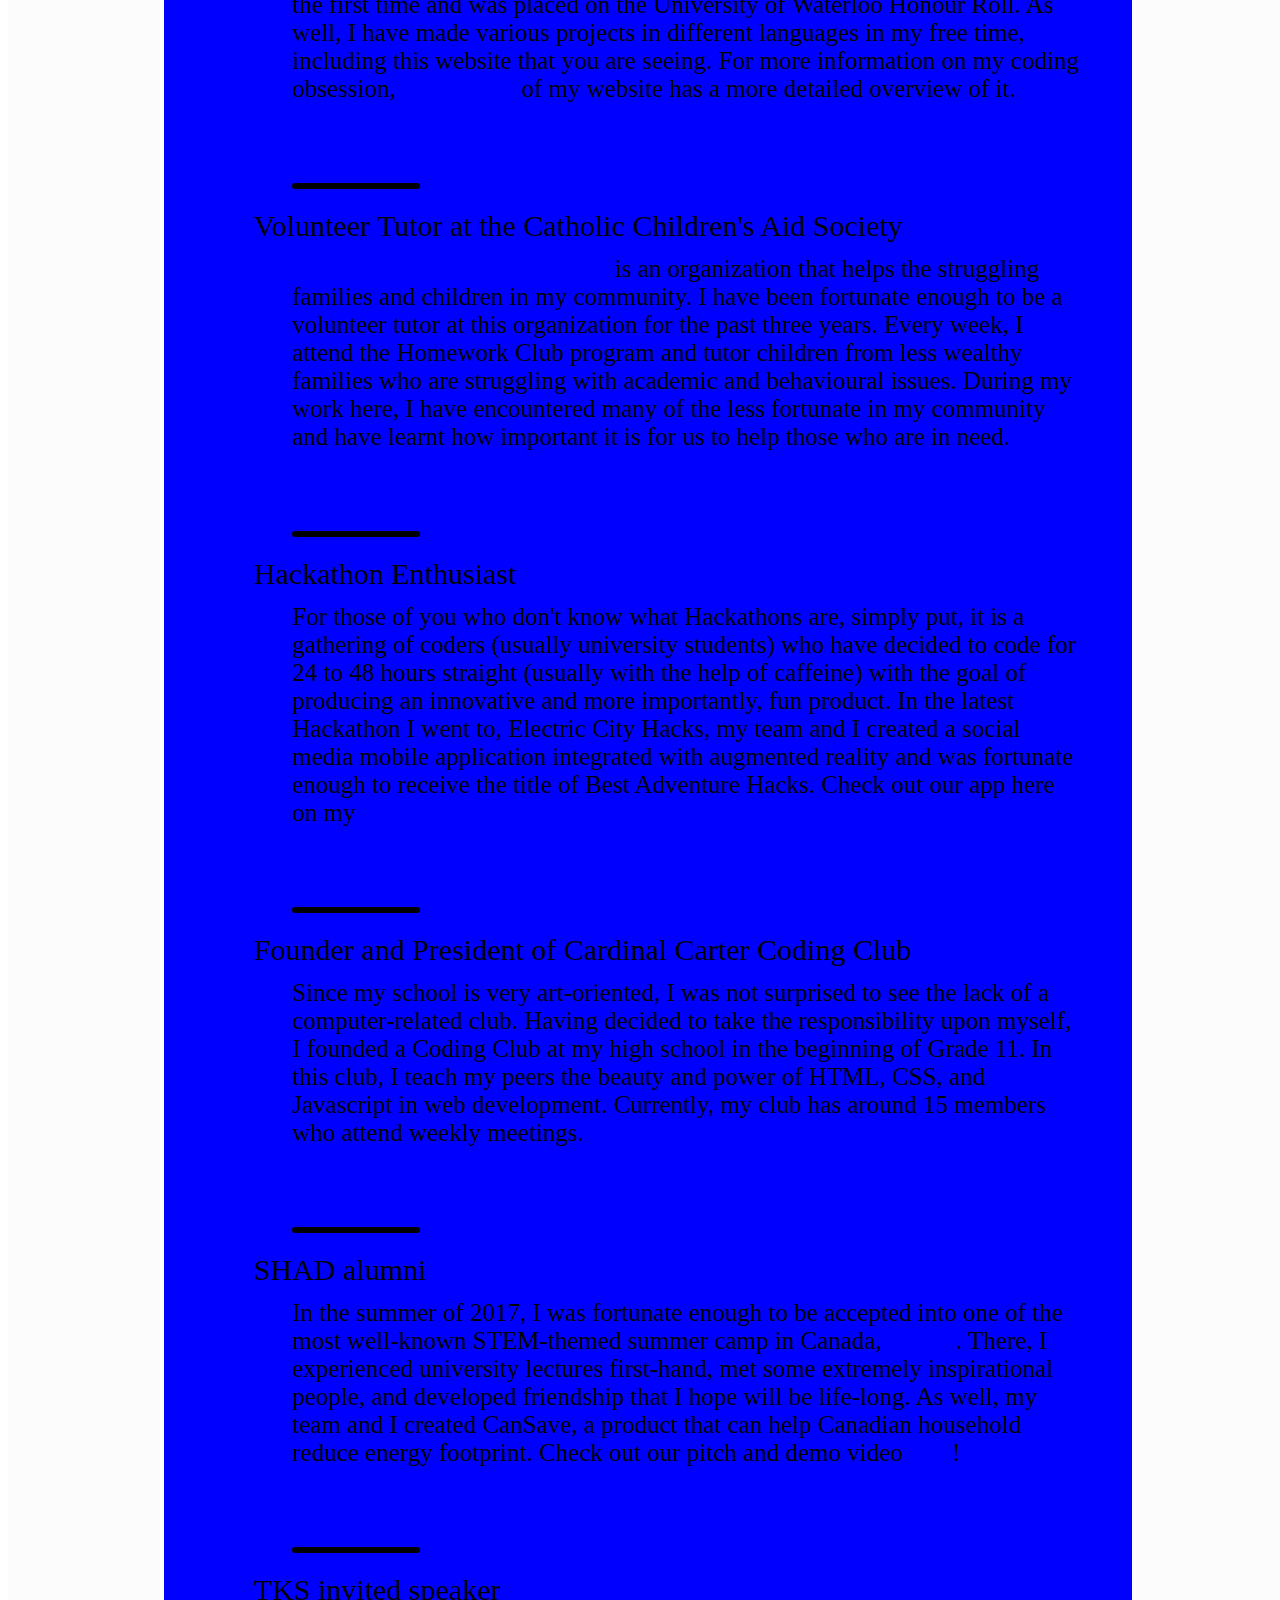
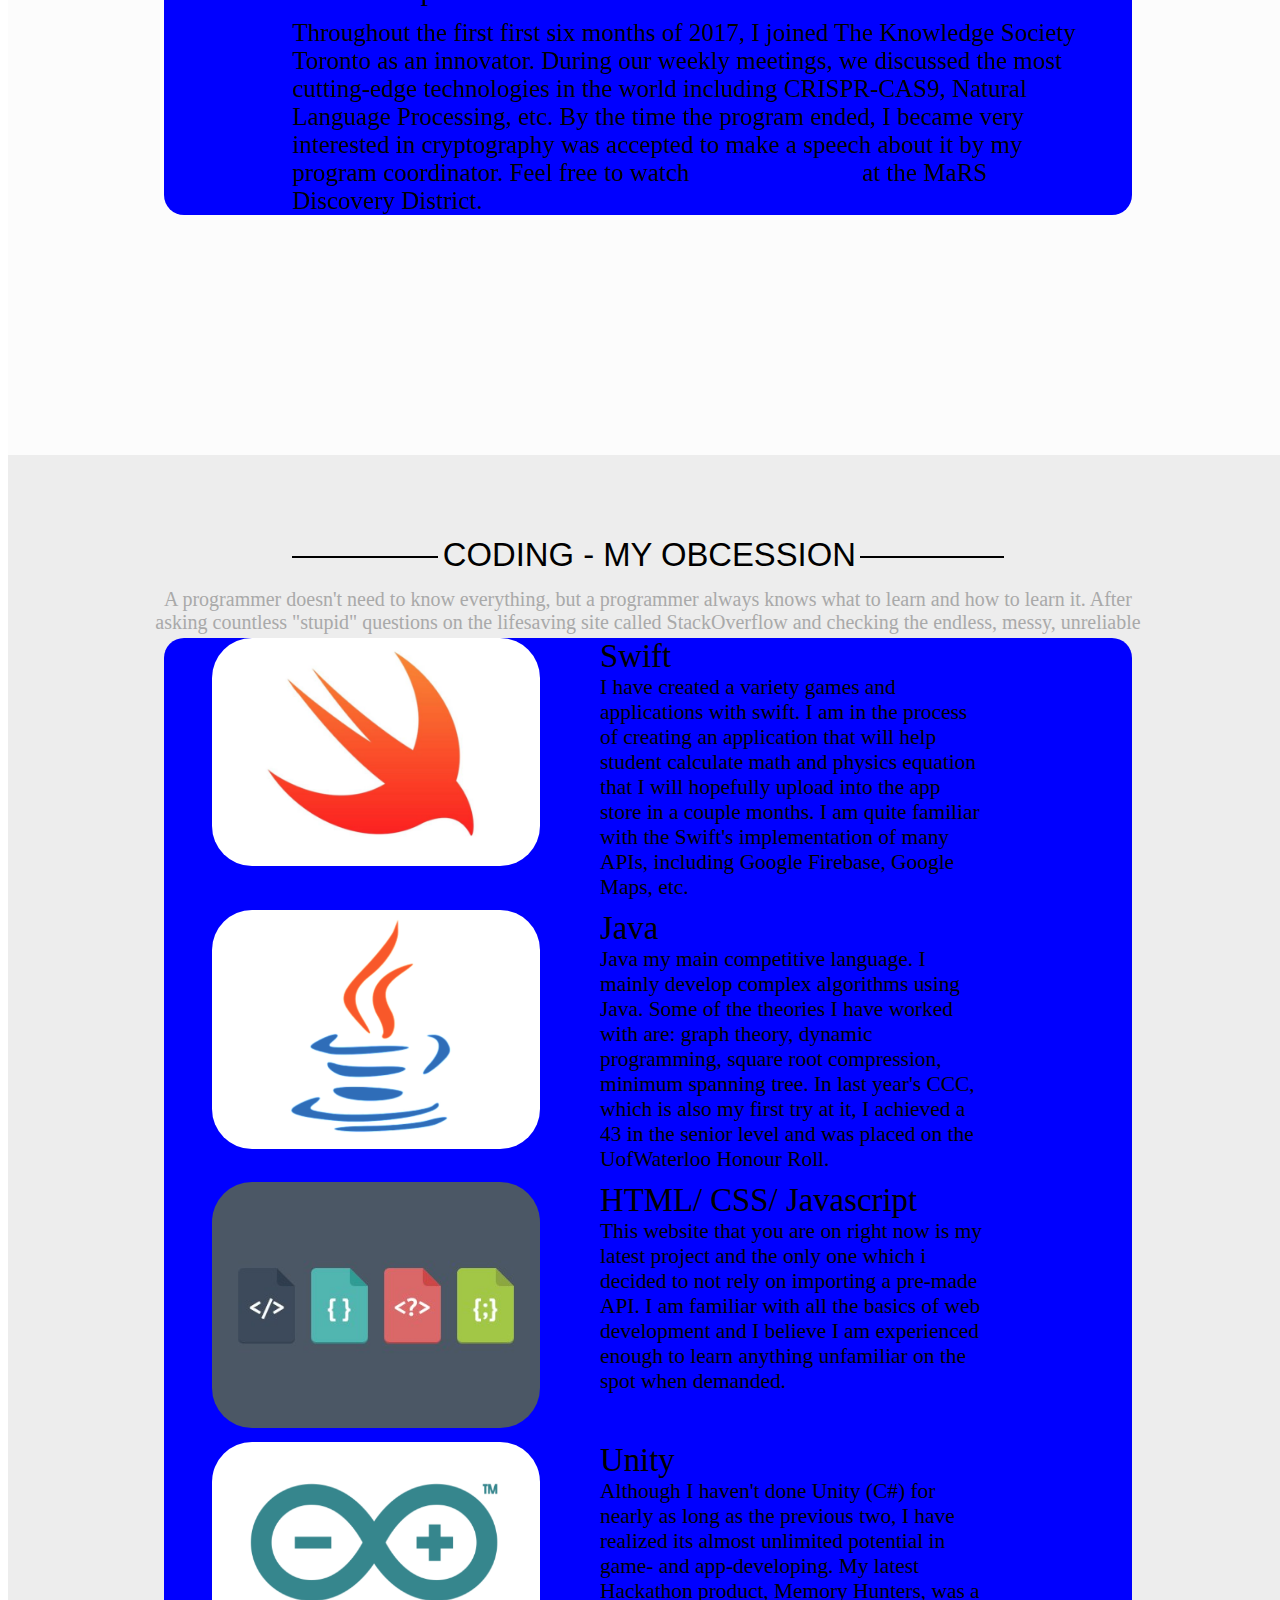
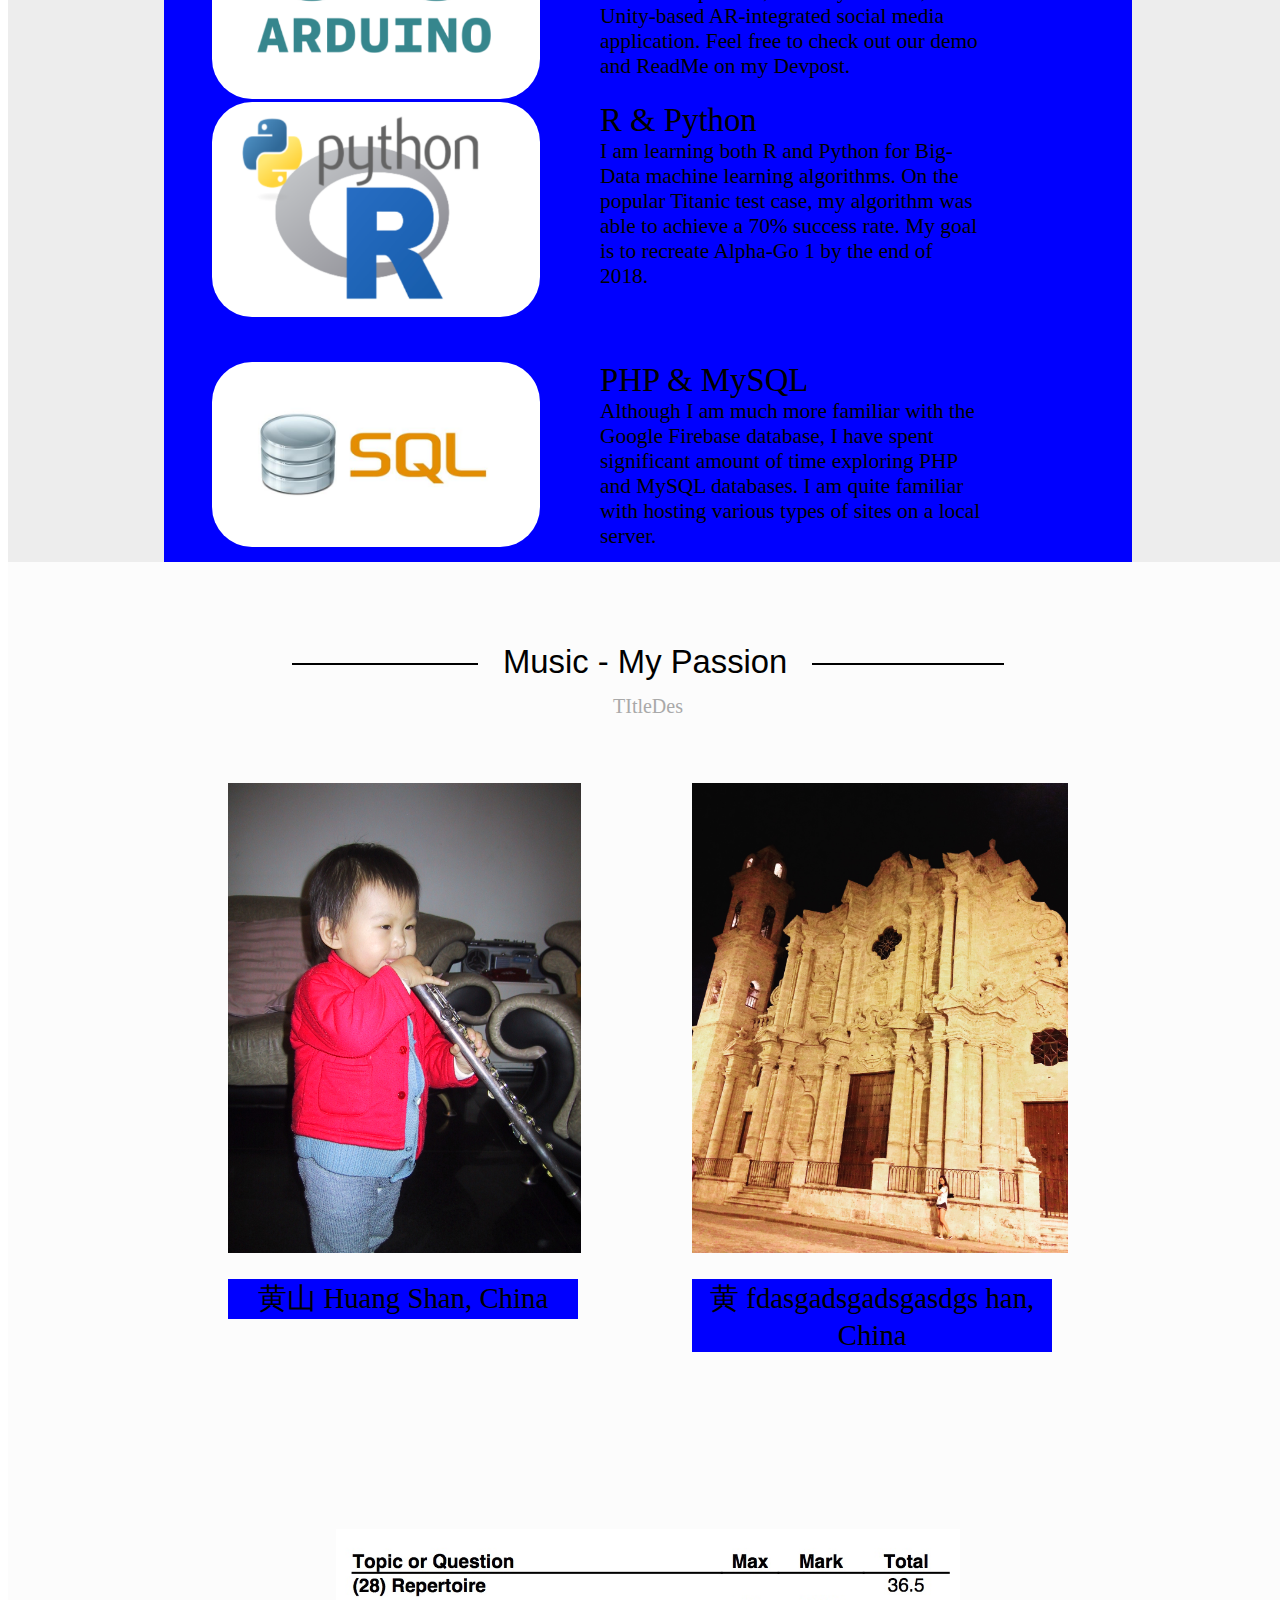
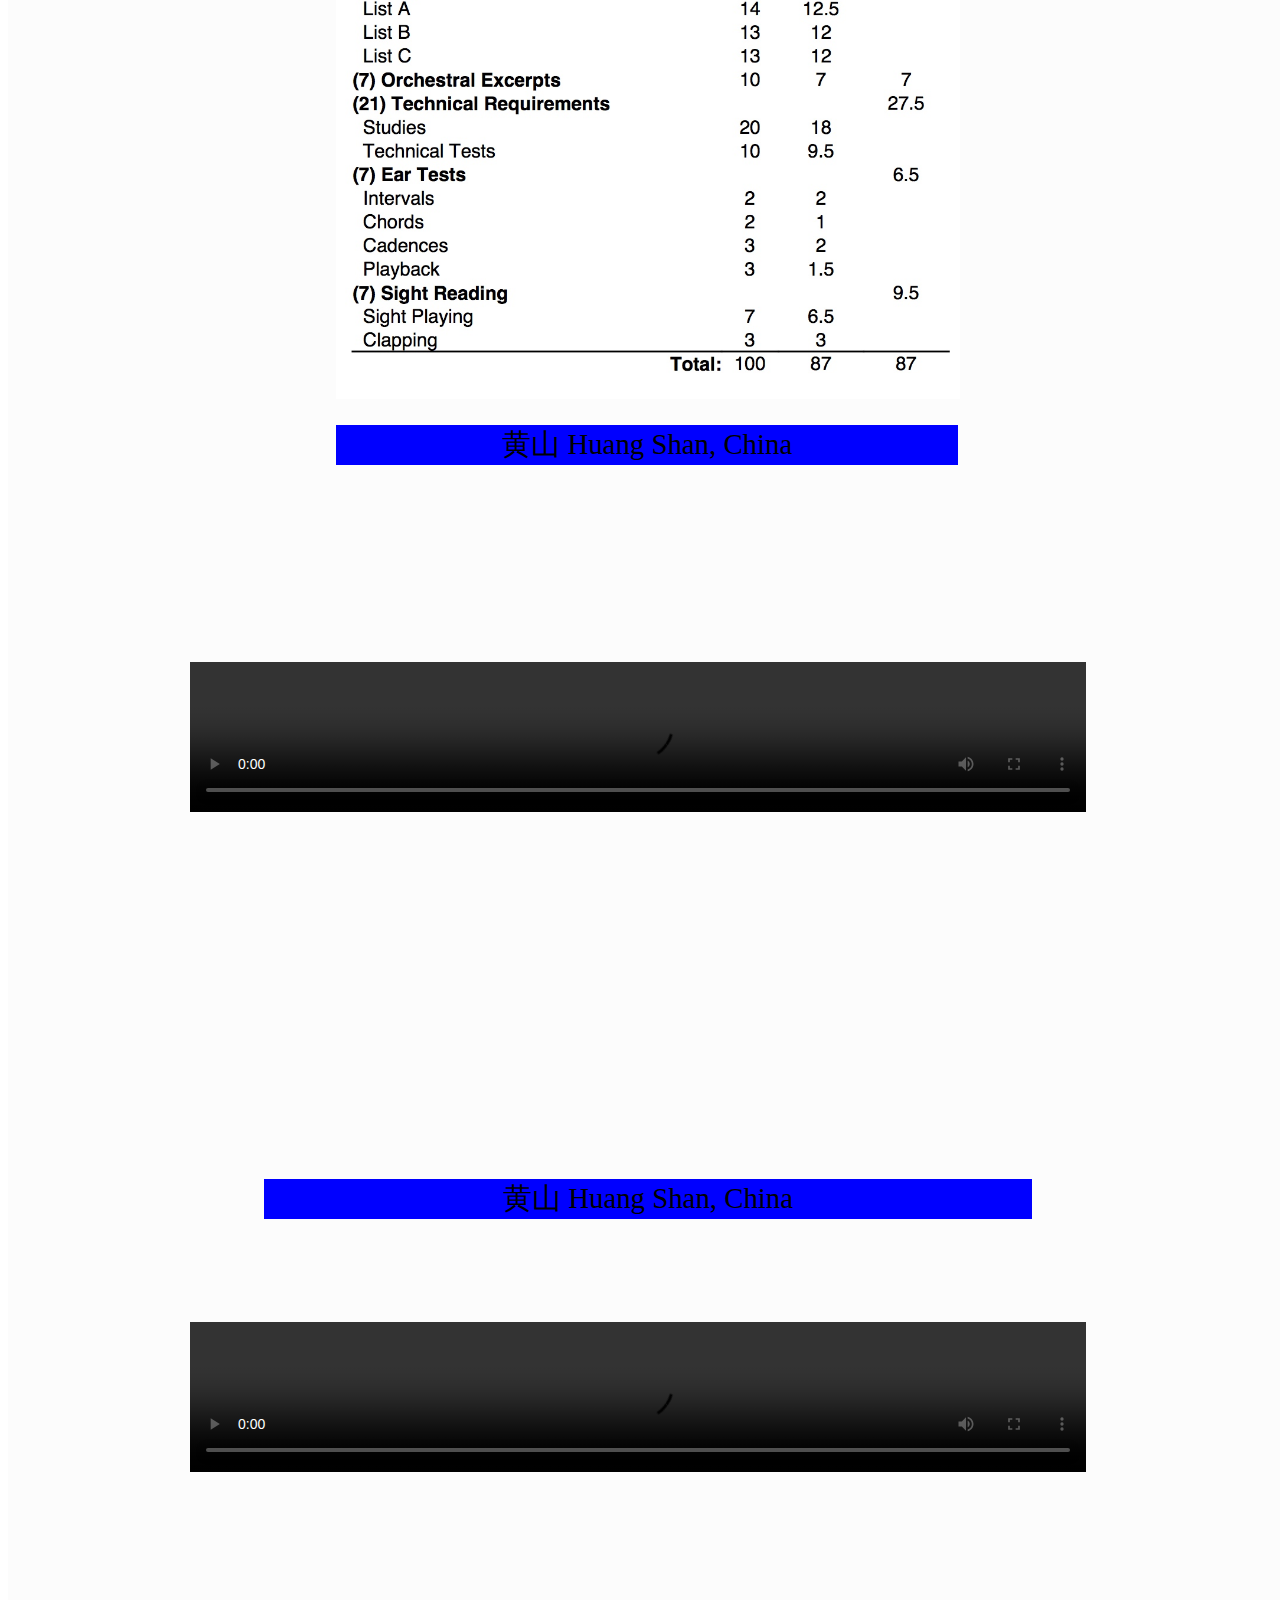
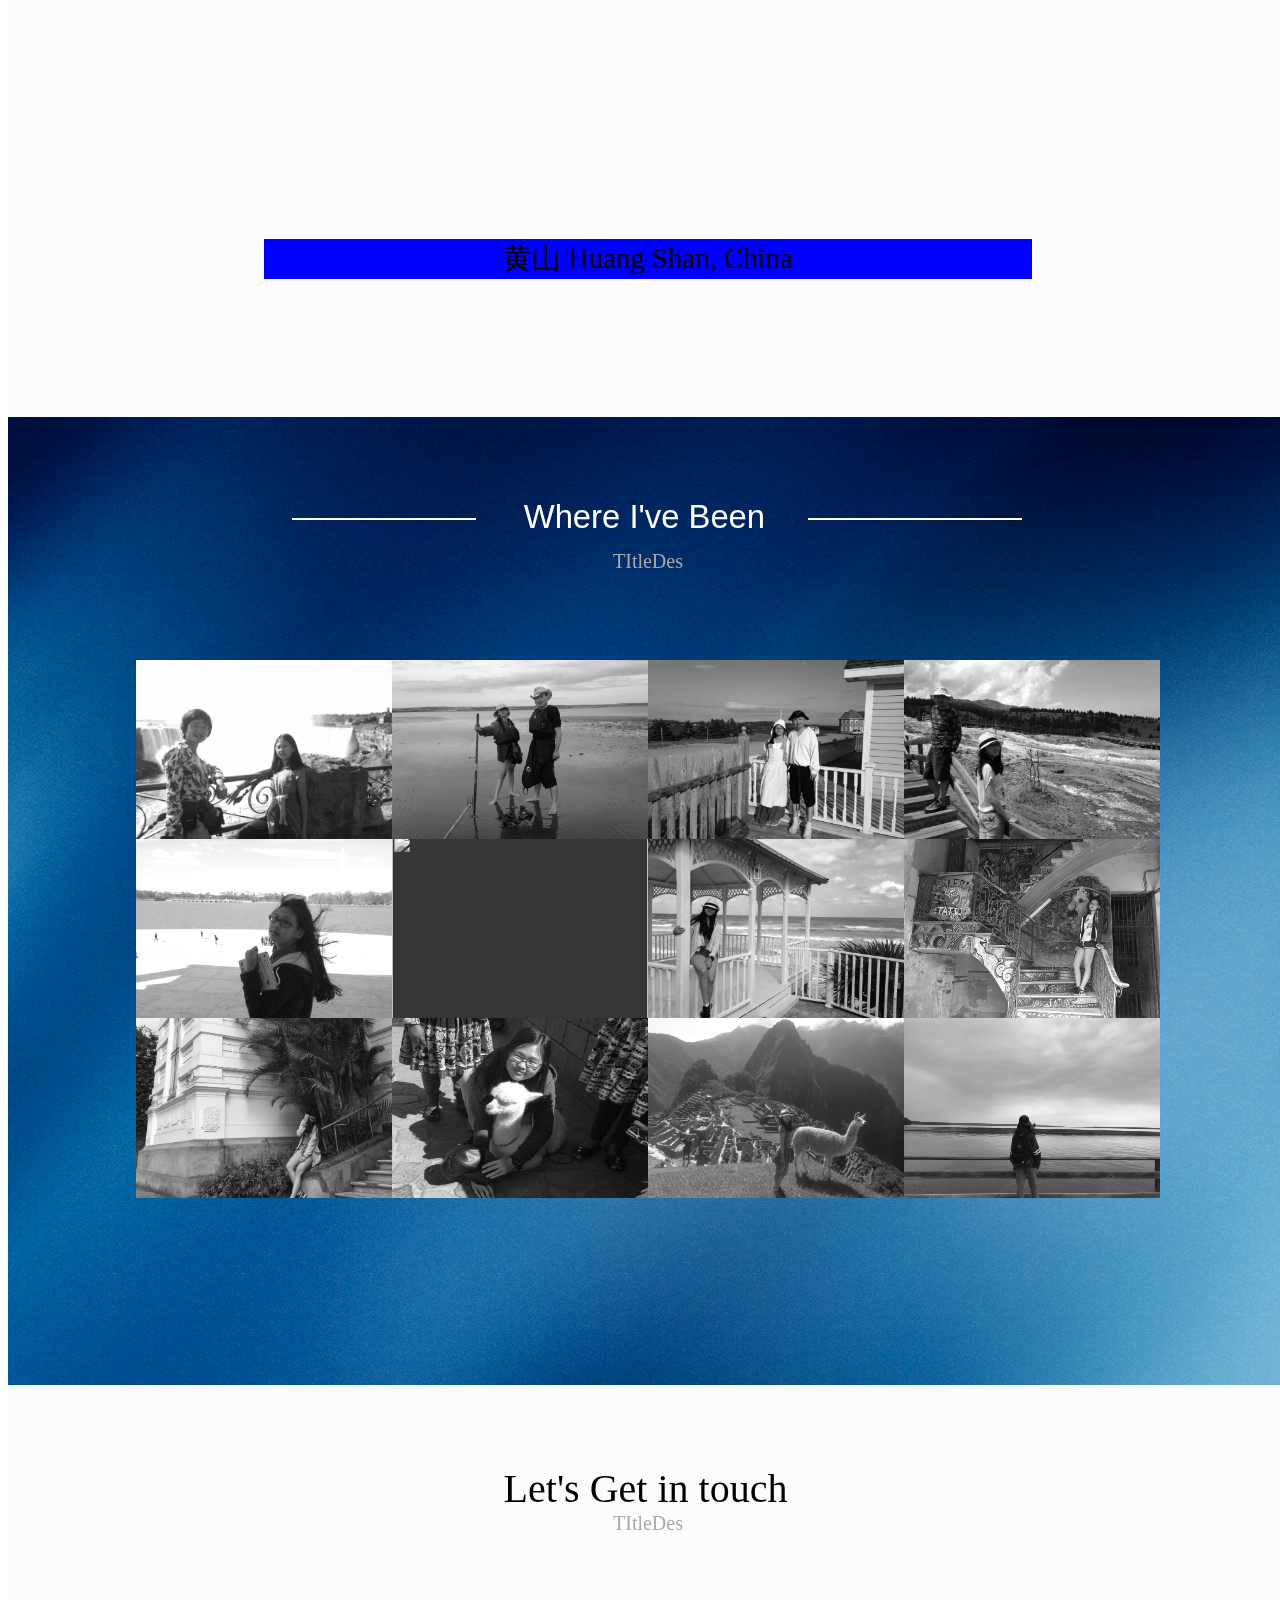
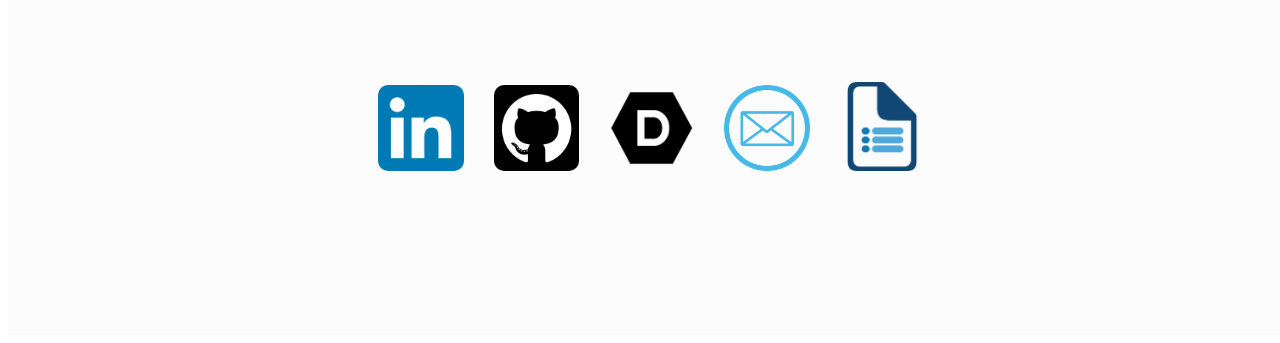
==== commit da176cec: "a" ====
--- a/My website.html
+++ b/My website.html
@@ -81,7 +81,7 @@
 				<div class="title" id="thingsTitle">Who I Am</div>
 				<div id="titleLine" align="centre"></div>
                 <div id="titleDes">
-                    TItleDes
+                    In his speech at the Stanford commencement, Steve Jobs said that "<i>Of course it was impossible to connect the dots looking forward ... But it was very, very clear looking backwards</i>". That is why I always strive to learn and accomplish as much as I can. Here is what I've done so far in my 16 years of life.
                 </div>
 					
 			<div id="things" class="words">
@@ -96,7 +96,7 @@
 				<div class="thingsLine"></div>
 				<div class="thingsTitle">Coding Addict</div>
                 <div class="thingsInfo">
-                    Since the first time I programmed two years ago, I fell in love with this unique form of art. Last year, I participated in the Canadian Computing Contest for the first time and was placed on the University of Waterloo Honour Roll. As well, I have made various projects in different languages in my free time, including this website that you are seeing. For more information on my coding obsession, <a class="thingsLink">this section</a> of my website has a more detailed overview of it.
+                    Since the first time I programmed two years ago, I fell in love with this unique form of art. Last year, I participated in the Canadian Computing Contest for the first time and was placed on the University of Waterloo Honour Roll. As well, I have made various projects in different languages in my free time, including this website that you are seeing. For more information on my coding obsession, <a class="thingsLink" id="thingsNav">this section</a> of my website has a more detailed overview of it.
                 </div>
 				 
                 
@@ -142,7 +142,8 @@
 			<div id="titleLine" align="centre"></div>
 			
             <div id="titleDes">
-                TItleDes
+                A programmer doesn't need to know everything, but a programmer always knows what to learn and how to learn it. After asking countless "stupid" questions on the lifesaving site called StackOverflow and checking the endless, messy, unreliable GitHub open source code, here is all the knowledge I am able to gather and absorb in the past three years.
+
             </div>       
             
 			<div id="love" class="words">
@@ -151,7 +152,10 @@
 						<img src="Images/swift.png" id="lovePic">
 						<div class="loveTexts">
 							<div id="loveDetTitle">Swift</div>
-							<div id="loveDes">or your local community because our brand of learning is both dynamic and personal. We plan our lessons to be engaging, to align with university and career readiness standards, and to feature the latest teaching tools and technology — such as iPads® — to enhance the overall learning experience. Get your c</div>
+							<div id="loveDes">
+                               I have created a variety games and applications with swift. I am in the process of creating an application that will help student calculate math and physics equation that I will hopefully upload into the app store in a couple months. I am quite familiar with the Swift's implementation of many APIs, including Google Firebase, Google Maps, etc.
+
+                            </div>
 						</div>
 					</div> 
 					  
@@ -159,7 +163,9 @@
 						<img src="Images/java.png" id="lovePic">
 						<div class="loveTexts">
 							<div id="loveDetTitle">Java</div>
-							<div id="loveDes">ddsf</div>
+							<div id="loveDes">
+                                Java my main competitive language. I mainly develop complex algorithms using Java. Some of the theories I have worked with are: graph theory, dynamic programming, square root compression, minimum spanning tree. In last year's CCC, which is also my first try at it, I achieved a 43 in the senior level and was placed on the UofWaterloo Honour Roll.
+                            </div>
 						</div>
 					</div>
 					
@@ -168,7 +174,9 @@
 						<div class="loveTexts">
 							<div id="loveDetTitle">HTML/ CSS/
                                 Javascript</div>
-							<div id="loveDes">ddsf</div>
+							<div id="loveDes">
+                                This website that you are on right now is my latest project and the only one which i decided to not rely on importing a pre-made API. I am familiar with all the basics of web development and I believe I am experienced enough to learn anything unfamiliar on the spot when demanded.
+                            </div>
 						</div>
 					</div>
 					
@@ -176,8 +184,10 @@
 					<div id="loveSub">
 						<img src="Images/arduino.png" id="lovePic">
 						<div class="loveTexts">
-							<div id="loveDetTitle">Arduino</div>
-							<div id="loveDes">ddsf</div>
+							<div id="loveDetTitle">Unity</div>
+							<div id="loveDes">
+                                Although I haven't done Unity (C#) for nearly as long as the previous two, I have realized its almost unlimited potential in game- and app-developing. My latest Hackathon product, Memory Hunters, was a Unity-based AR-integrated social media application. Feel free to check out our demo and ReadMe on my Devpost.
+                            </div>
 						</div>
 					</div>
 					
@@ -185,15 +195,19 @@
 						<img src="Images/rPython.png" id="lovePic">
 						<div class="loveTexts">
 							<div id="loveDetTitle">R & Python</div>
-							<div id="loveDes">ddsf</div>
+							<div id="loveDes">
+                                I am learning both R and Python for Big-Data machine learning algorithms. On the popular Titanic test case, my algorithm was able to achieve a 70% success rate. My goal is to recreate Alpha-Go 1 by the end of 2018.
+                            </div>
 						</div>
 					</div>
 					
 					<div id="loveSub">
 						<img src="Images/sql.jpg" id="lovePic">
 						<div class="loveTexts">
-							<div id="loveDetTitle">SQL</div>
-							<div id="loveDes">ddsf</div>
+							<div id="loveDetTitle">PHP & MySQL</div>
+							<div id="loveDes">
+                                Although I am much more familiar with the Google Firebase database, I have spent significant amount of time exploring PHP and MySQL databases. I am quite familiar with hosting various types of sites on a local server.
+                            </div>
 						</div>
 					</div>
 				</div>
--- a/css/main.css
+++ b/css/main.css
@@ -95,7 +95,7 @@
     margin-left: 10vw;
     text-align: center;
     font-size: 20px;
-    color: grey;
+    color: darkgray;
 }
 
 
--- a/css/largeScreen.css
+++ b/css/largeScreen.css
@@ -12,8 +12,9 @@
 .words{
     border-radius: 20px;
     position:relative;
-    left: 17vw;
-    width: 66vw;
+    left: calc(20vw - 100px);
+    width: calc(60vw + 200px);
+    background-color: blue;
 }
 
 .thingsTitle{
@@ -102,8 +103,8 @@
 
 .loveTexts{
 	position: relative;
-	left: 32vw;
-    width: calc(15vw + 200px);
+	left: calc(20vw + 180px);
+    width: calc(30vw + 20px);
 	min-height: 200px;
 }
 
@@ -118,8 +119,8 @@
 #lovePic{
 	position: absolute;
 	border-radius: 40px;
-	margin-left: calc(10vw - 50px);
-	width: calc(10vw + 150px);
+	margin-left: calc(10vw - 80px);
+	width: calc(10vw + 200px);
 }
 
 
--- a/css/smallScreen.css
+++ b/css/smallScreen.css
@@ -20,18 +20,12 @@
 	font-size: 30px;
 	margin-left: 0vw;
 	margin-bottom: 10px;
-}
-
-.thingsDate{
-	font-size: 18px;
-	margin-left: 40px;
-	color:dimgrey
+    text-align:center;
 }
 
 .thingsInfo{
+    text-align: center;
 	font-size: 25px;
-	margin-left: 20px;
-	margin-right: 50px;
 }
 
 
@@ -51,24 +45,26 @@
     border-radius: 5px;
 }
 #buttons{
-    padding-top: 20px;
-    
     position: absolute;
-    top: -350px;
+    top: -370px;
     left: 28vw;
     border-radius: 10px;
     background-color: #616977;
-    height: 350px;
+    height: 300px;
     width: 50vw;
 }
 .dot{
     font-size: 30px;
-    height: 60px;
-    width: 50vw;
+    height: 40px;
+    width: 46vw;
     border-bottom: 1px solid;
     text-align: center;
     color: white;
+    padding-left: 2vw;
+    padding-right: 2vw;
     padding-top: 10px;
+    padding-bottom: 10px;
+    border-radius: 10px;
 }
 #nav5{
     border-bottom: 0px solid;
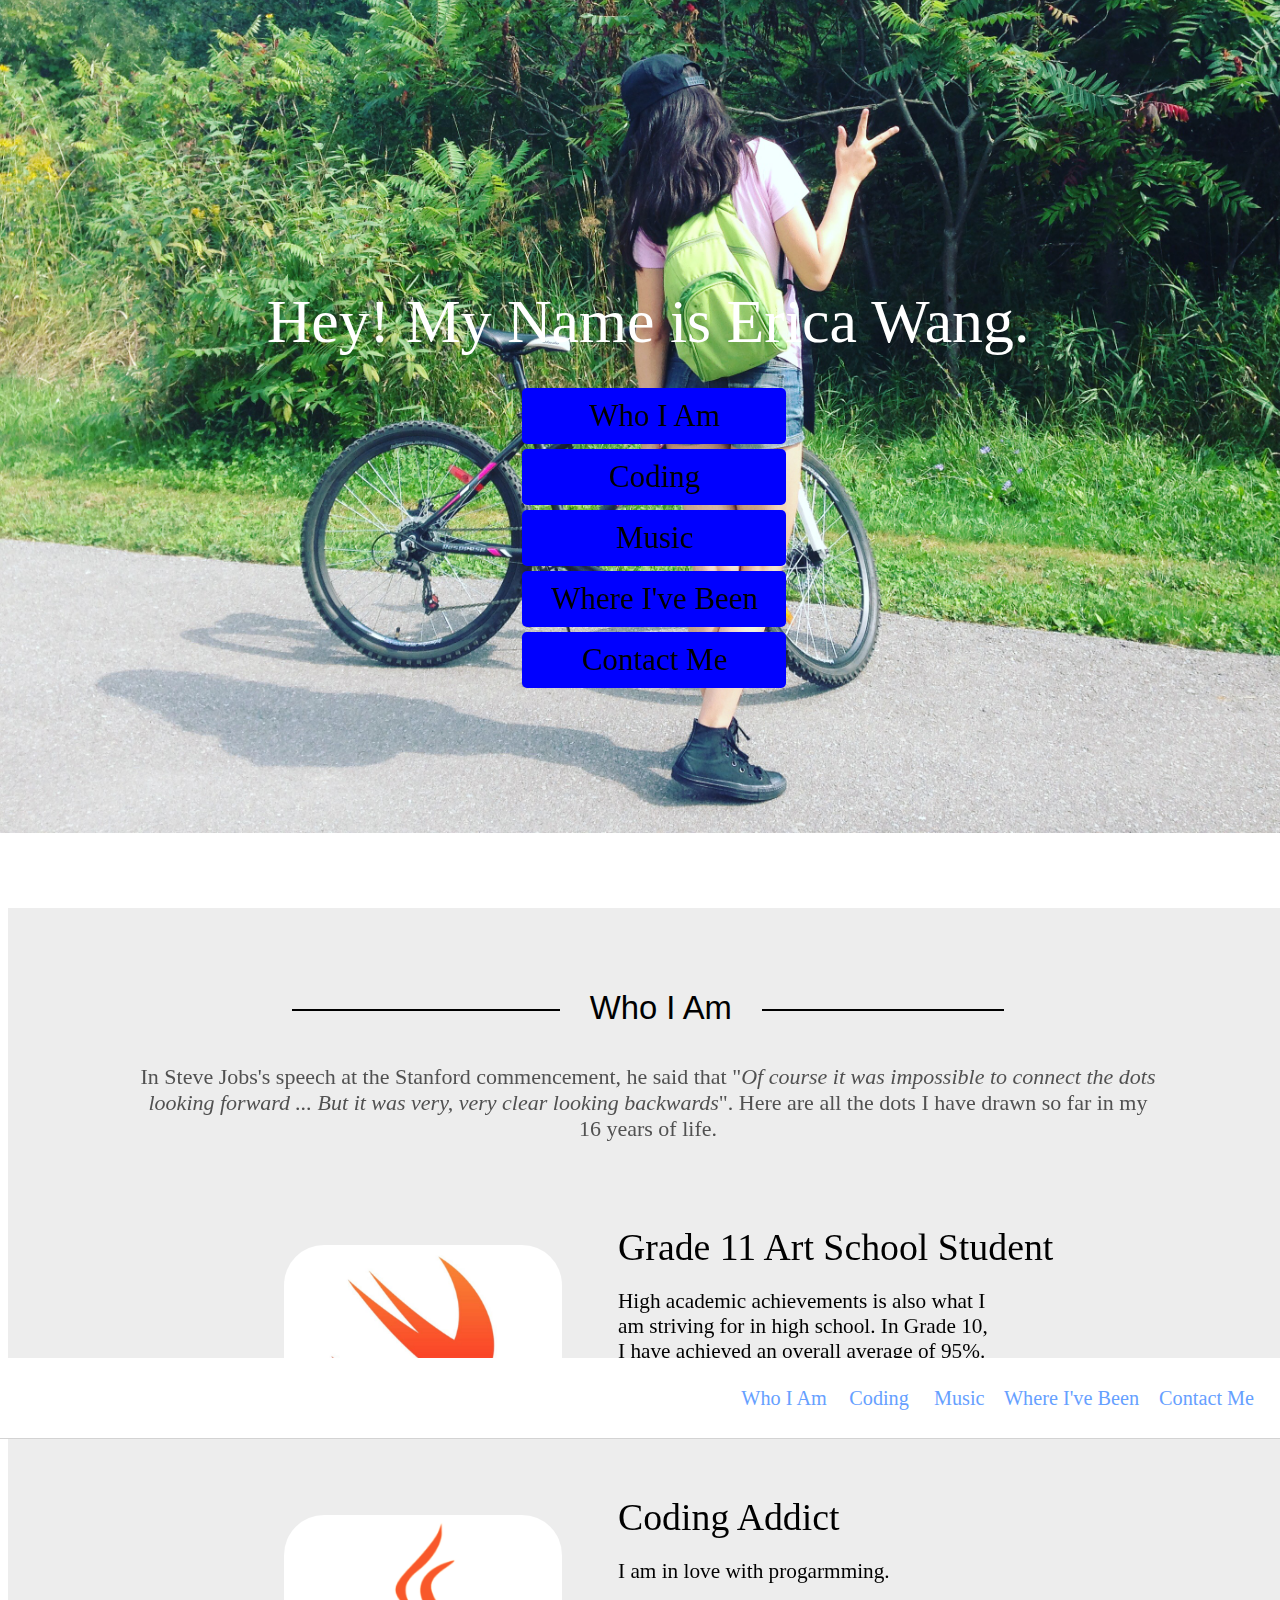
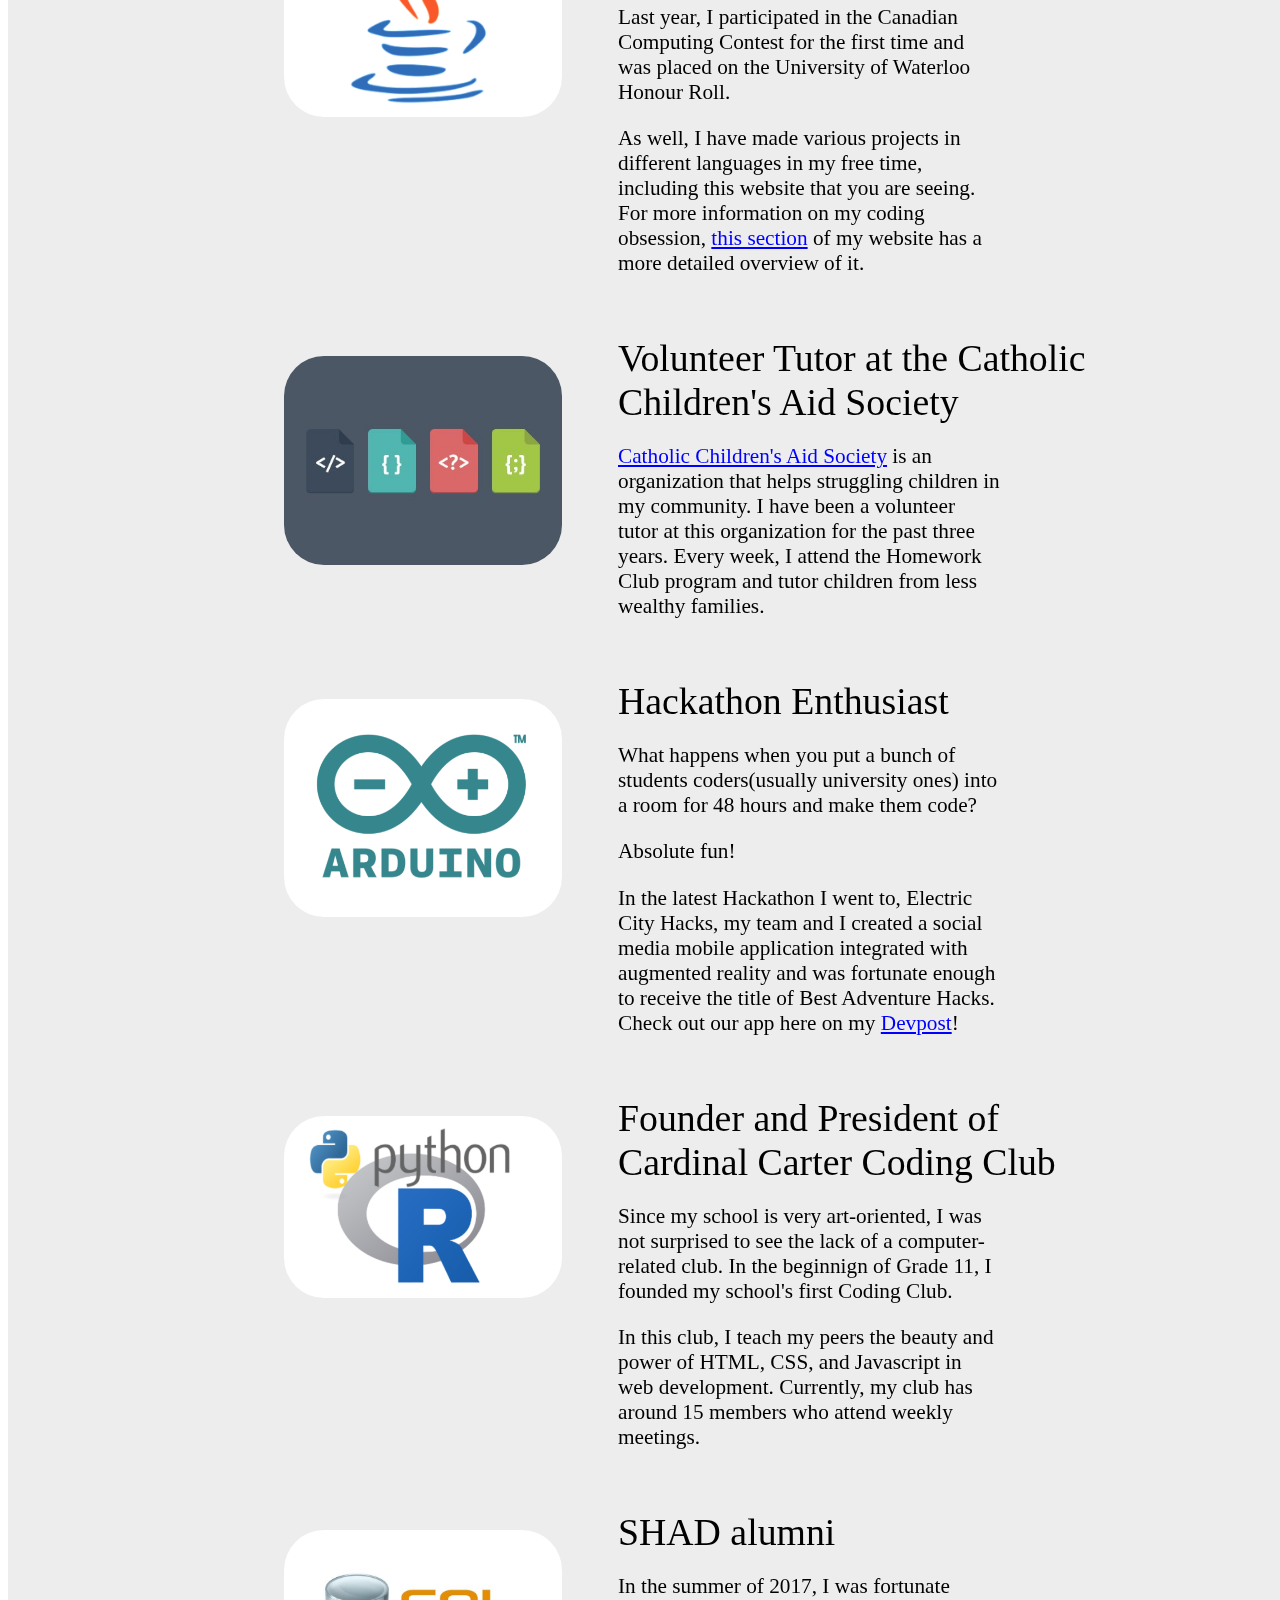
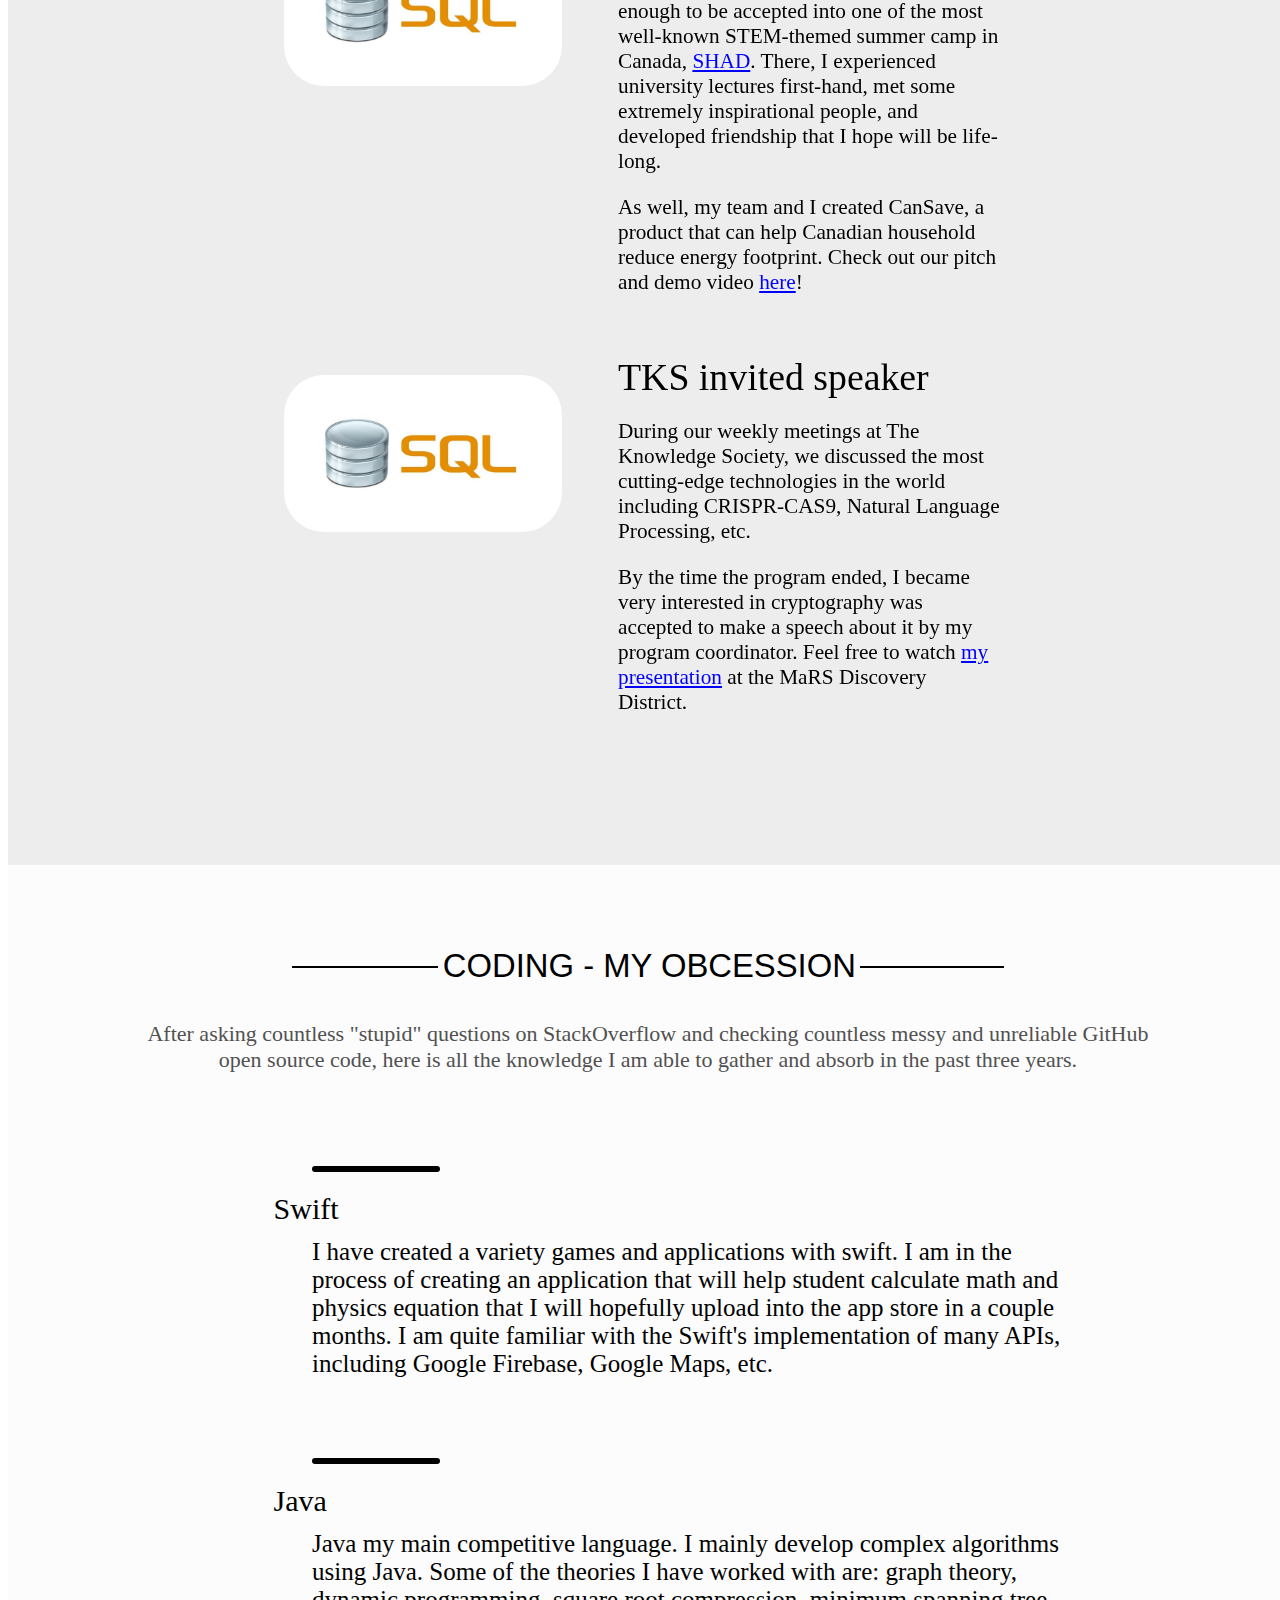
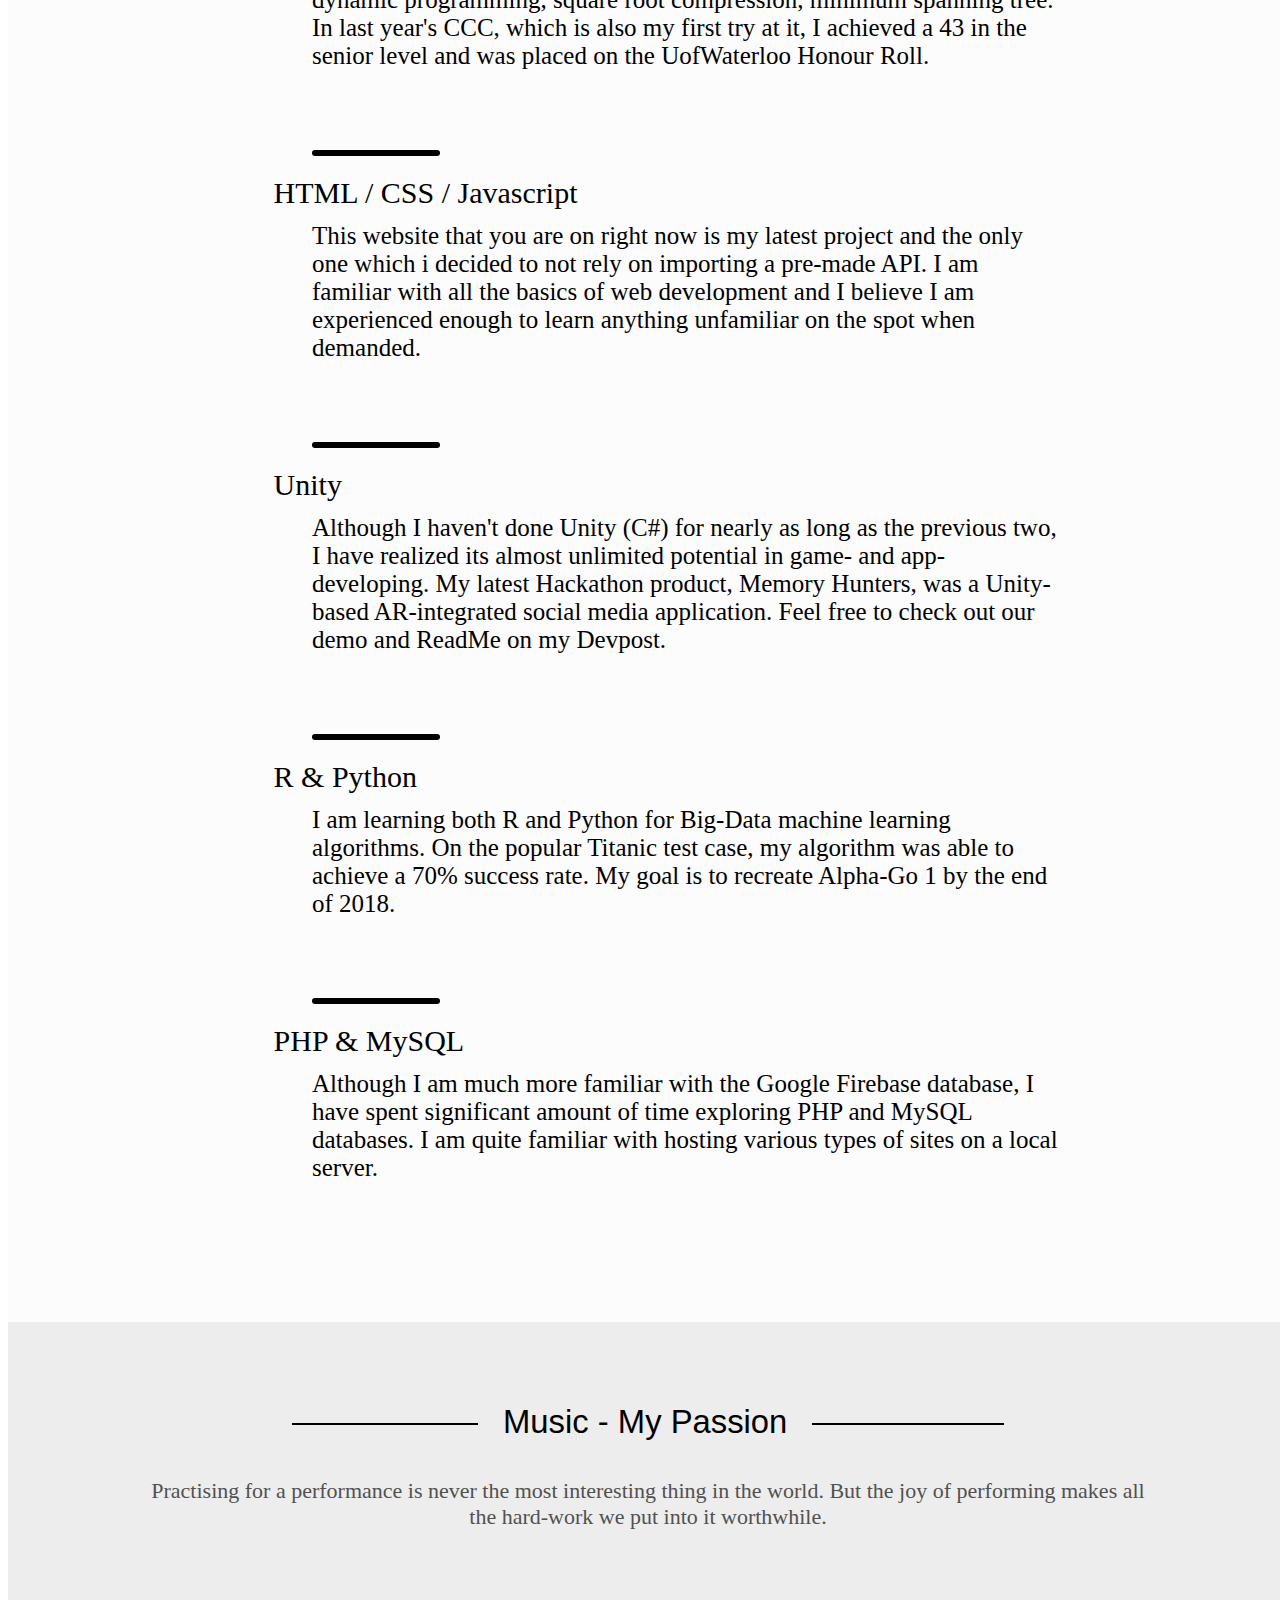
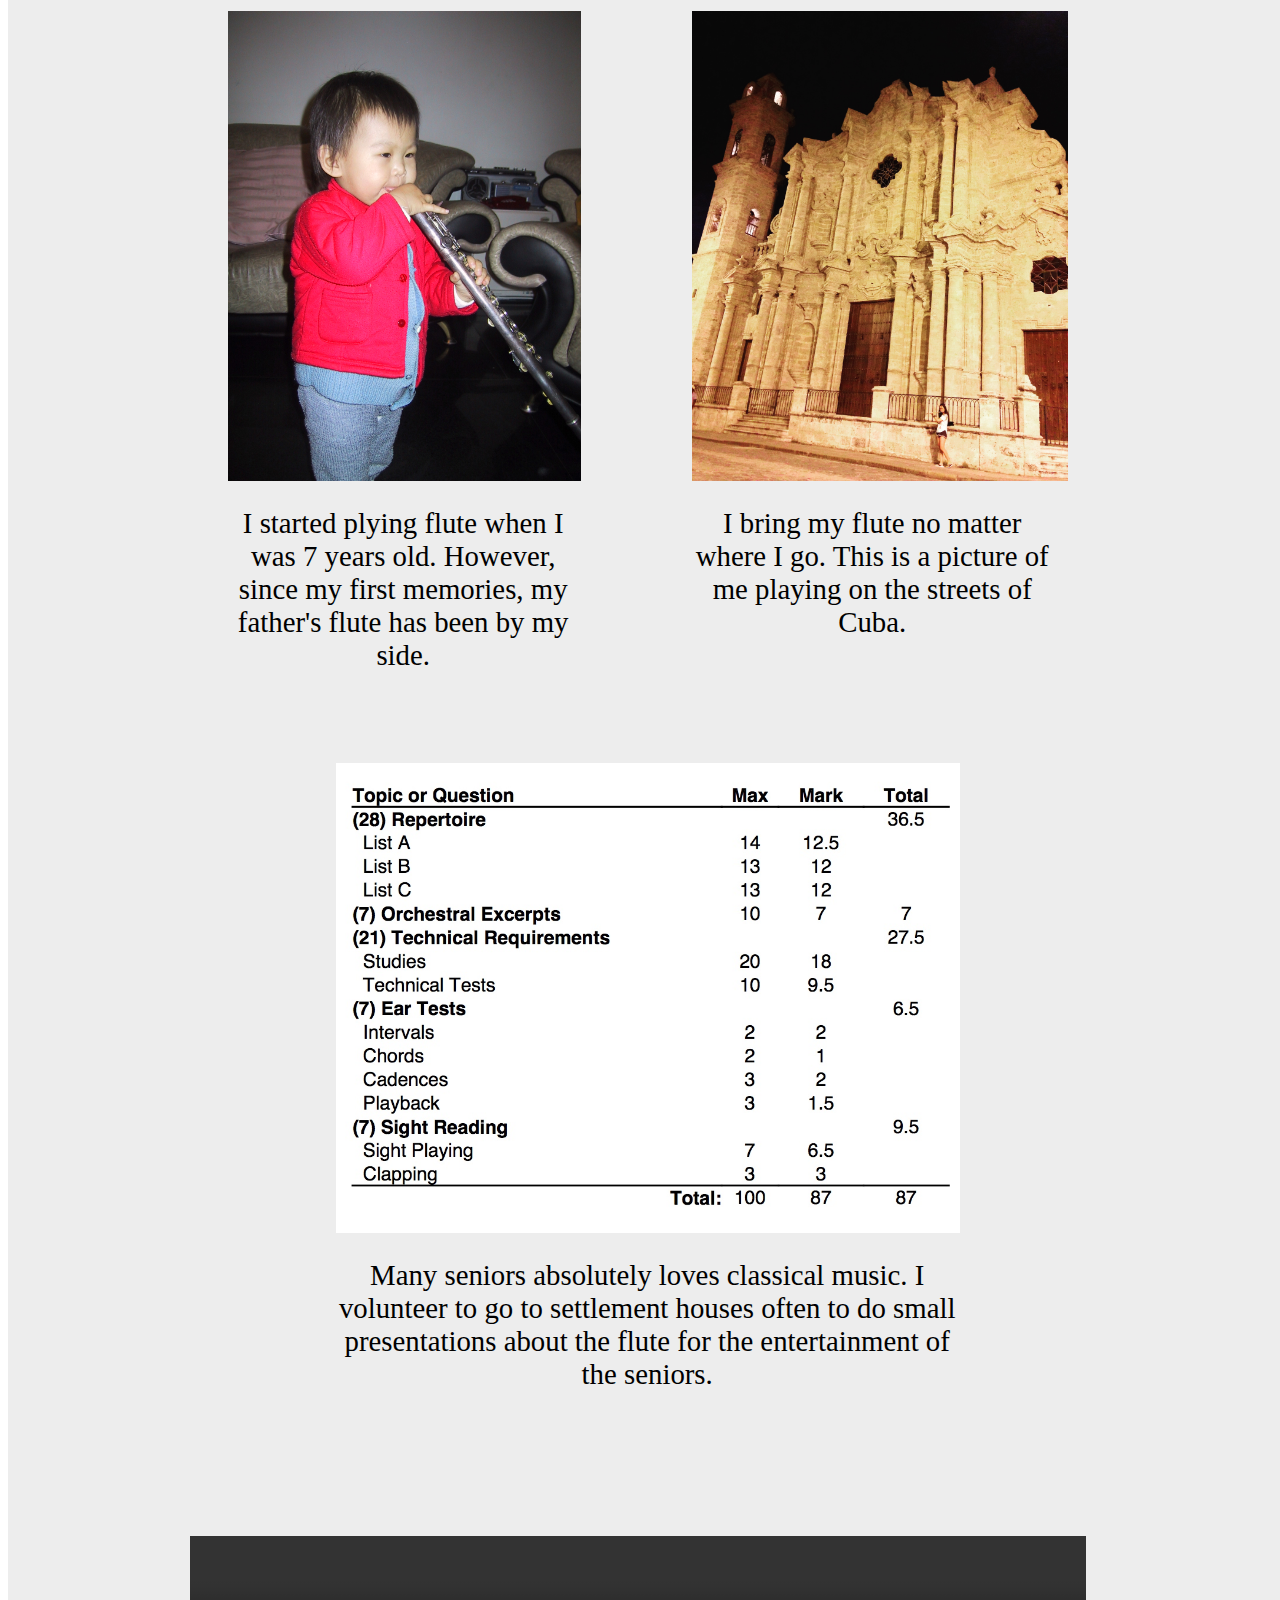
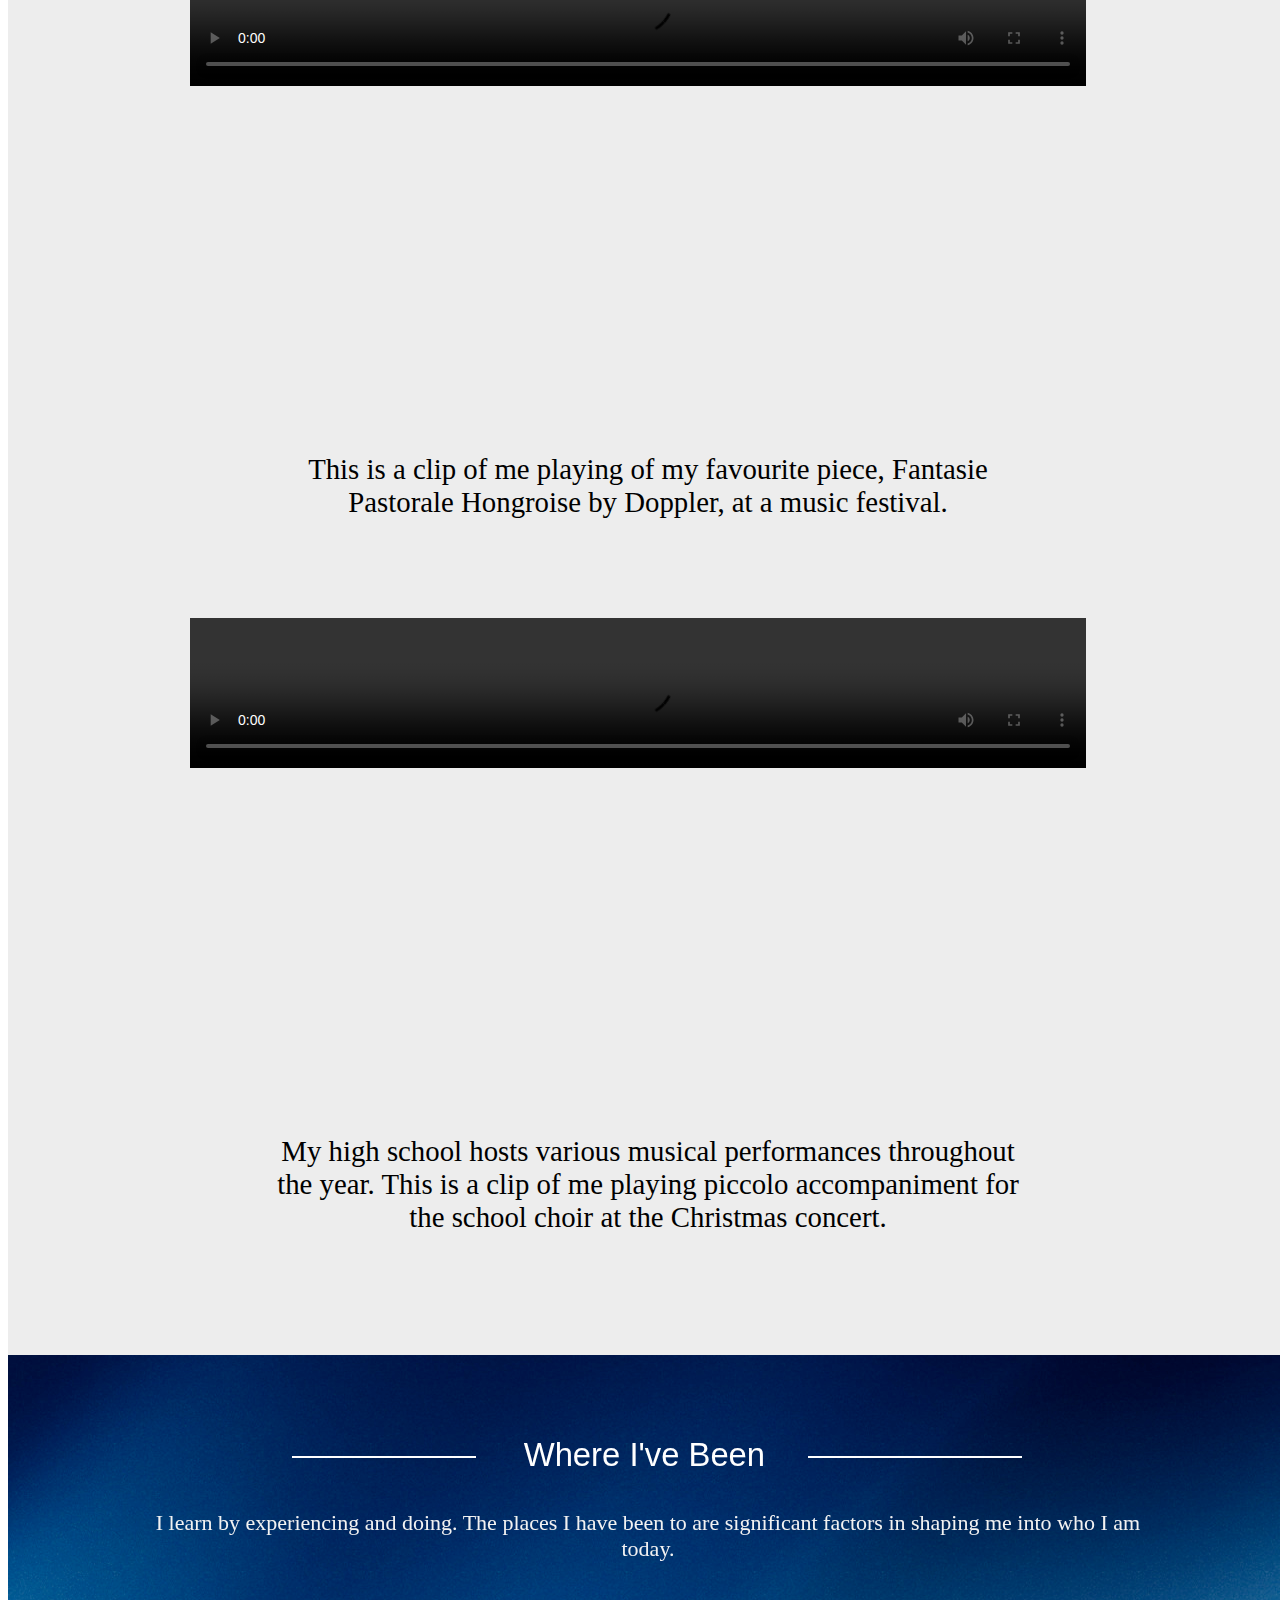
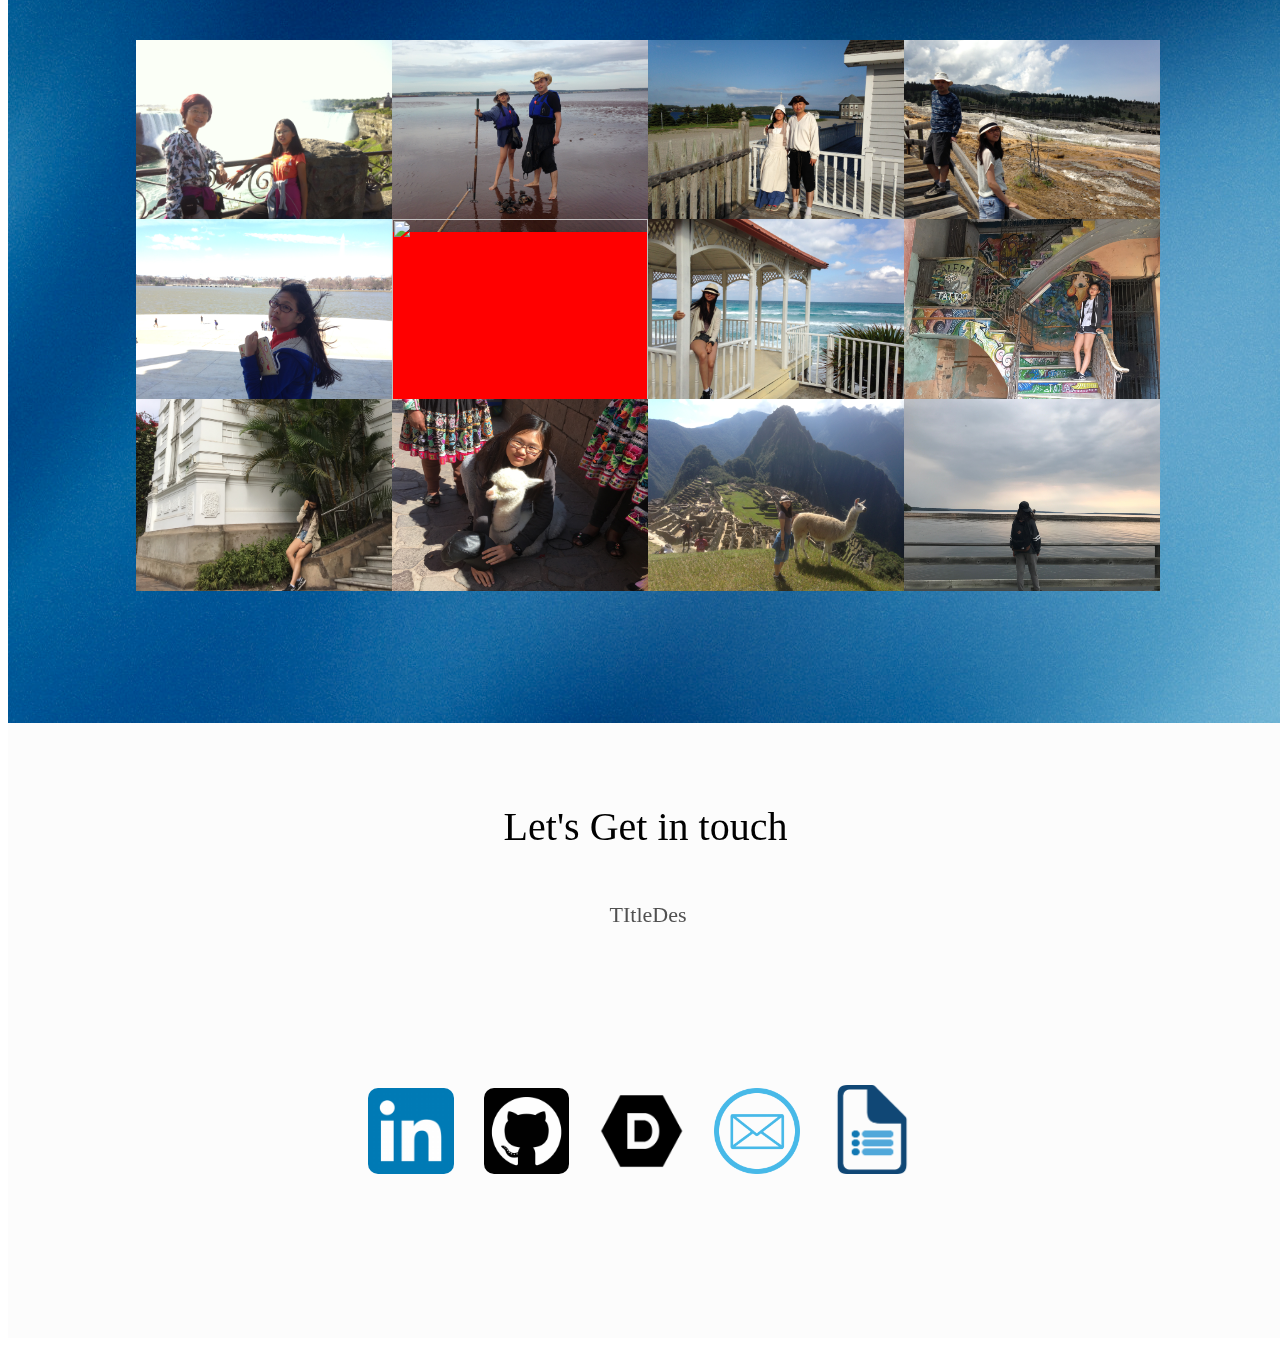
==== commit 6e1c46c9: "a" ====
--- a/My website.html
+++ b/My website.html
@@ -78,61 +78,88 @@
 		
 		<div id="thingsOut">
 			
-				<div class="title" id="thingsTitle">Who I Am</div>
-				<div id="titleLine" align="centre"></div>
-                <div id="titleDes">
-                    In his speech at the Stanford commencement, Steve Jobs said that "<i>Of course it was impossible to connect the dots looking forward ... But it was very, very clear looking backwards</i>". That is why I always strive to learn and accomplish as much as I can. Here is what I've done so far in my 16 years of life.
-                </div>
-					
-			<div id="things" class="words">
-				
-				<div class="thingsLine"></div>
-				<div class="thingsTitle">Grade 11 Art School Student</div>
-                
-				<div class="thingsInfo">
-                    Being a music student at Cardinal Carter Academy for the Arts, I usually spend around one to three hours a day playing flute. However, high academic achievements is also what I am striving for in high school. In Grade 10, I have achieved an overall average of 95%. Furthermore, for two consecutive years at Carter, I was able to receive the mathematical academic award of my grade.
-                </div>
-					       
-				<div class="thingsLine"></div>
-				<div class="thingsTitle">Coding Addict</div>
-                <div class="thingsInfo">
-                    Since the first time I programmed two years ago, I fell in love with this unique form of art. Last year, I participated in the Canadian Computing Contest for the first time and was placed on the University of Waterloo Honour Roll. As well, I have made various projects in different languages in my free time, including this website that you are seeing. For more information on my coding obsession, <a class="thingsLink" id="thingsNav">this section</a> of my website has a more detailed overview of it.
-                </div>
-				 
-                
-                
-				<div class="thingsLine"></div>
-				<div class="thingsTitle">Volunteer Tutor at the Catholic Children's Aid Society</div>
-                <div class="thingsInfo">
-                    <a class="thingsLink" href="http://www.ccas.toronto.on.ca">Catholic Children's Aid Society</a> is an organization that helps the struggling families and children in my community. I have been fortunate enough to be a volunteer tutor at this organization for the past three years. Every week, I attend the Homework Club program and tutor children from less wealthy families who are struggling with academic and behavioural issues. During my work here, I have encountered many of the less fortunate in my community and have learnt how important it is for us to help those who are in need.
-                </div>
-                
-				<div class="thingsLine"></div>
-				<div class="thingsTitle">Hackathon Enthusiast</div>
-				<div class="thingsInfo">
-                    For those of you who don't know what Hackathons are, simply put, it is a gathering of coders (usually university students) who have decided to code for 24 to 48 hours straight (usually with the help of caffeine) with the goal of producing an innovative and more importantly, fun product. In the latest Hackathon I went to, Electric City Hacks, my team and I created a social media mobile application integrated with augmented reality and was fortunate enough to receive the title of Best Adventure Hacks. Check out our app here on my <a class="thingsLink" href="https://devpost.com/software/memory-hunter">Devpost!</a>
-                </div>
-                
-				<div class="thingsLine"></div>
-				<div class="thingsTitle">Founder and President of Cardinal Carter Coding Club</div>
-				<div class="thingsInfo">
-                    Since my school is very art-oriented, I was not surprised to see the lack of a computer-related club. Having decided to take the responsibility upon myself, I founded a Coding Club at my high school in the beginning of Grade 11. In this club, I teach my peers the beauty and power of HTML, CSS, and Javascript in web development. Currently, my club has around 15 members who attend weekly meetings.
-                </div>
-				
-				<div class="thingsLine"></div>
-				<div class="thingsTitle">SHAD alumni</div>
-				<div class="thingsInfo">
-                    In the summer of 2017, I was fortunate enough to be accepted into one of the most well-known STEM-themed summer camp in Canada, <a class="thingsLink" href="https://www.shad.ca">SHAD</a>. There, I experienced university lectures first-hand, met some extremely inspirational people, and developed friendship that I hope will be life-long. As well, my team and I created CanSave, a product that can help Canadian household reduce energy footprint. Check out our pitch and demo video <a class="thingsLink" href="https://drive.google.com/open?id=1oDxOGcAGjogoSC5yNWFZLuteCuXWd1xDwCHMUtMadjw">here</a>!
-                </div>
-                
-
-				<div class="thingsLine"></div>
-				<div class="thingsTitle">TKS invited speaker</div>
-				<div class="thingsInfo">
-                    Throughout the first first six months of 2017, I joined The Knowledge Society Toronto as an innovator. During our weekly meetings, we discussed the most cutting-edge technologies in the world including CRISPR-CAS9, Natural Language Processing, etc. By the time the program ended, I became very interested in cryptography was accepted to make a speech about it by my program coordinator. Feel free to watch <a class="thingsLink" href="https://www.youtube.com/watch?v=ZTHuugz3z90&t=116s">my presentation</a> at the MaRS Discovery District.
-                </div>
-   
-					
+            <div class="title" id="thingsTitle">Who I Am</div>
+            <div id="titleLine" align="centre"></div>
+            <div id="titleDes">
+                In Steve Jobs's speech at the Stanford commencement, he said that "<i>Of course it was impossible to connect the dots looking forward ... But it was very, very clear looking backwards</i>". Here are all the dots I have drawn so far in my 16 years of life.
+            </div>
+					
+			 <div id="love" class="words">
+				<div id="loveBox">
+					<div id="loveSub">
+						<img src="Images/swift.png" id="lovePic">
+						<div class="loveTexts">
+							<div id="loveDetTitle">Grade 11 Art School Student</div>
+							<div id="loveDes">
+                               High academic achievements is also what I am striving for in high school. In Grade 10, I have achieved an overall average of 95%. Furthermore, for two consecutive years at Carter, I was able to receive the mathematical academic award of my grade.
+
+                            </div>
+						</div>
+					</div> 
+					  
+					<div id="loveSub">
+						<img src="Images/java.png" id="lovePic">
+						<div class="loveTexts">
+							<div id="loveDetTitle">Coding Addict</div>
+							<div id="loveDes">
+                                I am in love with progarmming. <p></p>Last year, I participated in the Canadian Computing Contest for the first time and was placed on the University of Waterloo Honour Roll. <p></p>As well, I have made various projects in different languages in my free time, including this website that you are seeing. For more information on my coding obsession, <a class="thingsLink" id="thingsNav">this section</a> of my website has a more detailed overview of it.
+                            </div>
+						</div>
+					</div>
+					
+					<div id="loveSub">
+						<img src="Images/hgmlCss.png" id="lovePic">
+						<div class="loveTexts">
+							<div id="loveDetTitle">Volunteer Tutor at the Catholic Children's Aid Society</div>
+							<div id="loveDes">
+                                <a class="thingsLink" href="http://www.ccas.toronto.on.ca">Catholic Children's Aid Society</a> is an organization that helps struggling children in my community. I have been a volunteer tutor at this organization for the past three years. Every week, I attend the Homework Club program and tutor children from less wealthy families.
+                            </div>
+						</div>
+					</div>
+					
+					
+					<div id="loveSub">
+						<img src="Images/arduino.png" id="lovePic">
+						<div class="loveTexts">
+							<div id="loveDetTitle">Hackathon Enthusiast</div>
+							<div id="loveDes">
+                                What happens when you put a bunch of students coders(usually university ones) into a room for 48 hours and make them code? <p>Absolute fun!</p> In the latest Hackathon I went to, Electric City Hacks, my team and I created a social media mobile application integrated with augmented reality and was fortunate enough to receive the title of Best Adventure Hacks. Check out our app here on my <a class="thingsLink" href="https://devpost.com/software/memory-hunter">Devpost</a>!
+                            </div>
+						</div>
+					</div>
+					
+					<div id="loveSub">
+						<img src="Images/rPython.png" id="lovePic">
+						<div class="loveTexts">
+							<div id="loveDetTitle">Founder and President of Cardinal Carter Coding Club</div>
+							<div id="loveDes">
+                                Since my school is very art-oriented, I was not surprised to see the lack of a computer-related club. In the beginnign of Grade 11, I founded my school's first Coding Club. <p></p>In this club, I teach my peers the beauty and power of HTML, CSS, and Javascript in web development. Currently, my club has around 15 members who attend weekly meetings.
+
+                            </div>
+						</div>
+					</div>
+					
+					<div id="loveSub">
+						<img src="Images/sql.jpg" id="lovePic">
+						<div class="loveTexts">
+							<div id="loveDetTitle">SHAD alumni</div>
+							<div id="loveDes">
+                                In the summer of 2017, I was fortunate enough to be accepted into one of the most well-known STEM-themed summer camp in Canada, <a class="thingsLink" href="https://www.shad.ca">SHAD</a>. There, I experienced university lectures first-hand, met some extremely inspirational people, and developed friendship that I hope will be life-long. <p></p>As well, my team and I created CanSave, a product that can help Canadian household reduce energy footprint. Check out our pitch and demo video <a class="thingsLink" href="https://drive.google.com/open?id=1oDxOGcAGjogoSC5yNWFZLuteCuXWd1xDwCHMUtMadjw">here</a>!
+                            </div>
+						</div>
+					</div>
+                    
+                    
+					<div id="loveSub">
+						<img src="Images/sql.jpg" id="lovePic">
+						<div class="loveTexts">
+							<div id="loveDetTitle">TKS invited speaker</div>
+							<div id="loveDes">
+                                 During our weekly meetings at The Knowledge Society, we discussed the most cutting-edge technologies in the world including CRISPR-CAS9, Natural Language Processing, etc. <p></p>By the time the program ended, I became very interested in cryptography was accepted to make a speech about it by my program coordinator. Feel free to watch <a class="thingsLink" href="https://www.youtube.com/watch?v=ZTHuugz3z90&t=116s">my presentation</a> at the MaRS Discovery District.
+                            </div>
+						</div>
+					</div>
+				</div>
 			</div>
 		</div>
 		
@@ -142,76 +169,55 @@
 			<div id="titleLine" align="centre"></div>
 			
             <div id="titleDes">
-                A programmer doesn't need to know everything, but a programmer always knows what to learn and how to learn it. After asking countless "stupid" questions on the lifesaving site called StackOverflow and checking the endless, messy, unreliable GitHub open source code, here is all the knowledge I am able to gather and absorb in the past three years.
-
-            </div>       
-            
-			<div id="love" class="words">
-				<div id="loveBox">
-					<div id="loveSub">
-						<img src="Images/swift.png" id="lovePic">
-						<div class="loveTexts">
-							<div id="loveDetTitle">Swift</div>
-							<div id="loveDes">
-                               I have created a variety games and applications with swift. I am in the process of creating an application that will help student calculate math and physics equation that I will hopefully upload into the app store in a couple months. I am quite familiar with the Swift's implementation of many APIs, including Google Firebase, Google Maps, etc.
-
-                            </div>
-						</div>
-					</div> 
-					  
-					<div id="loveSub">
-						<img src="Images/java.png" id="lovePic">
-						<div class="loveTexts">
-							<div id="loveDetTitle">Java</div>
-							<div id="loveDes">
-                                Java my main competitive language. I mainly develop complex algorithms using Java. Some of the theories I have worked with are: graph theory, dynamic programming, square root compression, minimum spanning tree. In last year's CCC, which is also my first try at it, I achieved a 43 in the senior level and was placed on the UofWaterloo Honour Roll.
-                            </div>
-						</div>
-					</div>
-					
-					<div id="loveSub">
-						<img src="Images/hgmlCss.png" id="lovePic">
-						<div class="loveTexts">
-							<div id="loveDetTitle">HTML/ CSS/
-                                Javascript</div>
-							<div id="loveDes">
-                                This website that you are on right now is my latest project and the only one which i decided to not rely on importing a pre-made API. I am familiar with all the basics of web development and I believe I am experienced enough to learn anything unfamiliar on the spot when demanded.
-                            </div>
-						</div>
-					</div>
-					
-					
-					<div id="loveSub">
-						<img src="Images/arduino.png" id="lovePic">
-						<div class="loveTexts">
-							<div id="loveDetTitle">Unity</div>
-							<div id="loveDes">
-                                Although I haven't done Unity (C#) for nearly as long as the previous two, I have realized its almost unlimited potential in game- and app-developing. My latest Hackathon product, Memory Hunters, was a Unity-based AR-integrated social media application. Feel free to check out our demo and ReadMe on my Devpost.
-                            </div>
-						</div>
-					</div>
-					
-					<div id="loveSub">
-						<img src="Images/rPython.png" id="lovePic">
-						<div class="loveTexts">
-							<div id="loveDetTitle">R & Python</div>
-							<div id="loveDes">
-                                I am learning both R and Python for Big-Data machine learning algorithms. On the popular Titanic test case, my algorithm was able to achieve a 70% success rate. My goal is to recreate Alpha-Go 1 by the end of 2018.
-                            </div>
-						</div>
-					</div>
-					
-					<div id="loveSub">
-						<img src="Images/sql.jpg" id="lovePic">
-						<div class="loveTexts">
-							<div id="loveDetTitle">PHP & MySQL</div>
-							<div id="loveDes">
-                                Although I am much more familiar with the Google Firebase database, I have spent significant amount of time exploring PHP and MySQL databases. I am quite familiar with hosting various types of sites on a local server.
-                            </div>
-						</div>
-					</div>
-				</div>
-			</div>
+                After asking countless "stupid" questions on StackOverflow and checking countless messy and unreliable GitHub open source code, here is all the knowledge I am able to gather and absorb in the past three years.
+
+            </div> 
+            
+            
+            <div id="things" class="words">
+				
+				<div class="thingsLine"></div>
+				<div class="thingsTitle">Swift</div>
+                
+				<div class="thingsInfo">
+                    I have created a variety games and applications with swift. I am in the process of creating an application that will help student calculate math and physics equation that I will hopefully upload into the app store in a couple months. I am quite familiar with the Swift's implementation of many APIs, including Google Firebase, Google Maps, etc.
+                </div>
+					       
+				<div class="thingsLine"></div>
+				<div class="thingsTitle">Java</div>
+                <div class="thingsInfo">
+                     Java my main competitive language. I mainly develop complex algorithms using Java. Some of the theories I have worked with are: graph theory, dynamic programming, square root compression, minimum spanning tree. In last year's CCC, which is also my first try at it, I achieved a 43 in the senior level and was placed on the UofWaterloo Honour Roll.
+                </div>
+				 
+                
+                
+				<div class="thingsLine"></div>
+				<div class="thingsTitle">HTML / CSS / Javascript</div>
+                <div class="thingsInfo">
+                    This website that you are on right now is my latest project and the only one which i decided to not rely on importing a pre-made API. I am familiar with all the basics of web development and I believe I am experienced enough to learn anything unfamiliar on the spot when demanded.
+                </div>
+                
+				<div class="thingsLine"></div>
+				<div class="thingsTitle">Unity</div>
+				<div class="thingsInfo">
+                     Although I haven't done Unity (C#) for nearly as long as the previous two, I have realized its almost unlimited potential in game- and app-developing. My latest Hackathon product, Memory Hunters, was a Unity-based AR-integrated social media application. Feel free to check out our demo and ReadMe on my Devpost.
+                </div>
+                
+				<div class="thingsLine"></div>
+				<div class="thingsTitle">R & Python</div>
+				<div class="thingsInfo">
+                    I am learning both R and Python for Big-Data machine learning algorithms. On the popular Titanic test case, my algorithm was able to achieve a 70% success rate. My goal is to recreate Alpha-Go 1 by the end of 2018.
+                </div>
+				
+				<div class="thingsLine"></div>
+				<div class="thingsTitle">PHP & MySQL</div>
+				<div class="thingsInfo">
+                    Although I am much more familiar with the Google Firebase database, I have spent significant amount of time exploring PHP and MySQL databases. I am quite familiar with hosting various types of sites on a local server.
+                </div>
+					
+			</div>
+            
+			
 		</div>
 	
 		<div id="musicOut">
@@ -220,19 +226,26 @@
 			<div id="titleLine" align="centre"></div>
 			
             <div id="titleDes">
-                TItleDes
+                Practising for a performance is never the most interesting thing in the world. But the joy of performing makes all the hard-work we put into it worthwhile.
             </div>       
             
             <div class="musicPicSub" id="row1">
                 <img src="Images/flute1.JPG" class="musicPic" id="musicPic1">
-                <div class="musicDes" id="musicDes1">黄山 Huang Shan, China</div>
+                <div class="musicDes" id="musicDes1">
+                    I started plying flute when I was 7 years old. However, since my first memories, my father's flute has been by my side.
+                
+                </div>
                 <img src="Images/flute4.JPG" class="musicPic" id="musicPic2">
-                <div class="musicDes" id="musicDes2">黄    fdasgadsgadsgasdgs   han, China</div>
+                <div class="musicDes" id="musicDes2">
+                    I bring my flute no matter where I go. This is a picture of me playing on the streets of Cuba.
+                </div>
             </div>
             
 			<div class="musicPicSub" id="row2">
 				<img src="Images/flute8.jpg" class="musicPic" id="musicPic3">
-				<div class="musicDes" id="musicDes3">黄山 Huang Shan, China</div>
+				<div class="musicDes" id="musicDes3">
+                    Many seniors absolutely loves classical music. I volunteer to go to settlement houses often to do small presentations about the flute for the entertainment of the seniors.
+                </div>
 			</div> 
 			         
 			<div class="musicVidSub" id="musicSub3"> 
@@ -240,7 +253,9 @@
 				  <source src="images/flute5.mp4" type="video/mp4">
 				    Your browser does not support the video tag.
 				</video>
-				<div class="musicDes" id="musicDesVid">黄山 Huang Shan, China</div>
+				<div class="musicDes" id="musicDesVid">
+                    This is a clip of me playing of my favourite piece, Fantasie Pastorale Hongroise by Doppler, at a music festival.
+                </div>
 			</div>
              
 			<div class="musicVidSub" id="musicSub4"> 
@@ -248,7 +263,9 @@
 				  <source  src="images/flute6.mp4" type="video/mp4">
 				    Your browser does not support the video tag.
 				</video>
-				<div class="musicDes" id="musicDesVid">黄山 Huang Shan, China</div>
+				<div class="musicDes" id="musicDesVid">
+                    My high school hosts various musical performances throughout the year. This is a clip of me playing piccolo accompaniment for the school choir at the Christmas concert.
+                </div>
 			</div>
 			 
 		</div>
@@ -260,13 +277,30 @@
 			<div class="whoLine1" align="centre"></div>
 			<div class="whoLine2" align="centre"></div>
             
-            <div id="titleDes">
-                TItleDes
-            </div>       
+            
+            <div id="titleDesWhere">
+                I learn by experiencing and doing. The places I have been to are significant factors in shaping me into who I am today.
+            </div>   
+            
+            <div id="whereTable">
+                <div class="whereCell" id="whereCell1">Niagara Falls</div>
+                <div class="whereCell" id="whereCell2">PEI</div>
+                <div class="whereCell" id="whereCell3">Nova Scotia</div>
+                <div class="whereCell" id="whereCell4">Yellowstone</div>
+                <div class="whereCell" id="whereCell5">Washington</div>
+                <div class="whereCell" id="whereCell6">Yellowknife</div>
+                <div class="whereCell" id="whereCell7">Varadero, Cuba</div>
+                <div class="whereCell" id="whereCell8">Havana, Cuba</div>
+                <div class="whereCell2" id="whereCell9">Lima, Peru</div>
+                <div class="whereCell1" id="whereCell10">Cusco, Peru</div>
+                <div class="whereCell1" id="whereCell11">Machu Picchu,  Peru</div>
+                <div class="whereCell1" id="whereCell12">Saskatchewan</div>
+            
+            </div>
             
 			<div id="whoInfo">
 			<div class="whoSub" id="whoSub2">
-				<img src="Travel/niagara.JPG" class="whoPic" id="whoPic2">
+				<img src="Travel/niagara.JPG" class="whoPic" id="whoPic1">
 				
 			</div>
 			
--- a/css/main.css
+++ b/css/main.css
@@ -91,26 +91,31 @@
 }
 #titleDes{
     width: 80vw;
-    height: 50px;
-    margin-left: 10vw;
-    text-align: center;
-    font-size: 20px;
-    color: darkgray;
+    min-height: 50px;
+    margin-left: 9vw;
+    margin-top:40px;
+    margin-bottom: 70px;
+    text-align: center;
+    font-size: 22px;
+    color: #515151;
+    position: relative;
+    border-radius: 10px;
+    padding: 1vw;
 }
 
 
 #thingsTitle{
 	width: 26vw;
-	background-color: #fcfcfc;
+	background-color: #ededed;
 	margin-left: calc(47vw - 50px);
 	width: calc(8vw + 100px);
 }
  
 #thingsOut{
 	margin-top: -150vh;
-	background-color: #fcfcfc;
-	padding-bottom: 300px;
+	background-color: #ededed;
     width: 100vw;
+    padding-bottom: 150px;
 }
 .thingsLink{
     color: blue;
@@ -119,20 +124,25 @@
 .thingsLink:hover{
     text-shadow: 1px 1px 3px grey;
 }
-
+#things{
+    padding-bottom: 200px;
+}
+#love{
+    margin-top: 40px;
+    padding-bottom: 200px;
+}
 
 #loveTitle{
 	margin-left: calc(43vw - 120px);
 	width: calc(15vw + 230px);
-	background-color: #ededed;
+	background-color: #fcfcfc;
 }
 #loveDetTitle{
     
-	font-size: calc(1vw + 20px);
+	font-size: calc(1vw + 25px);
 }
 #loveDes{
-    
-	font-size: calc(0.5vw + 15px);
+	font-size: calc(0.1vw + 20px);
 }
 
 
@@ -140,9 +150,9 @@
 #musicOut{
 	z-index: 3;
 	position: relative;
-	background-color: #fcfcfc;
+	background-color: #ededed;
 	margin-top: -60px;
-    padding-bottom: 80px;
+    padding-bottom: 140px;
     min-height: 230vw;
     width: 100vw;
 }
@@ -150,19 +160,20 @@
 #musicTitle{
 	margin-left: calc(43vw - 80px);
 	width: calc(12vw + 180px);
-	background-color: #fcfcfc;
+	background-color: #ededed;
 }
 .musicDes{
     position: absolute;
     text-align: center;
     font-size: calc(16px + 1vw);
-    background-color: blue;
 }
 #row1{
-    position: relative;
-    height: calc(45vw + 150px); 
+    margin-top: -40px;
+    position: relative;
+    height: calc(40vw + 220px); 
 }
 #row2{
+    position: relative;
     height: calc(45vw + 150px); 
 }
 .musicPicSub{
@@ -201,9 +212,10 @@
 .musicVidSub{
     position: relative;
     width: 90vw;
-    height: 50vw; 
+    height: calc(40vw + 150px); 
     margin-left: 5vw;
-    margin-top: 20px;
+    margin-top: 60px;
+    margin-bottom: -40px;
 }
 .musicVid{
     margin-top: 25px;
@@ -217,19 +229,25 @@
     width: 60vw;
 }
 
-.musicButton{
-    position: absolute;
-    width: 14vw;
-    margin-top: calc(10vw + 40px);
-    margin-left: calc(37vw);
-    z-index: 5;
-}
-
-
 #whoTitle{
 	margin-left: calc(46vw - 100px);
 	width: calc(9vw + 180px);
     color: white;
+}
+
+#titleDesWhere{
+    
+    width: 80vw;
+    min-height: 50px;
+    margin-left: 9vw;
+    margin-top:40px;
+    margin-bottom: 70px;
+    text-align: center;
+    font-size: 22px;
+    color:#f2f2f2;
+    position: relative;
+    border-radius: 10px;
+    padding: 1vw;
 }
 
 .whoLine1{
@@ -252,13 +270,6 @@
 	border-bottom: 2px solid;
 }
 
-.whoSub{
-    -webkit-filter: grayscale(100%);
-}
-.whoSub:hover{
-    -webkit-filter: grayscale(0%);
-}
-
 
 
 #more{
@@ -274,8 +285,8 @@
 }
 
 #morePic{
-	width: 90vw;
-	margin-left: calc(42vw - 180px);
+	width: calc(16vw + 380px);
+	margin-left: calc(42vw - 190px);
     margin-top: 100px;
     margin-bottom: 100px;
     z-index: 10;
--- a/css/largeScreen.css
+++ b/css/largeScreen.css
@@ -10,11 +10,16 @@
 }
 
 .words{
+    position:relative;
+    left: calc(20vw - 80px);
+    width: calc(60vw + 160px);
+}
+#love{
     border-radius: 20px;
     position:relative;
     left: calc(20vw - 100px);
     width: calc(60vw + 200px);
-    background-color: blue;
+    margin-bottom: -200px;
 }
 
 .thingsTitle{
@@ -91,36 +96,39 @@
 #loveOut{
 	z-index: 3;
 	position: relative;
-	background-color: #ededed;
+	background-color: #fcfcfc;
 	margin-top: -60px;
     width: 100vw;
 }
 
 #loveSub{
 	min-height: 250px;
-    margin-bottom: 10px;
+    margin-bottom: 20px;
 }
 
 .loveTexts{
 	position: relative;
-	left: calc(20vw + 180px);
-    width: calc(30vw + 20px);
-	min-height: 200px;
+	left: calc(30vw + 70px);
+    width: calc(15vw + 190px);
+	min-height: 100px;
 }
 
 #loveDetTitle{
-	width: 30vw;
+    width: calc(25vw + 200px);
 }
 
 #loveDes{
-	width: 30vw;
+    margin-top: 20px;
+    width: calc(15vw + 190px);
+    margin-bottom: 60px;
 }
 
 #lovePic{
 	position: absolute;
 	border-radius: 40px;
-	margin-left: calc(10vw - 80px);
-	width: calc(10vw + 200px);
+    margin-top: 20px;
+	margin-left: calc(18vw - 110px);
+	width: calc(10vw + 150px);
 }
 
 
@@ -133,13 +141,12 @@
     width: 100vw;
 }
 #whoInfo{
-    width: 96vw;
+    width: 80w;
     margin-left: 10vw;
     margin-top: 60px;
 }
 .whoSub{
     float: left;
-	left: 100px;
 	width: 20vw;
 	height: 14vw;
     overflow: hidden;
@@ -153,4 +160,66 @@
 	text-align:center;
 	display:block;
     margin-top: -5px;
+}
+#whereTable{
+    position: absolute;
+    width: 80vw;
+    height: 42vw;
+    margin-left: 10vw;
+    z-index: 3;
+    margin-top: -5px;
+}
+.whereCell{
+    float: left;
+    padding-top: 4vw;
+	width: 18vw;
+    padding-left: 1vw;
+    padding-right: 1vw;
+	height: 10vw;
+    overflow: hidden;
+	font-size: 40px;
+    z-index: 0;
+    text-align:center;
+    background-color: lightblue;
+    opacity: 0;
+    font-size: calc(4vw - 10px);
+}
+.whereCell:hover{
+    opacity: 0.7;
+}
+.whereCell1{
+    float: left;
+    padding-top: 4vw;
+	width: 18vw;
+    padding-left: 1vw;
+    padding-right: 1vw;
+	height: 11vw;
+    overflow: hidden;
+	font-size: 40px;
+    z-index: 0;
+    text-align:center;
+    background-color: lightblue;
+    opacity: 0;
+    font-size: calc(4vw - 10px);
+}
+.whereCell1:hover{
+    opacity: 0.7;
+}
+.whereCell2{
+    float: left;
+    padding-top: 4vw;
+	width: 18vw;
+    padding-left: 1vw;
+    padding-right: 1vw;
+	height: 11vw;
+    overflow: hidden;
+	font-size: 40px;
+    z-index: 0;
+    text-align:center;
+    background-color: lightblue;
+    opacity: 0;
+    font-size: calc(4vw - 10px);
+}
+.whereCell2:hover{
+    opacity: 0.7;
 }--- a/css/smallScreen.css
+++ b/css/smallScreen.css
@@ -15,6 +15,10 @@
     left: 17vw;
     width: 66vw;
 }
+#love{
+    
+    padding-bottom: 80px;
+}
 
 .thingsTitle{
 	font-size: 30px;
@@ -26,6 +30,8 @@
 .thingsInfo{
     text-align: center;
 	font-size: 25px;
+    margin-left: -20px;
+    margin-right: -20px;
 }
 
 
@@ -45,6 +51,7 @@
     border-radius: 5px;
 }
 #buttons{
+    padding-top: 20px;
     position: absolute;
     top: -370px;
     left: 28vw;
@@ -76,7 +83,7 @@
 #loveOut{
 	z-index: 3;
 	position: relative;
-	background-color: #ededed;
+	background-color: #fcfcfc;
 	margin-top: -60px;
     width: 100vw;
 }
@@ -123,7 +130,7 @@
 #who{
 	background-image: url("/Travel/travelBackground.jpg");
 	background-image: url("/Travel/travelBackground.jpg");
-	height: calc(100vw + 250px);
+	height: calc(100vw + 300px);
     width: 100vw;
 }
 #whoInfo{
@@ -146,4 +153,64 @@
 	text-align:center;
 	display:block;
     margin-top: -5px;
+}
+#whereTable{
+    position: absolute;
+    width: 96vw;
+    margin-left: 2vw;
+    height: 2vw;
+    margin-top: 60px;
+    z-index: 3;
+    margin-top: -5px;
+}
+.whereCell{
+    float: left;
+	left: 100px;
+	width: 28vw;
+    padding-left: 2vw;
+    padding-right: 2vw;
+    padding-top: 6vw;
+	height: 18vw;
+    z-index: 0;
+    text-align:center;
+    background-color: lightblue;
+    opacity: 0;
+    font-size: calc(4vw + 5px);
+}
+.whereCell:hover{
+    opacity: 0.7;
+}
+.whereCell2{
+    float: left;
+	left: 100px;
+	width: 28vw;
+    padding-left: 2vw;
+    padding-right: 2vw;
+    padding-top: 6vw;
+	height: 18vw;
+    z-index: 0;
+    text-align:center;
+    background-color: lightblue;
+    opacity: 0;
+    font-size: calc(4vw + 5px);
+}
+.whereCell2:hover{
+    opacity: 0.7;
+}
+.whereCell1{
+    float: left;
+	left: 100px;
+	width: 28vw;
+    padding-left: 2vw;
+    padding-right: 2vw;
+    padding-top: 6vw;
+	height: 19vw;
+    z-index: 0;
+    text-align:center;
+    background-color: lightblue;
+    opacity: 0;
+    font-size: calc(4vw + 5px);
+}
+.whereCell1:hover{
+    opacity: 0.7;
 }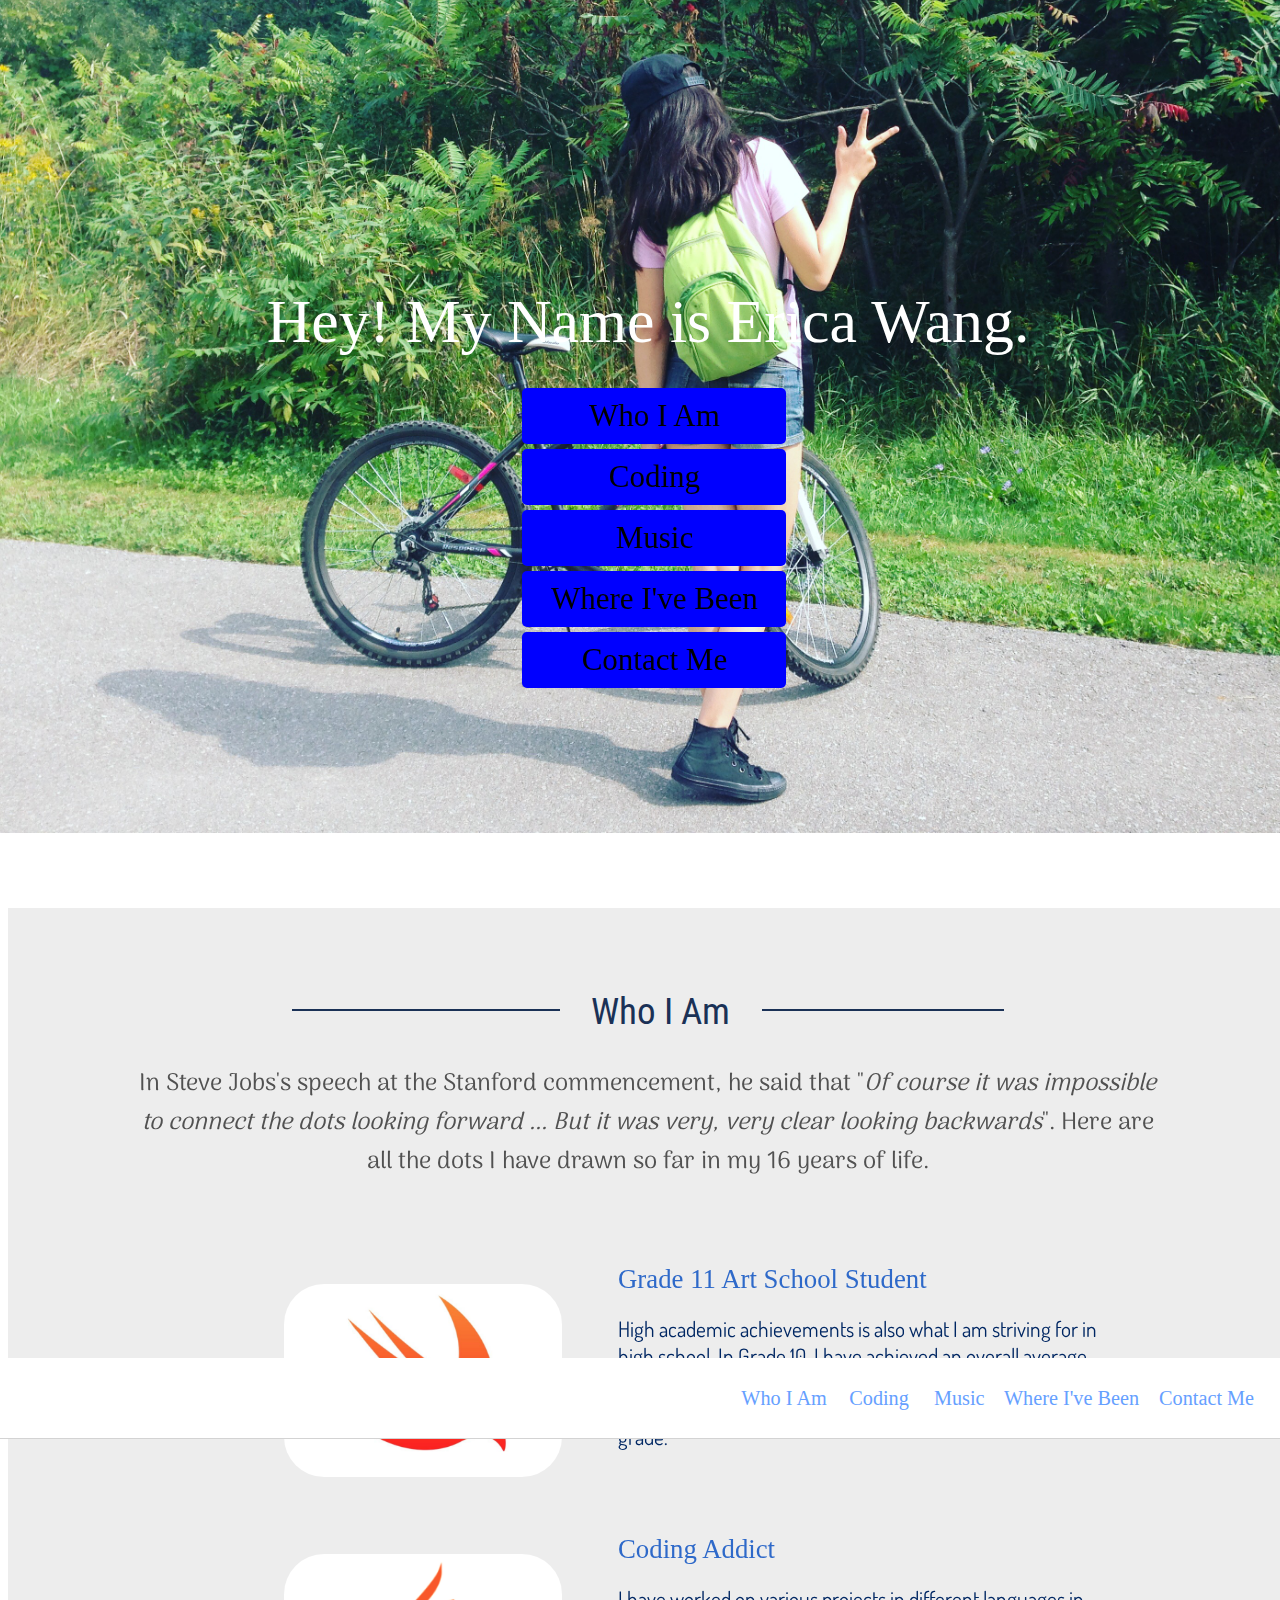
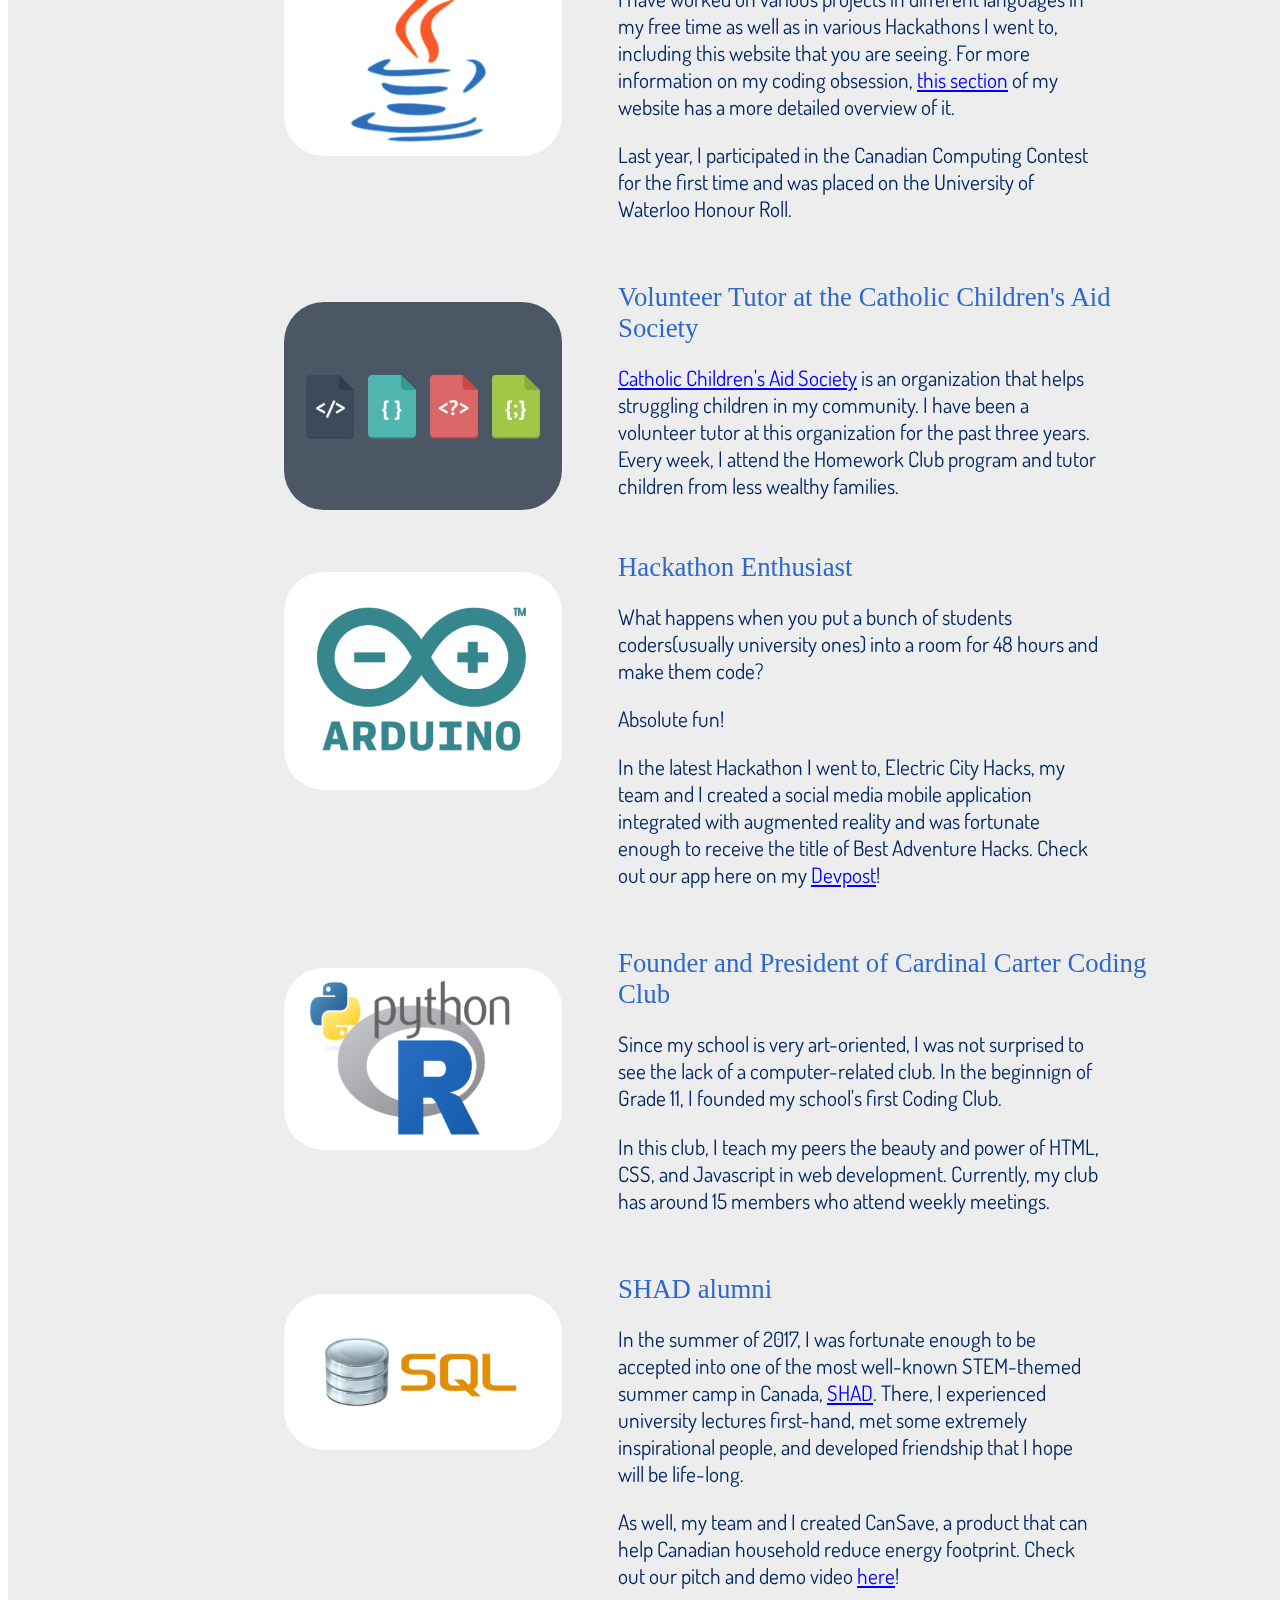
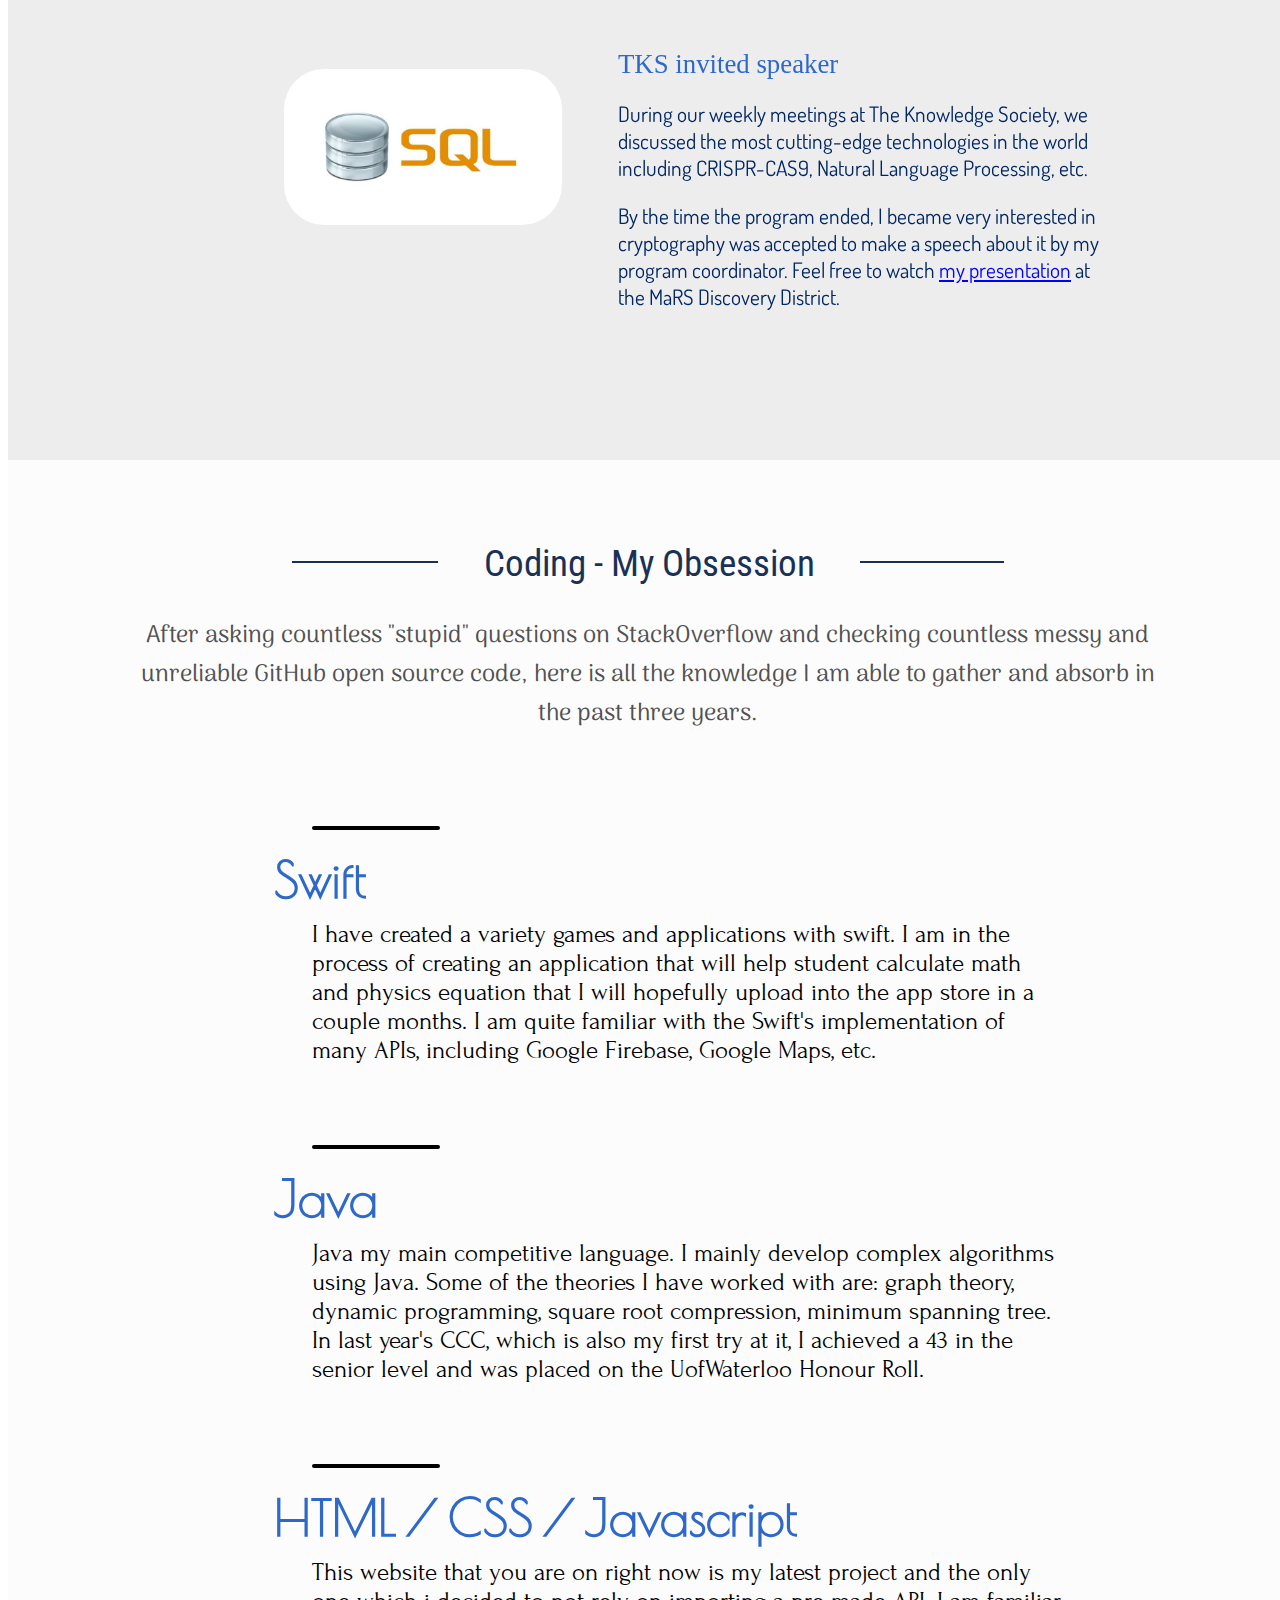
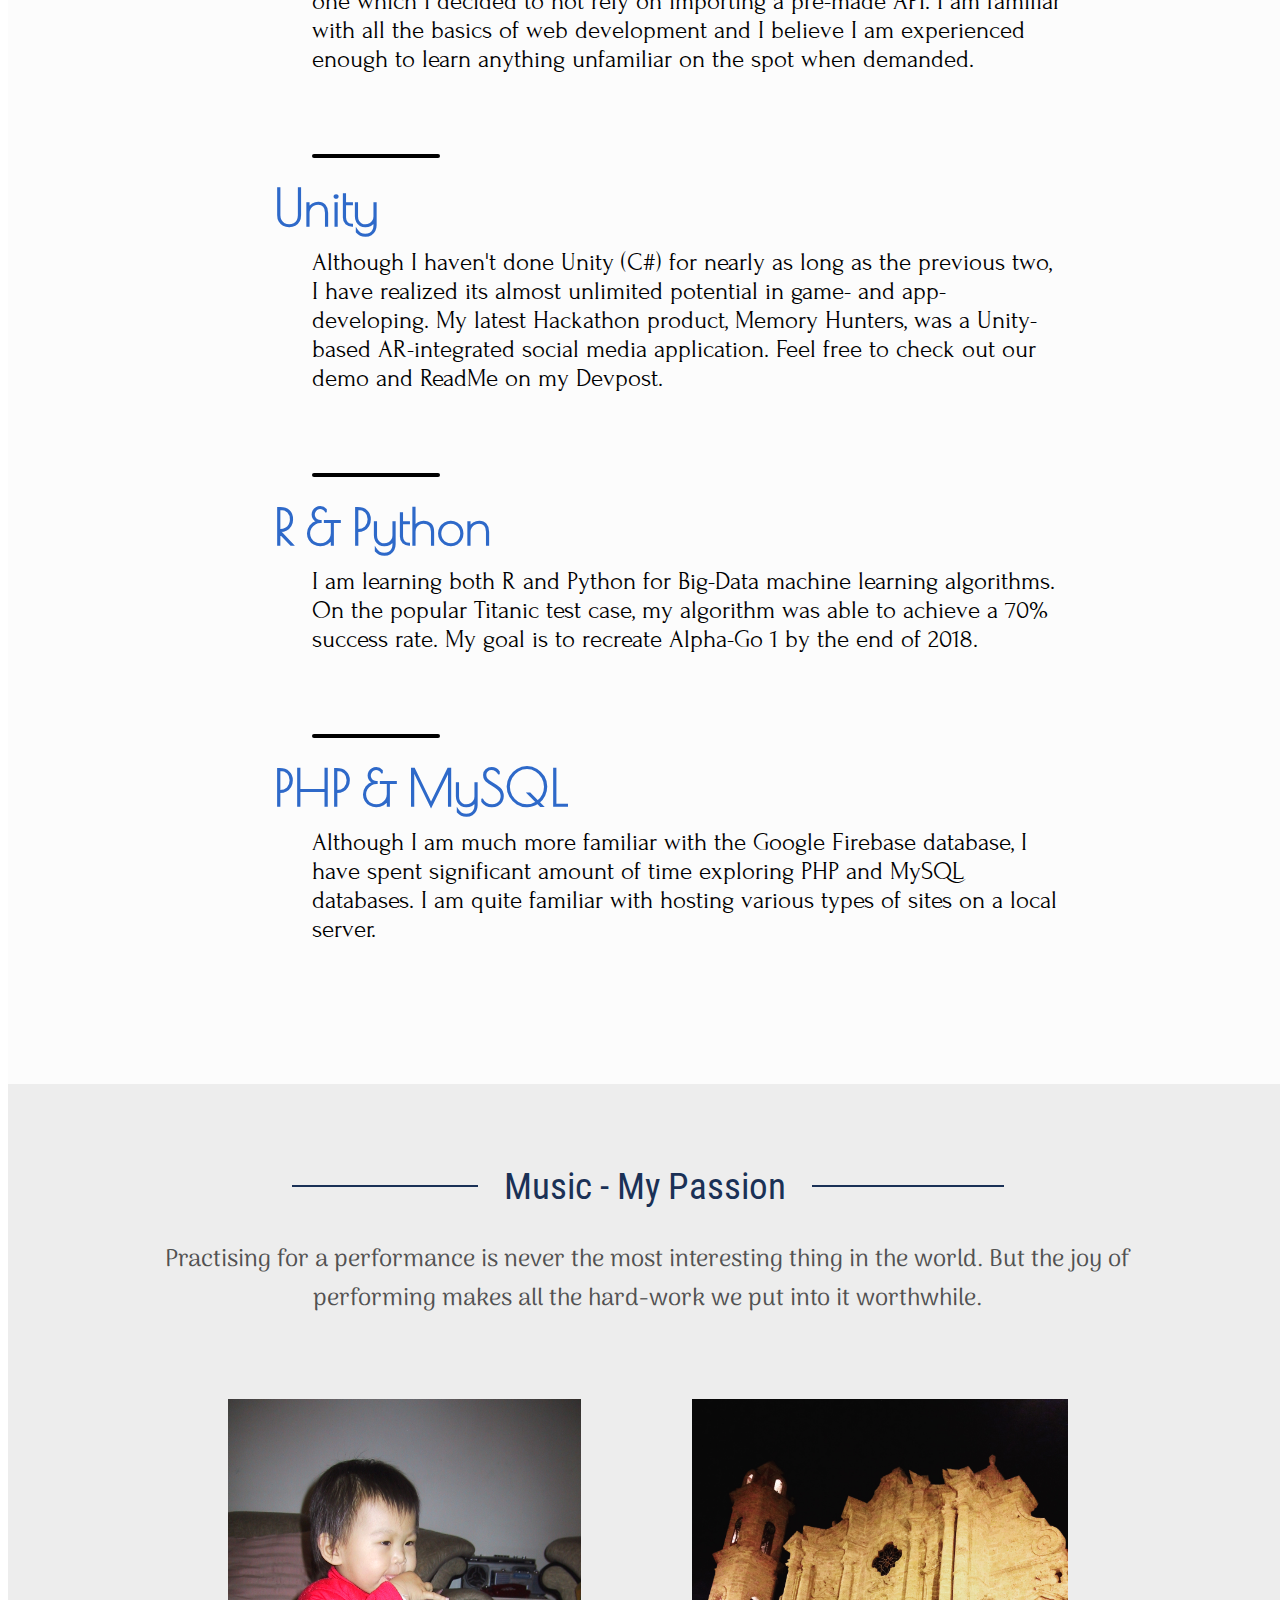
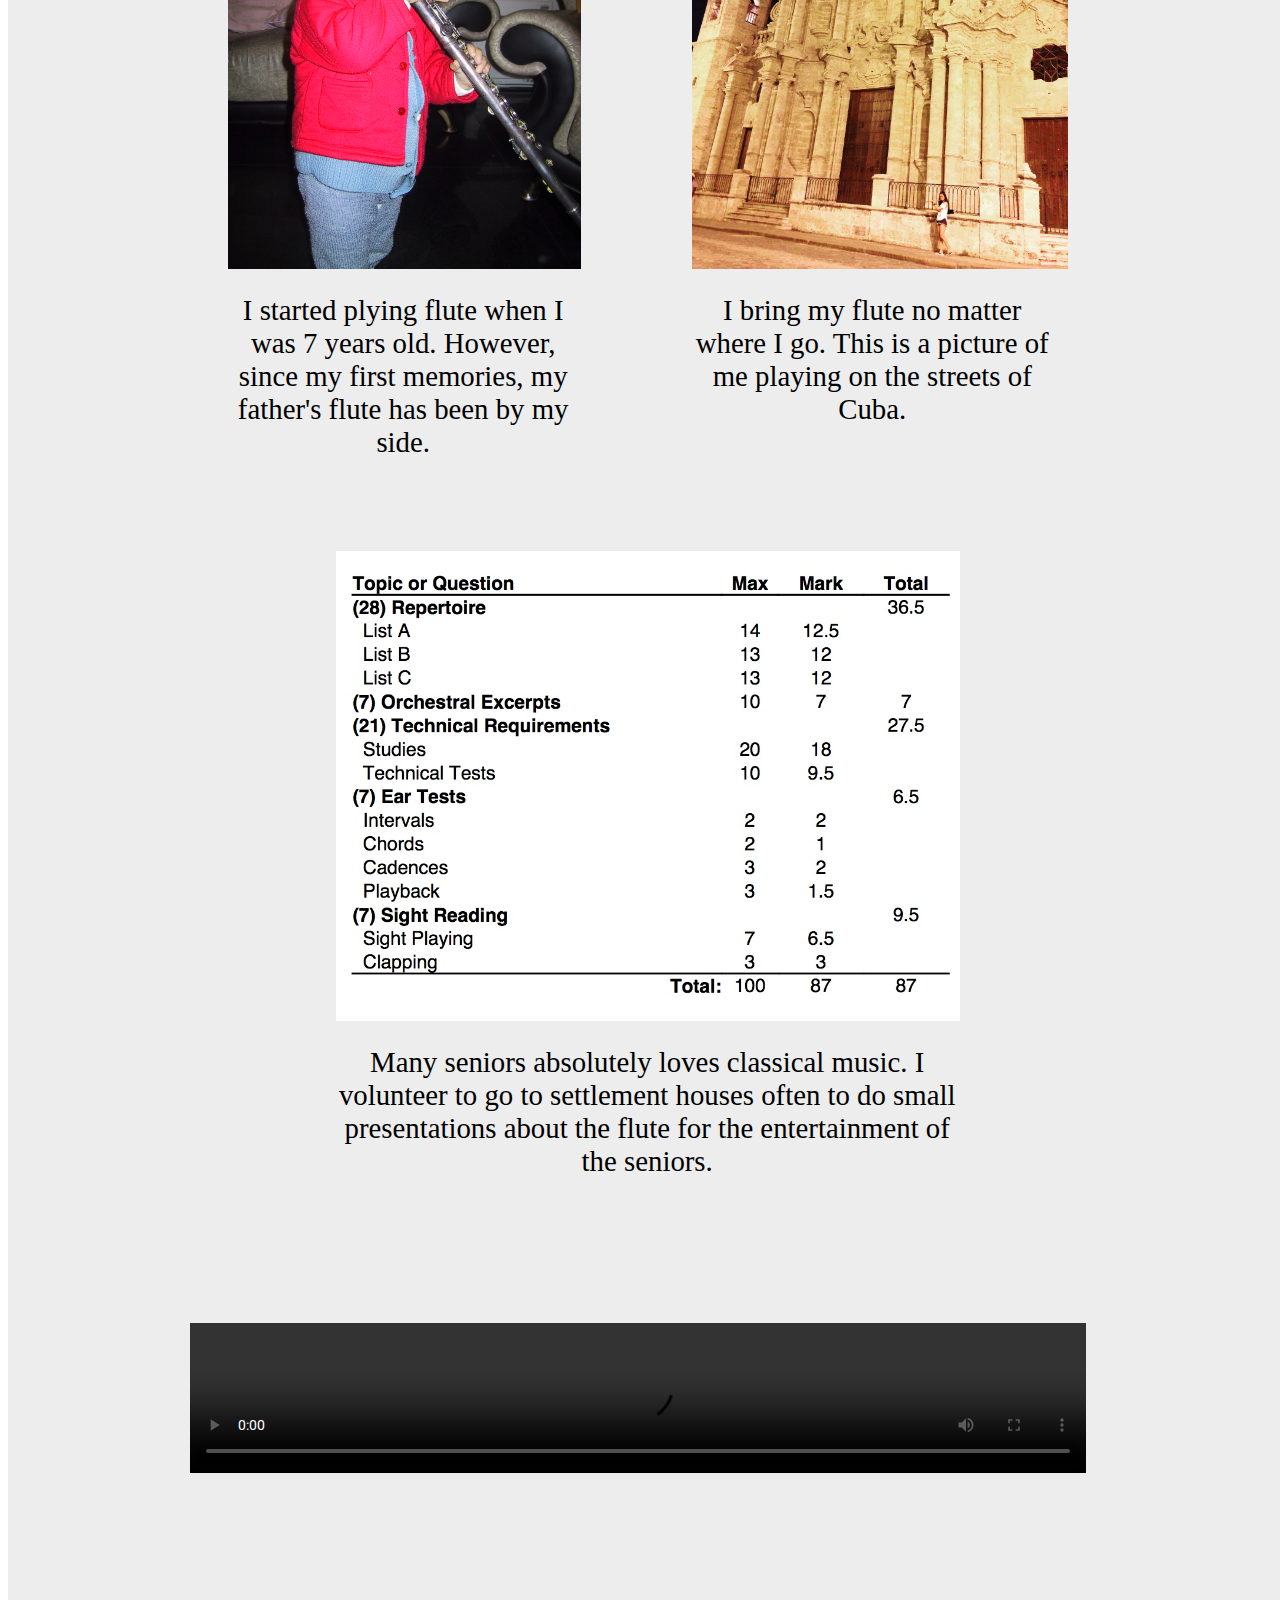
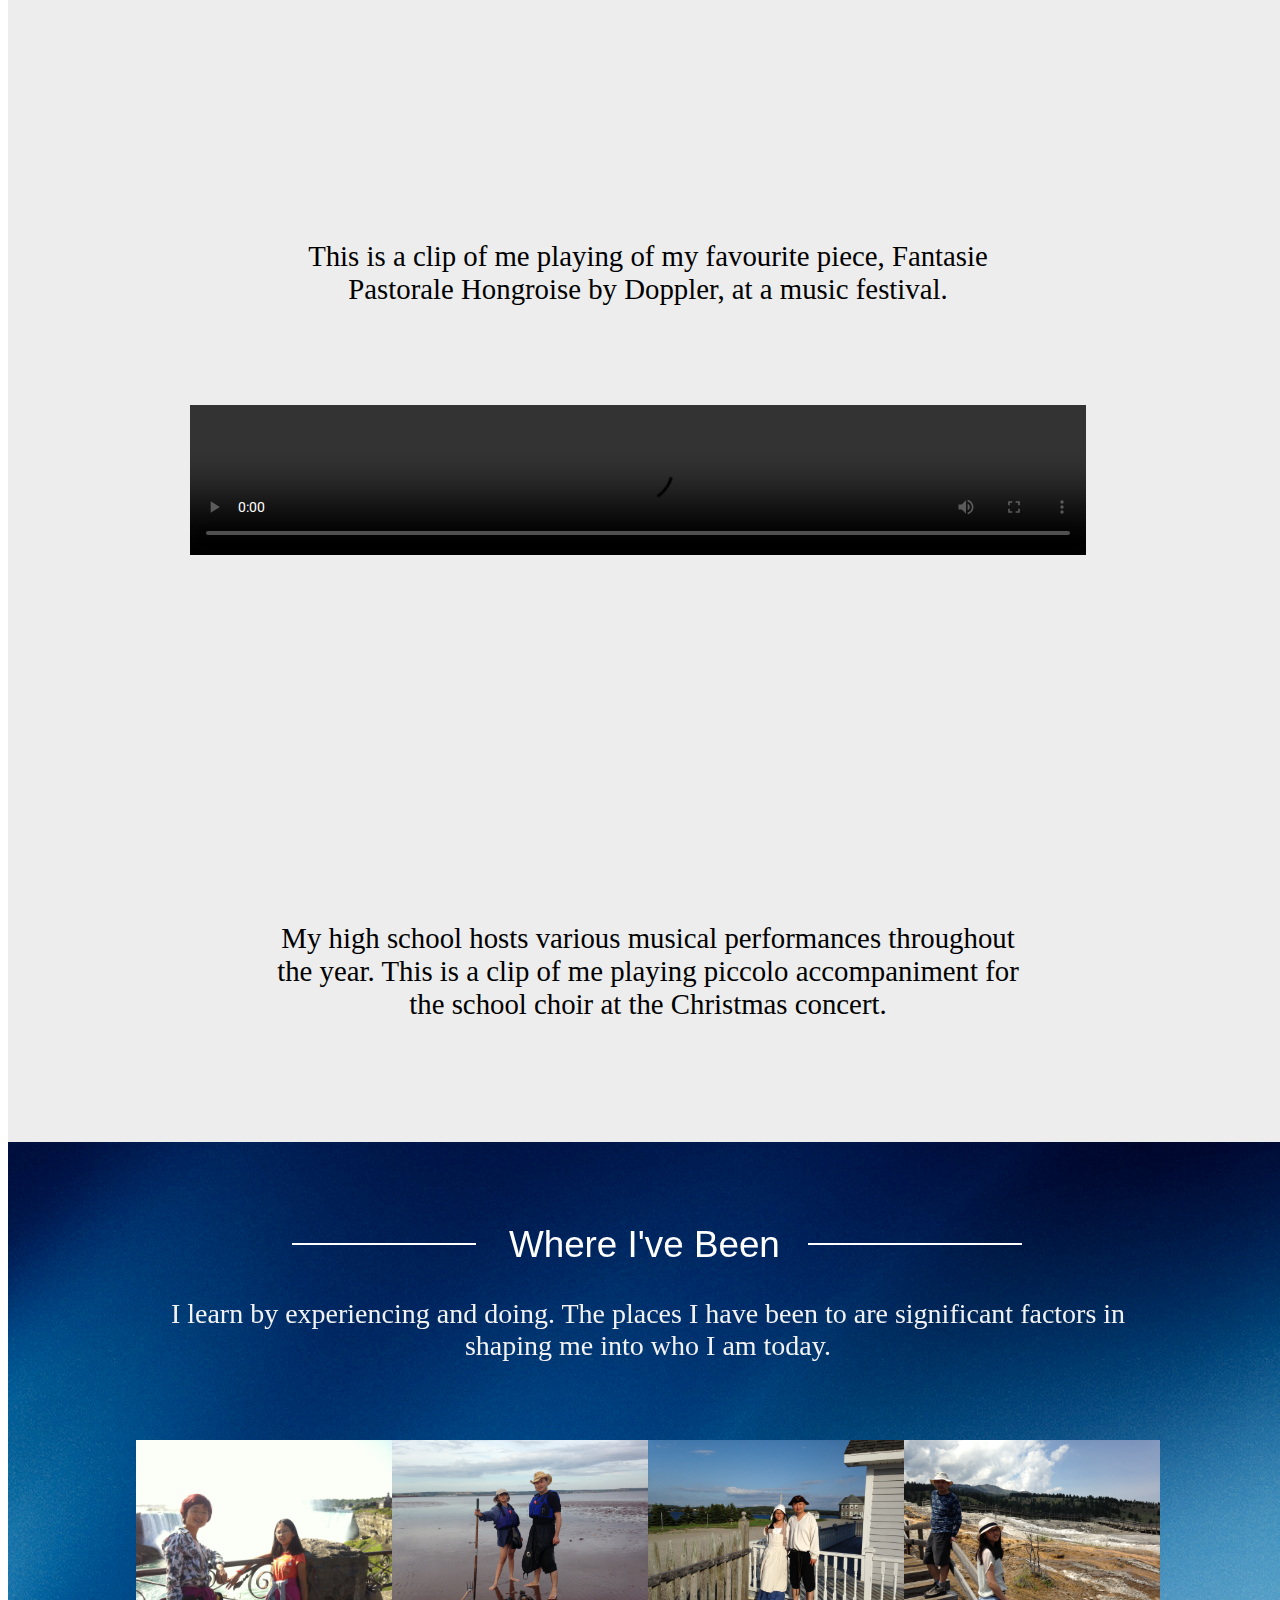
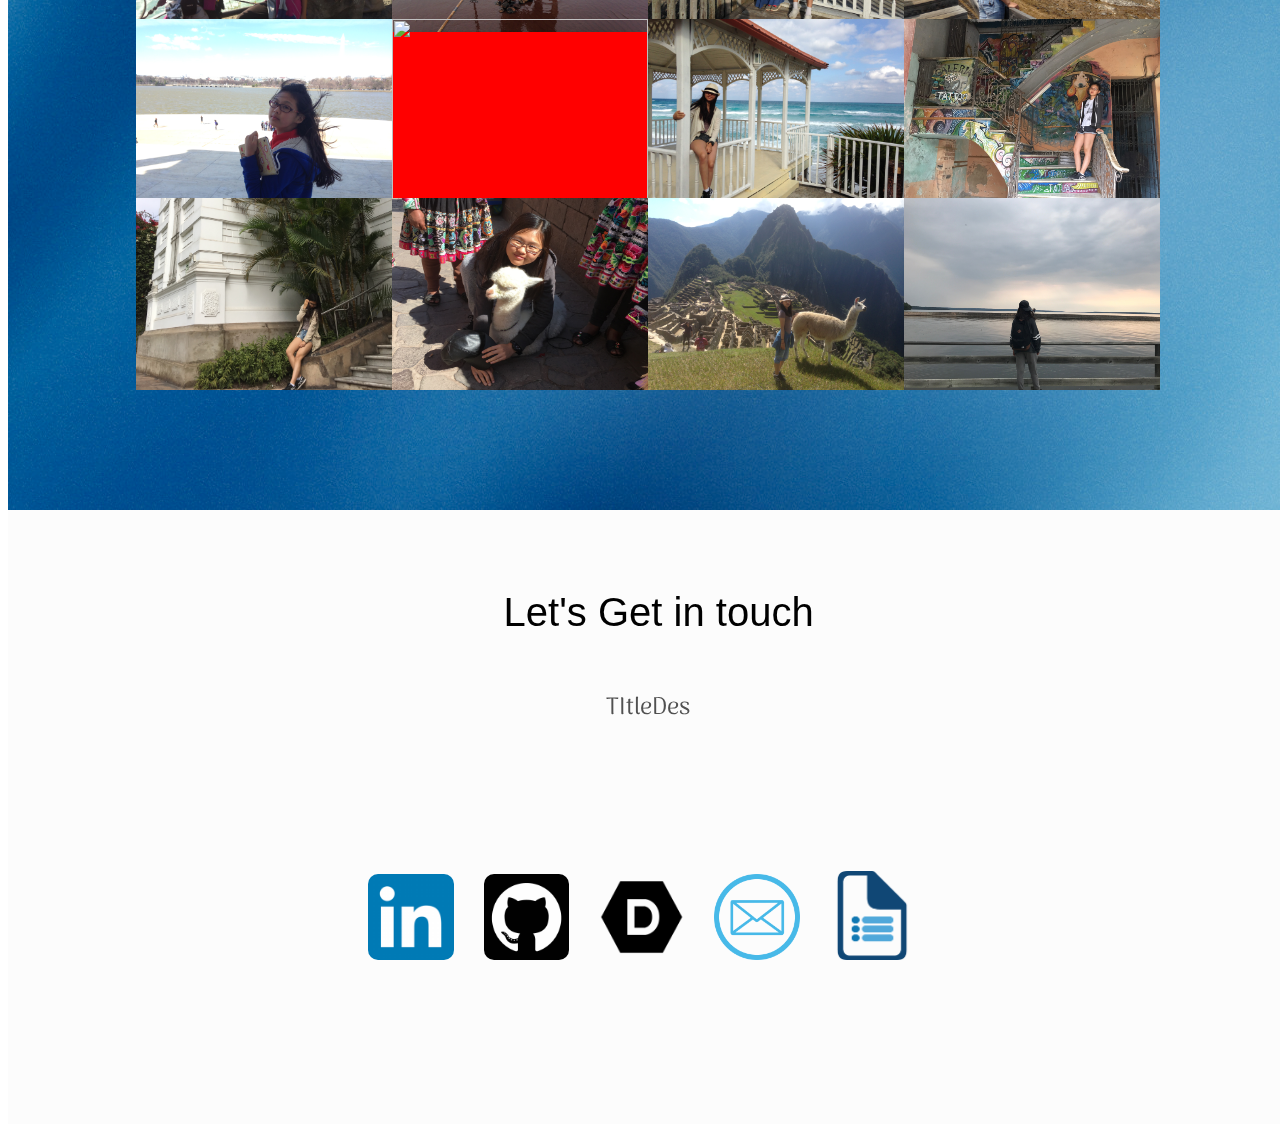
==== commit fbf04d2e: "a" ====
--- a/My website.html
+++ b/My website.html
@@ -12,6 +12,16 @@
 	<link rel="stylesheet" media='screen and (max-width: 750px)' href="css/smallScreen.css">
     
 	<script src="jquery-3.2.1.min.js"></script> 
+    
+    
+    <link href='https://fonts.googleapis.com/css?family=Antic Didone' rel='stylesheet'>
+    <link href="https://fonts.googleapis.com/css?family=Roboto" rel="stylesheet">
+    <link href="https://fonts.googleapis.com/css?family=Dosis" rel="stylesheet">
+    <link href="https://fonts.googleapis.com/css?family=Arima+Madurai" rel="stylesheet">
+    <link href="https://fonts.googleapis.com/css?family=Roboto+Condensed:700" rel="stylesheet">
+    <link href="https://fonts.googleapis.com/css?family=Poiret+One" rel="stylesheet">
+    <link href="https://fonts.googleapis.com/css?family=Forum" rel="stylesheet">
+    
 </head>
   
 <body id="website"> 
@@ -20,7 +30,6 @@
 </script>
 
 	     
-<link href='https://fonts.googleapis.com/css?family=Antic Didone' rel='stylesheet'>
 	
 	<img src="Images/toronto.JPG" id="background">
 	<div id="name">
@@ -102,7 +111,7 @@
 						<div class="loveTexts">
 							<div id="loveDetTitle">Coding Addict</div>
 							<div id="loveDes">
-                                I am in love with progarmming. <p></p>Last year, I participated in the Canadian Computing Contest for the first time and was placed on the University of Waterloo Honour Roll. <p></p>As well, I have made various projects in different languages in my free time, including this website that you are seeing. For more information on my coding obsession, <a class="thingsLink" id="thingsNav">this section</a> of my website has a more detailed overview of it.
+                                I have worked on various projects in different languages in my free time as well as in various Hackathons I went to, including this website that you are seeing. For more information on my coding obsession, <a class="thingsLink" id="thingsNav">this section</a> of my website has a more detailed overview of it.<p></p>Last year, I participated in the Canadian Computing Contest for the first time and was placed on the University of Waterloo Honour Roll. 
                             </div>
 						</div>
 					</div>
@@ -165,7 +174,7 @@
 		
 		<div id="loveOut">
 			
-			<div class="title" id="loveTitle">CODING - MY OBCESSION</div>
+			<div class="title" id="loveTitle">Coding - My Obsession</div>
 			<div id="titleLine" align="centre"></div>
 			
             <div id="titleDes">
@@ -283,18 +292,18 @@
             </div>   
             
             <div id="whereTable">
-                <div class="whereCell" id="whereCell1">Niagara Falls</div>
-                <div class="whereCell" id="whereCell2">PEI</div>
-                <div class="whereCell" id="whereCell3">Nova Scotia</div>
-                <div class="whereCell" id="whereCell4">Yellowstone</div>
-                <div class="whereCell" id="whereCell5">Washington</div>
-                <div class="whereCell" id="whereCell6">Yellowknife</div>
+                <div class="whereCell" id="whereCell1">Niagara Falls, Canada</div>
+                <div class="whereCell" id="whereCell2">PEI, Canada</div>
+                <div class="whereCell" id="whereCell3">Nova Scotia, Canada</div>
+                <div class="whereCell" id="whereCell4">Yellowstone, Canada</div>
+                <div class="whereCell" id="whereCell5">Washington, USA</div>
+                <div class="whereCell" id="whereCell6">Yellowknife, Canada</div>
                 <div class="whereCell" id="whereCell7">Varadero, Cuba</div>
                 <div class="whereCell" id="whereCell8">Havana, Cuba</div>
                 <div class="whereCell2" id="whereCell9">Lima, Peru</div>
                 <div class="whereCell1" id="whereCell10">Cusco, Peru</div>
                 <div class="whereCell1" id="whereCell11">Machu Picchu,  Peru</div>
-                <div class="whereCell1" id="whereCell12">Saskatchewan</div>
+                <div class="whereCell1" id="whereCell12">Saskatchewan, Canada</div>
             
             </div>
             
--- a/css/main.css
+++ b/css/main.css
@@ -77,17 +77,19 @@
 	margin-bottom: 30px;
 	margin-left: calc(30vw - 100px);
 	border-bottom: 2px solid;
+    color: #1a3156;
 }
 
 .title{
     text-align: center;
-	font-size: calc(20px + 1vw);
-    font-family: Tahoma, Geneva, sans-serif;
+	font-size: calc(24px + 1vw);
+    font-family: 'Roboto Condensed', sans-serif;
 	text-align: center;
 	position: absolute;
 	padding-top: 80px;
 	z-index: 3;
-    margin-top: calc(14px - 1vw);
+    margin-top: calc(8px - 0.5vw);
+    color: #1a3156;
 }
 #titleDes{
     width: 80vw;
@@ -96,11 +98,12 @@
     margin-top:40px;
     margin-bottom: 70px;
     text-align: center;
-    font-size: 22px;
+    font-size: 24px;
     color: #515151;
     position: relative;
     border-radius: 10px;
     padding: 1vw;
+    font-family: 'Arima Madurai', cursive;
 }
 
 
@@ -131,18 +134,23 @@
     margin-top: 40px;
     padding-bottom: 200px;
 }
-
+.thingsTitle{
+    color: #2e69c9;
+}
 #loveTitle{
 	margin-left: calc(43vw - 120px);
 	width: calc(15vw + 230px);
 	background-color: #fcfcfc;
 }
 #loveDetTitle{
-    
-	font-size: calc(1vw + 25px);
+    color: #2e69c9;
+    font-family: 'Roboto Slab', serif;
+	font-size: calc(1vw + 14px);
 }
 #loveDes{
 	font-size: calc(0.1vw + 20px);
+    font-family: 'Dosis', sans-serif;
+    color: #002763;
 }
 
 
@@ -233,6 +241,7 @@
 	margin-left: calc(46vw - 100px);
 	width: calc(9vw + 180px);
     color: white;
+    font-family: 'Gill Sans', 'Gill Sans MT', Calibri, sans-serif;;
 }
 
 #titleDesWhere{
@@ -243,11 +252,12 @@
     margin-top:40px;
     margin-bottom: 70px;
     text-align: center;
-    font-size: 22px;
+    font-size: 28px;
     color:#f2f2f2;
     position: relative;
     border-radius: 10px;
     padding: 1vw;
+    font-family: 'Crimson Text', serif;
 }
 
 .whoLine1{
@@ -282,6 +292,7 @@
     margin-top: 40px;
     font-size: 40px;
     margin-left: calc(52vw - 170px);
+    font-family: 'Gill Sans', 'Gill Sans MT', Calibri, sans-serif;
 }
 
 #morePic{
--- a/css/largeScreen.css
+++ b/css/largeScreen.css
@@ -3,7 +3,7 @@
 	border-radius: 5px;
 	background-color: black;
 	width: 10vw;
-	height: 6px;
+	height: 4px;
 	margin-top: 80px;
 	margin-left: 10vw;
 	margin-bottom: 20px;
@@ -23,15 +23,18 @@
 }
 
 .thingsTitle{
-	font-size: 30px;
+	font-size: 50px;
 	margin-left: 7vw;
 	margin-bottom: 12px;
+    font-family: 'Poiret One', cursive;
+    font-weight: 800;
 }
 
 .thingsInfo{
 	font-size: 25px;
 	margin-left: 10vw;
 	margin-right: 50px;
+    font-family: 'Forum', cursive;
 }
 
 
@@ -114,12 +117,12 @@
 }
 
 #loveDetTitle{
-    width: calc(25vw + 200px);
+    width: calc(25vw + 210px);
 }
 
 #loveDes{
     margin-top: 20px;
-    width: calc(15vw + 190px);
+    width: calc(15vw + 290px);
     margin-bottom: 60px;
 }
 
--- a/css/smallScreen.css
+++ b/css/smallScreen.css
@@ -3,7 +3,7 @@
 	border-radius: 5px;
 	background-color: black;
 	width: 10vw;
-	height: 6px;
+	height: 4px;
 	margin-top: 80px;
 	margin-left: -5vw;
 	margin-bottom: 20px;
@@ -25,6 +25,8 @@
 	margin-left: 0vw;
 	margin-bottom: 10px;
     text-align:center;
+    font-family: 'Poiret One', cursive;
+    font-weight: 800;
 }
 
 .thingsInfo{
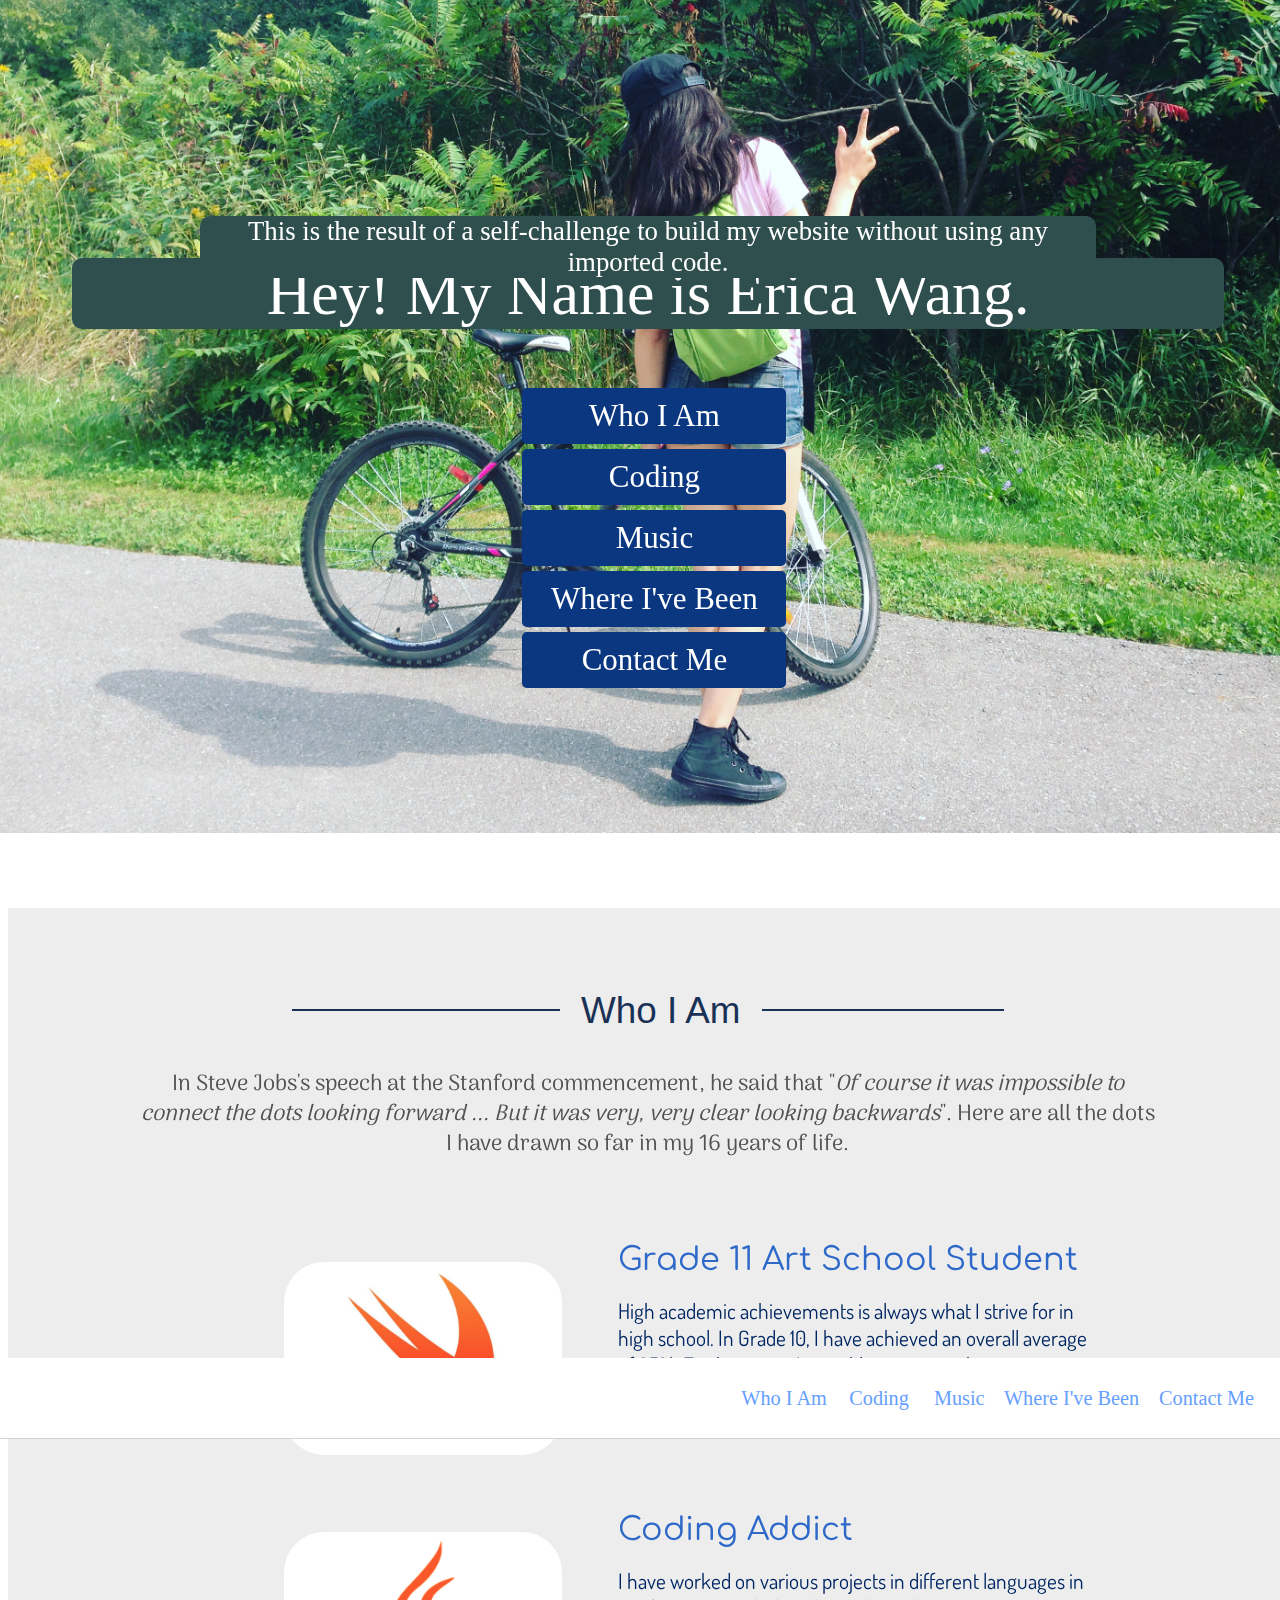
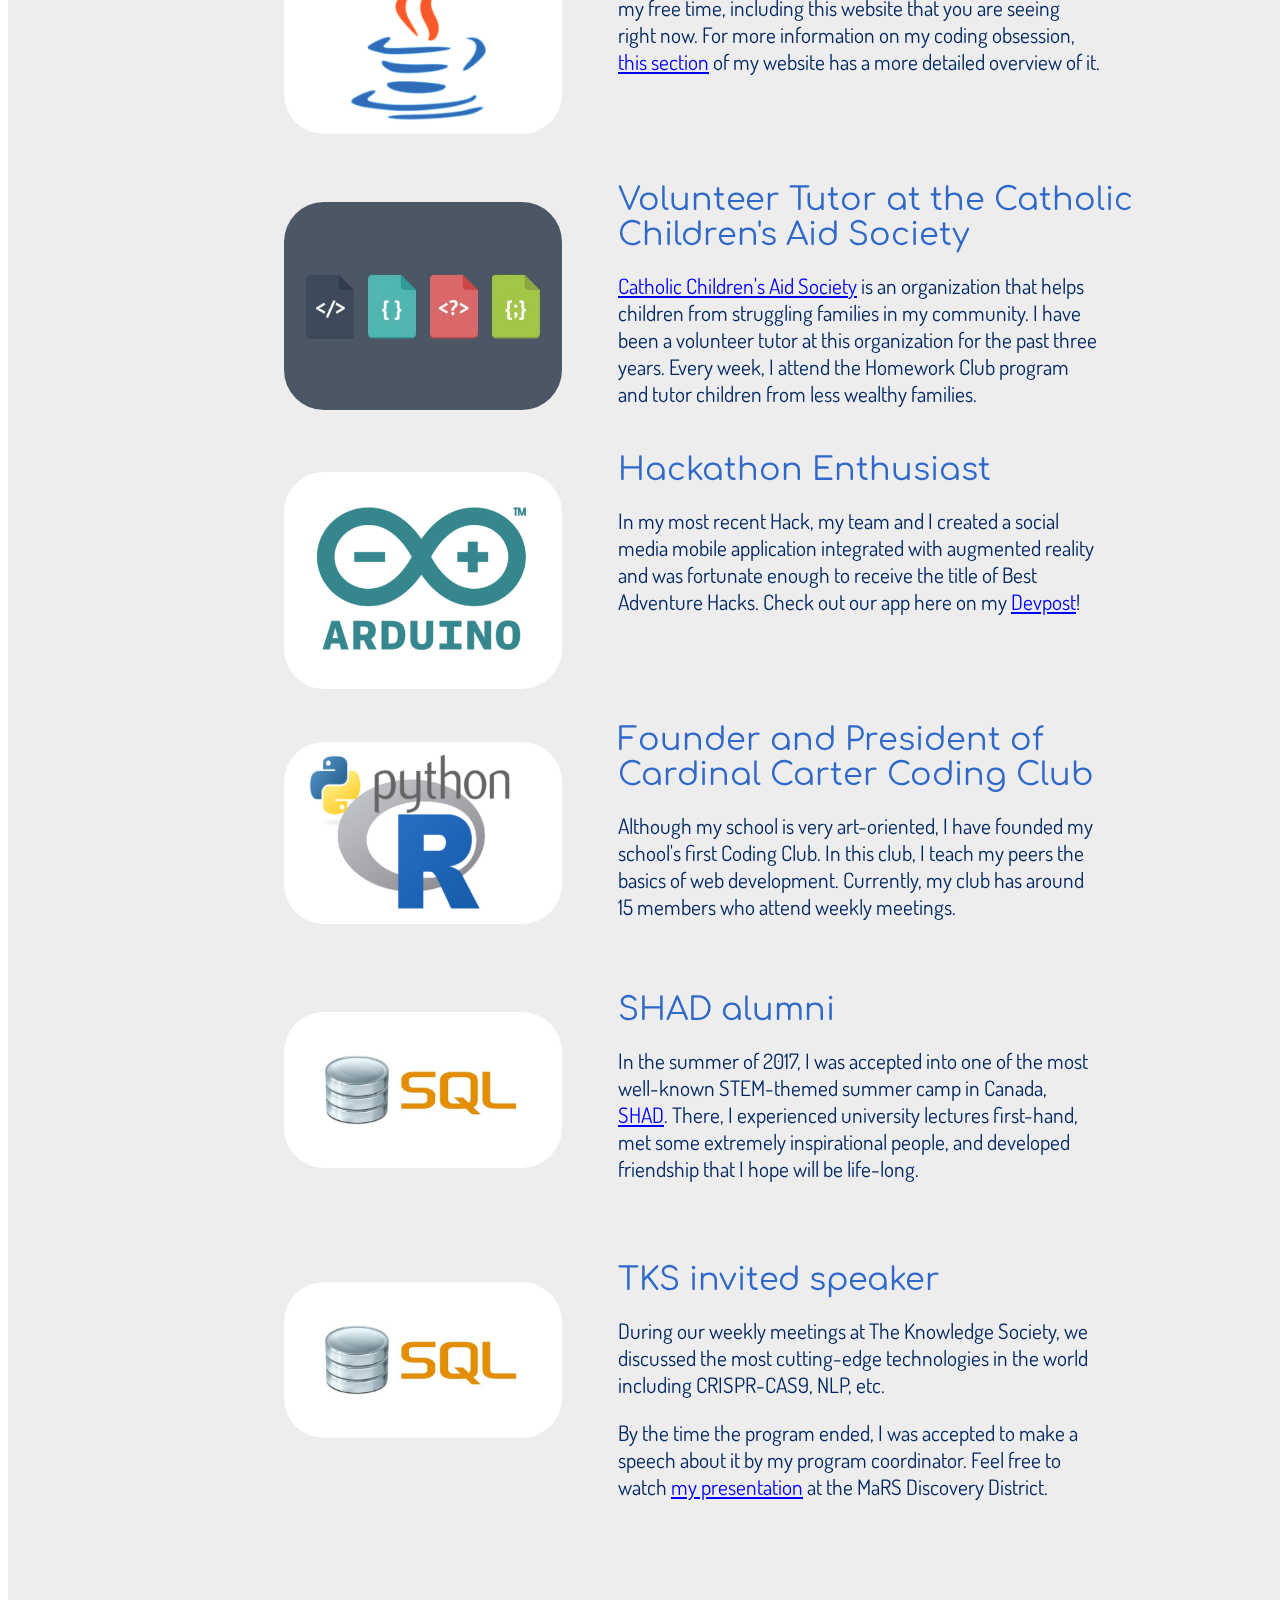
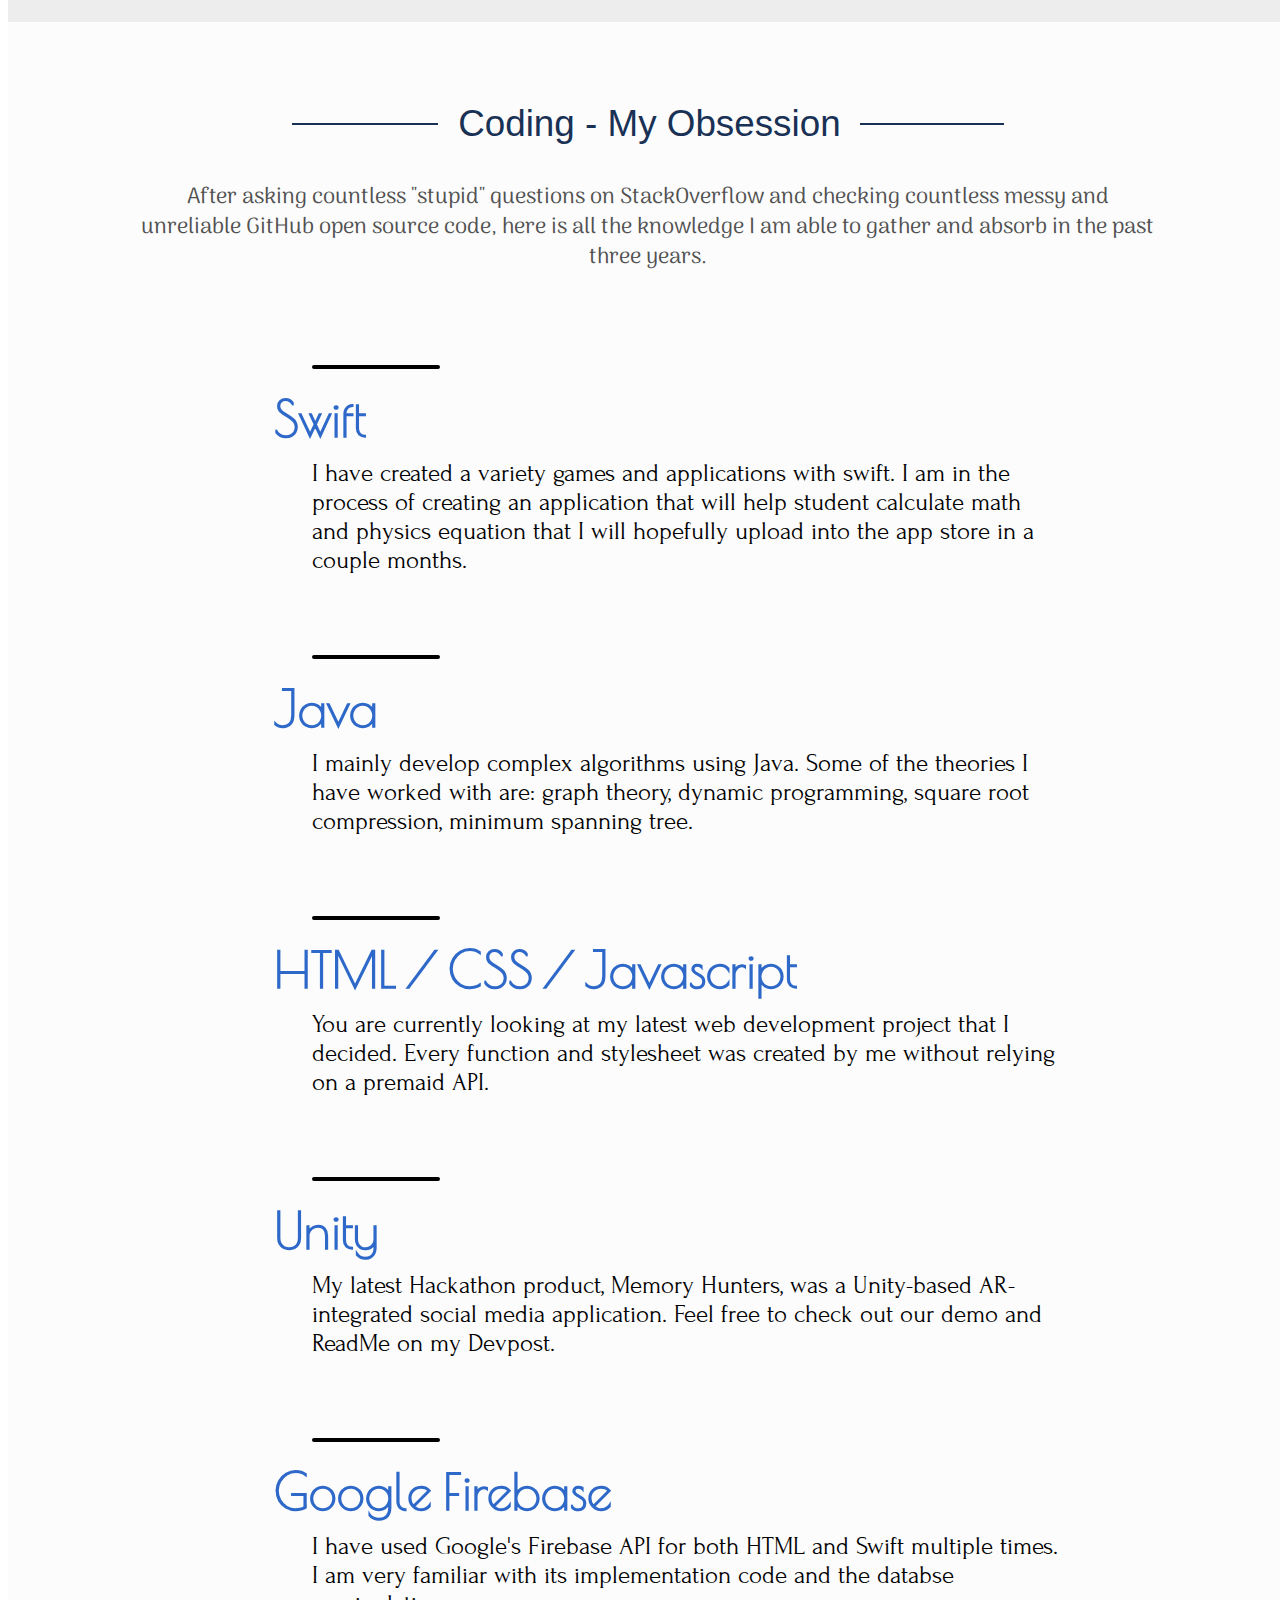
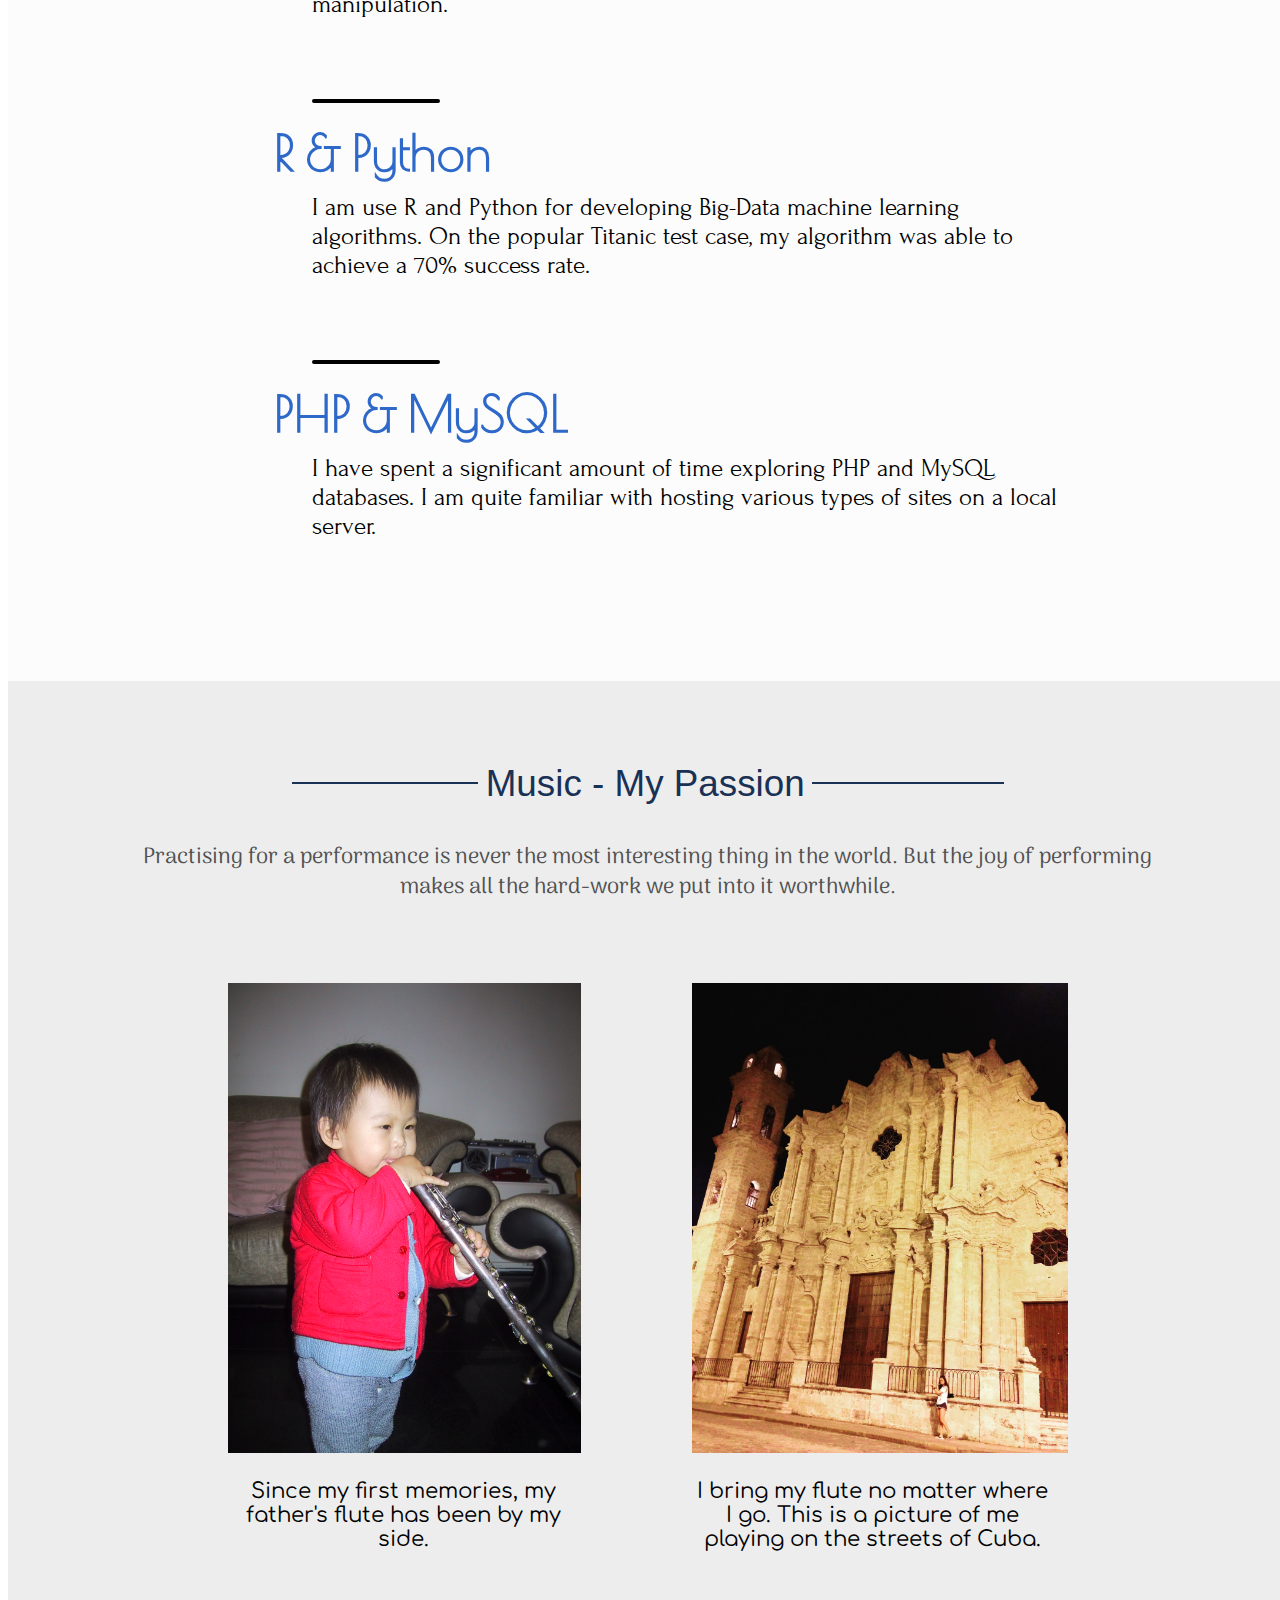
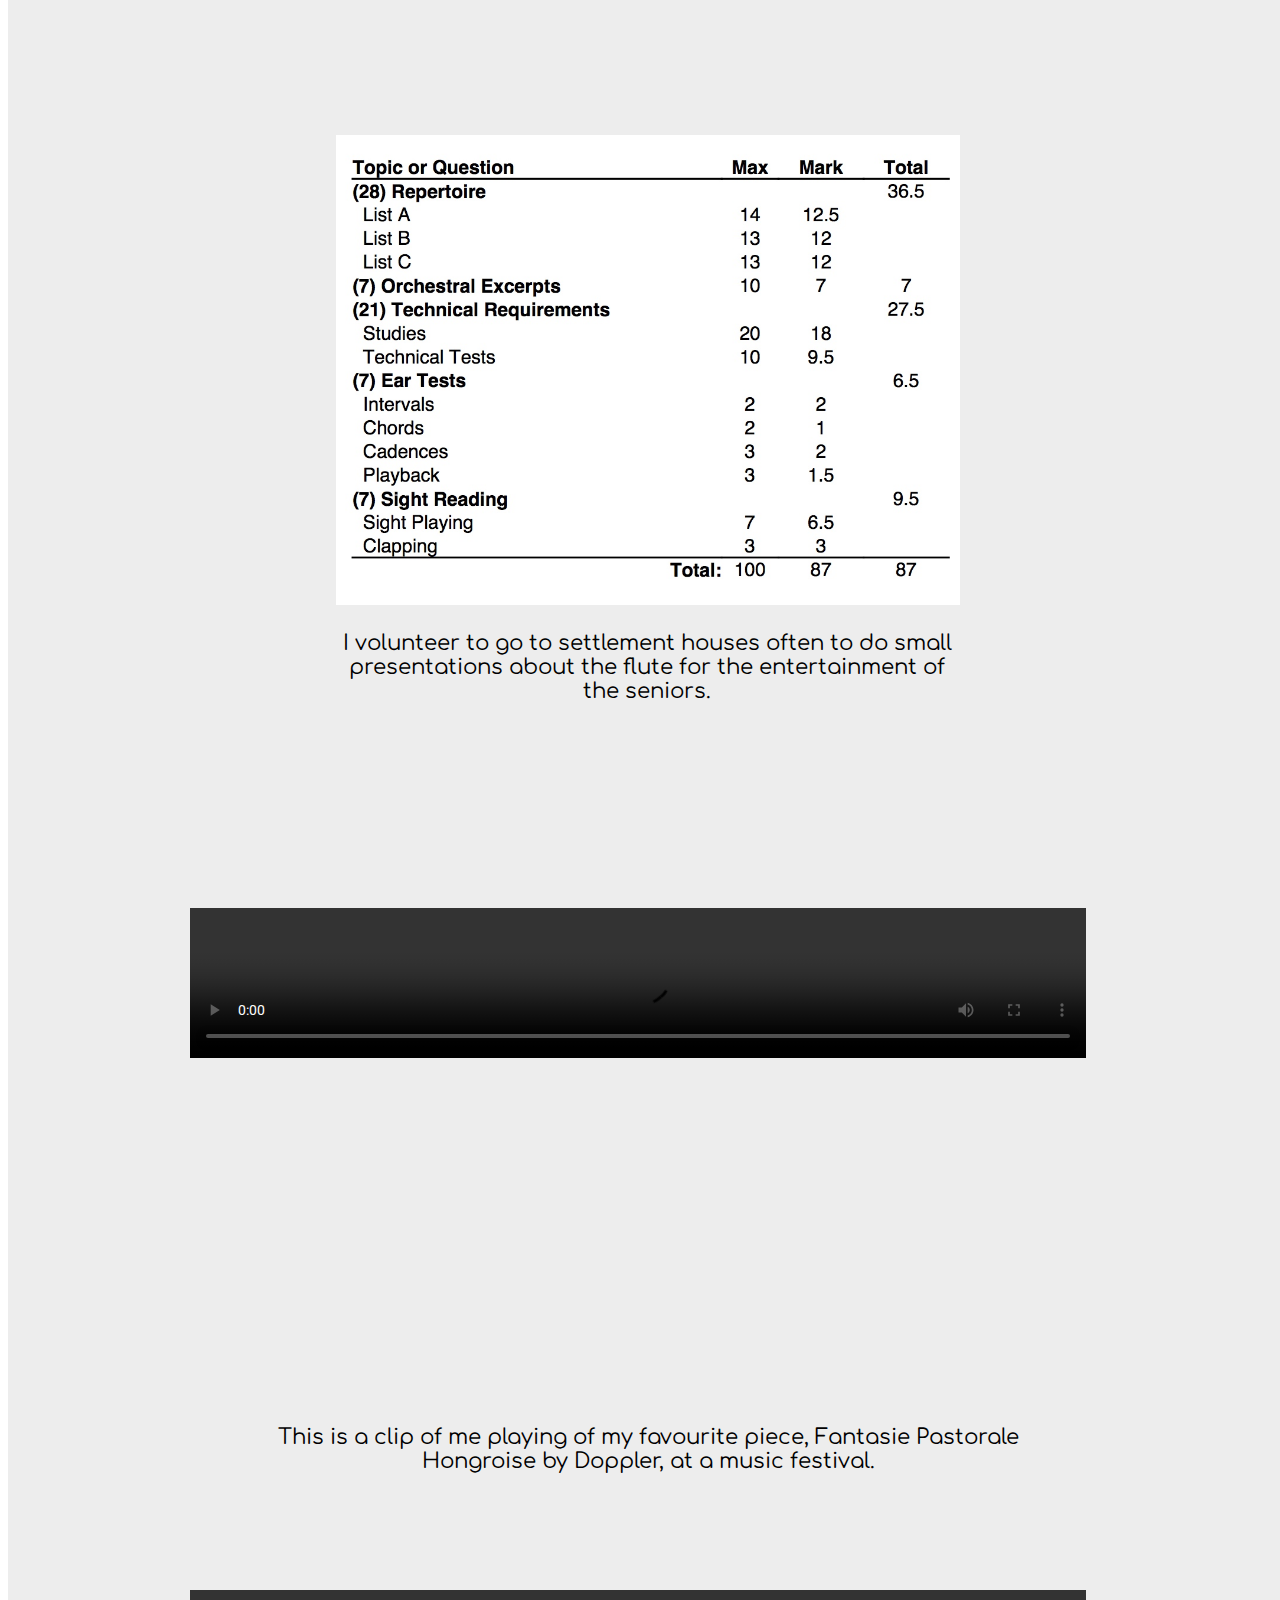
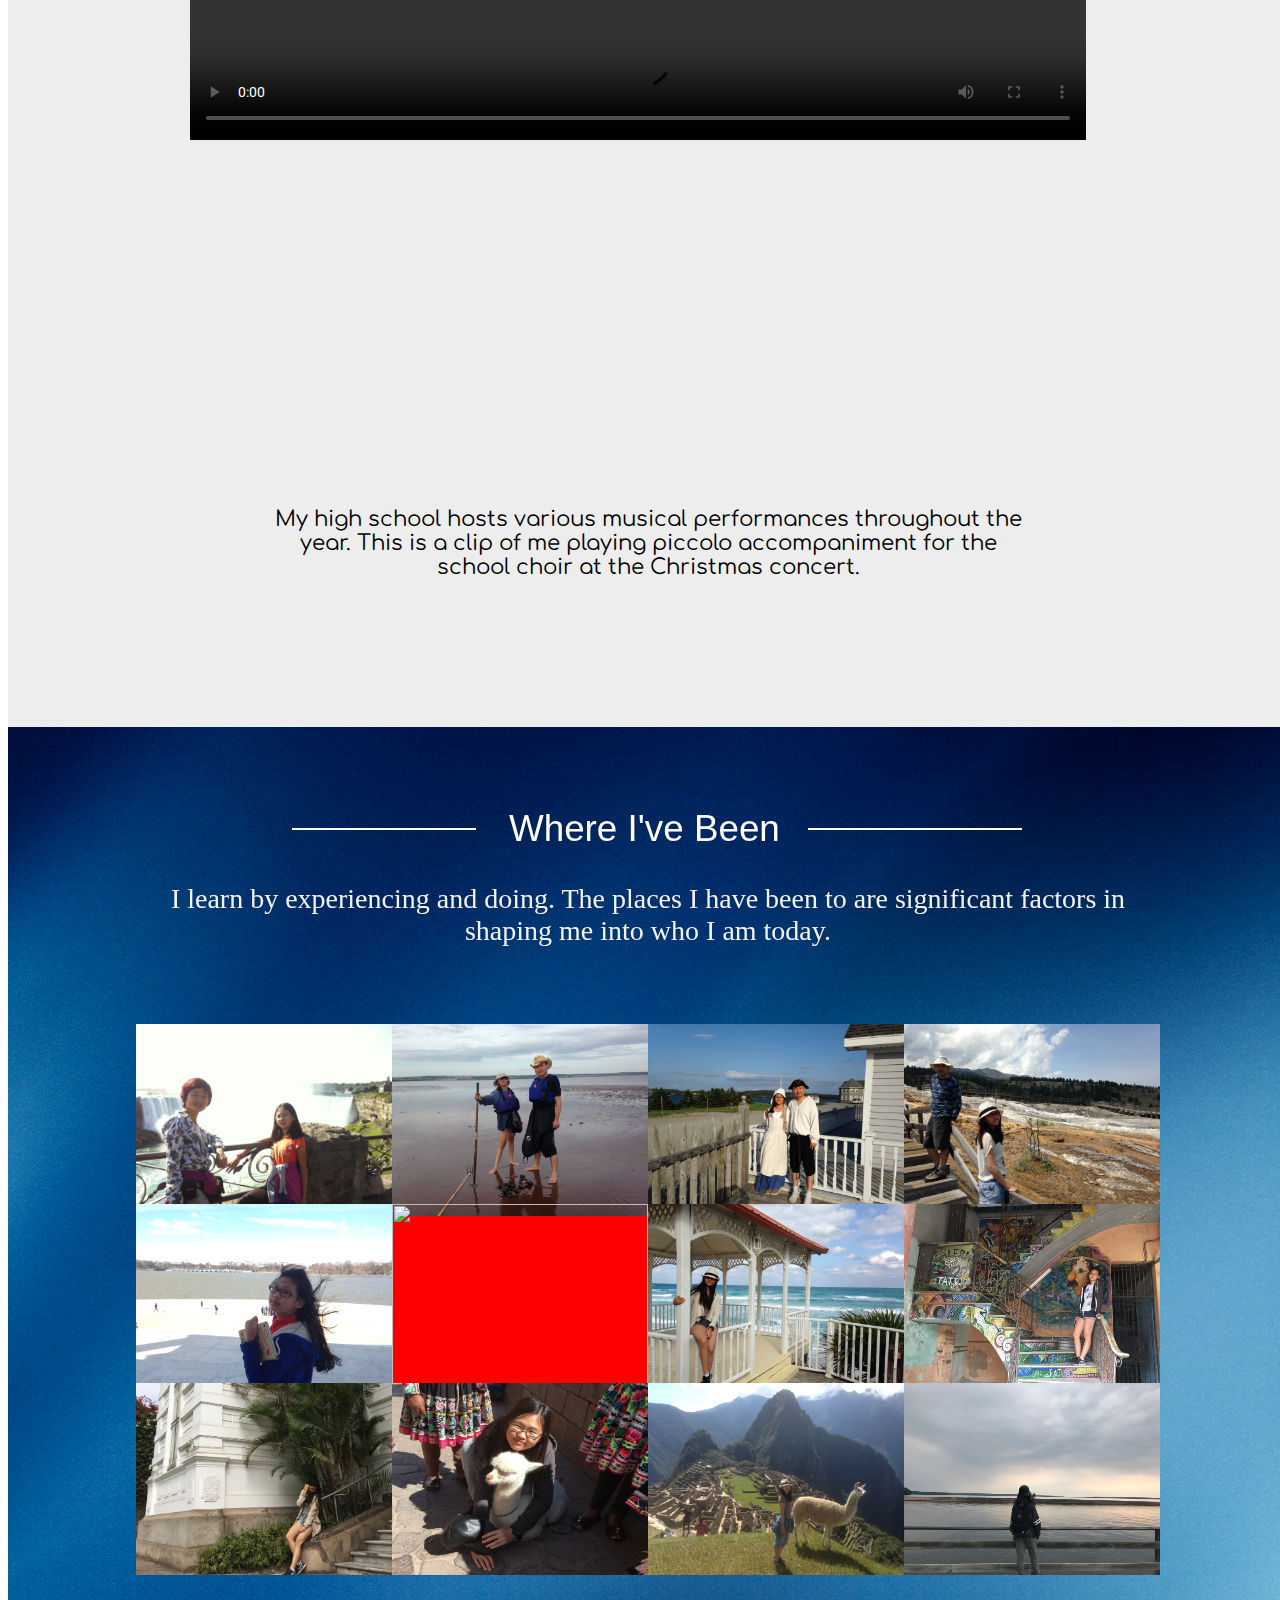
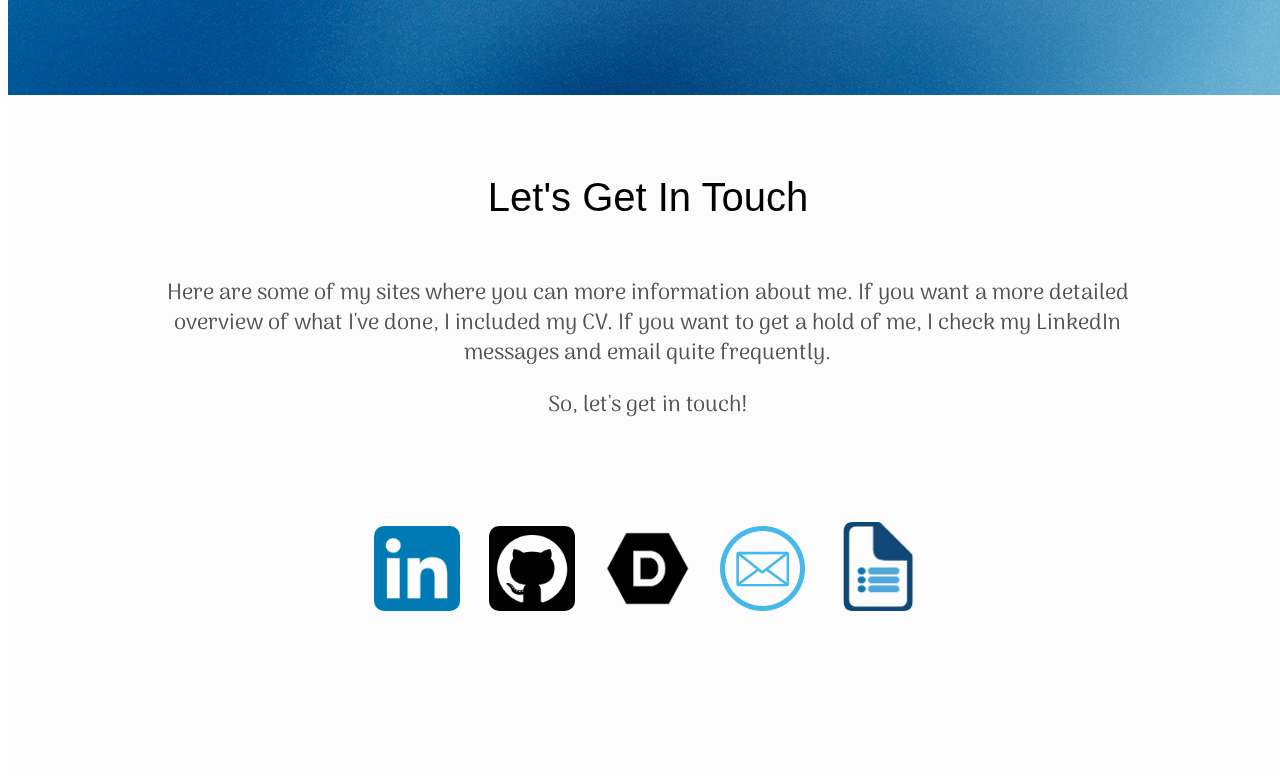
==== commit c72dbbe6: "a" ====
--- a/My website.html
+++ b/My website.html
@@ -18,7 +18,7 @@
     <link href="https://fonts.googleapis.com/css?family=Roboto" rel="stylesheet">
     <link href="https://fonts.googleapis.com/css?family=Dosis" rel="stylesheet">
     <link href="https://fonts.googleapis.com/css?family=Arima+Madurai" rel="stylesheet">
-    <link href="https://fonts.googleapis.com/css?family=Roboto+Condensed:700" rel="stylesheet">
+    <link href="https://fonts.googleapis.com/css?family=Comfortaa" rel="stylesheet">
     <link href="https://fonts.googleapis.com/css?family=Poiret+One" rel="stylesheet">
     <link href="https://fonts.googleapis.com/css?family=Forum" rel="stylesheet">
     
@@ -37,10 +37,13 @@
 		  <div id="nmtext">
               Hey! My Name is Erica Wang.
 		  </div> 
+            <div id="nameDes">
+              This is the result of a self-challenge to build my website without using any imported code.
+		  </div> 
             
             <div id="nameNav">
                 <a id="n1">
-                    <div class="nav"  id="navi1">Who I Am</div>
+                    <div class="nav" id="navi1">Who I Am</div>
                 </a>
                 <a id="n2">
                     <div class="nav"  id="navi1">Coding</div>
@@ -100,7 +103,7 @@
 						<div class="loveTexts">
 							<div id="loveDetTitle">Grade 11 Art School Student</div>
 							<div id="loveDes">
-                               High academic achievements is also what I am striving for in high school. In Grade 10, I have achieved an overall average of 95%. Furthermore, for two consecutive years at Carter, I was able to receive the mathematical academic award of my grade.
+                               High academic achievements is always what I  strive for in high school. In Grade 10, I have achieved an overall average of 95%. Furthermore, I was able to receive the mathematical academic award of my grade for two consecutive years.
 
                             </div>
 						</div>
@@ -111,7 +114,7 @@
 						<div class="loveTexts">
 							<div id="loveDetTitle">Coding Addict</div>
 							<div id="loveDes">
-                                I have worked on various projects in different languages in my free time as well as in various Hackathons I went to, including this website that you are seeing. For more information on my coding obsession, <a class="thingsLink" id="thingsNav">this section</a> of my website has a more detailed overview of it.<p></p>Last year, I participated in the Canadian Computing Contest for the first time and was placed on the University of Waterloo Honour Roll. 
+                                I have worked on various projects in different languages in my free time, including this website that you are seeing right now. For more information on my coding obsession, <a class="thingsLink" id="thingsNav">this section</a> of my website has a more detailed overview of it.<p></p>
                             </div>
 						</div>
 					</div>
@@ -121,7 +124,7 @@
 						<div class="loveTexts">
 							<div id="loveDetTitle">Volunteer Tutor at the Catholic Children's Aid Society</div>
 							<div id="loveDes">
-                                <a class="thingsLink" href="http://www.ccas.toronto.on.ca">Catholic Children's Aid Society</a> is an organization that helps struggling children in my community. I have been a volunteer tutor at this organization for the past three years. Every week, I attend the Homework Club program and tutor children from less wealthy families.
+                                <a class="thingsLink" href="http://www.ccas.toronto.on.ca">Catholic Children's Aid Society</a> is an organization that helps children from struggling families in my community. I have been a volunteer tutor at this organization for the past three years. Every week, I attend the Homework Club program and tutor children from less wealthy families.
                             </div>
 						</div>
 					</div>
@@ -132,7 +135,7 @@
 						<div class="loveTexts">
 							<div id="loveDetTitle">Hackathon Enthusiast</div>
 							<div id="loveDes">
-                                What happens when you put a bunch of students coders(usually university ones) into a room for 48 hours and make them code? <p>Absolute fun!</p> In the latest Hackathon I went to, Electric City Hacks, my team and I created a social media mobile application integrated with augmented reality and was fortunate enough to receive the title of Best Adventure Hacks. Check out our app here on my <a class="thingsLink" href="https://devpost.com/software/memory-hunter">Devpost</a>!
+                                In my most recent Hack, my team and I created a social media mobile application integrated with augmented reality and was fortunate enough to receive the title of Best Adventure Hacks. Check out our app here on my <a class="thingsLink" href="https://devpost.com/software/memory-hunter">Devpost</a>!
                             </div>
 						</div>
 					</div>
@@ -142,7 +145,7 @@
 						<div class="loveTexts">
 							<div id="loveDetTitle">Founder and President of Cardinal Carter Coding Club</div>
 							<div id="loveDes">
-                                Since my school is very art-oriented, I was not surprised to see the lack of a computer-related club. In the beginnign of Grade 11, I founded my school's first Coding Club. <p></p>In this club, I teach my peers the beauty and power of HTML, CSS, and Javascript in web development. Currently, my club has around 15 members who attend weekly meetings.
+                                Although my school is very art-oriented, I have founded my school's first Coding Club. In this club, I teach my peers the basics of web development. Currently, my club has around 15 members who attend weekly meetings.
 
                             </div>
 						</div>
@@ -153,7 +156,7 @@
 						<div class="loveTexts">
 							<div id="loveDetTitle">SHAD alumni</div>
 							<div id="loveDes">
-                                In the summer of 2017, I was fortunate enough to be accepted into one of the most well-known STEM-themed summer camp in Canada, <a class="thingsLink" href="https://www.shad.ca">SHAD</a>. There, I experienced university lectures first-hand, met some extremely inspirational people, and developed friendship that I hope will be life-long. <p></p>As well, my team and I created CanSave, a product that can help Canadian household reduce energy footprint. Check out our pitch and demo video <a class="thingsLink" href="https://drive.google.com/open?id=1oDxOGcAGjogoSC5yNWFZLuteCuXWd1xDwCHMUtMadjw">here</a>!
+                                In the summer of 2017, I was accepted into one of the most well-known STEM-themed summer camp in Canada, <a class="thingsLink" href="https://www.shad.ca">SHAD</a>. There, I experienced university lectures first-hand, met some extremely inspirational people, and developed friendship that I hope will be life-long.
                             </div>
 						</div>
 					</div>
@@ -164,7 +167,7 @@
 						<div class="loveTexts">
 							<div id="loveDetTitle">TKS invited speaker</div>
 							<div id="loveDes">
-                                 During our weekly meetings at The Knowledge Society, we discussed the most cutting-edge technologies in the world including CRISPR-CAS9, Natural Language Processing, etc. <p></p>By the time the program ended, I became very interested in cryptography was accepted to make a speech about it by my program coordinator. Feel free to watch <a class="thingsLink" href="https://www.youtube.com/watch?v=ZTHuugz3z90&t=116s">my presentation</a> at the MaRS Discovery District.
+                                 During our weekly meetings at The Knowledge Society, we discussed the most cutting-edge technologies in the world including CRISPR-CAS9, NLP, etc. <p></p>By the time the program ended, I was accepted to make a speech about it by my program coordinator. Feel free to watch <a class="thingsLink" href="https://www.youtube.com/watch?v=ZTHuugz3z90&t=116s">my presentation</a> at the MaRS Discovery District.
                             </div>
 						</div>
 					</div>
@@ -189,13 +192,13 @@
 				<div class="thingsTitle">Swift</div>
                 
 				<div class="thingsInfo">
-                    I have created a variety games and applications with swift. I am in the process of creating an application that will help student calculate math and physics equation that I will hopefully upload into the app store in a couple months. I am quite familiar with the Swift's implementation of many APIs, including Google Firebase, Google Maps, etc.
+                    I have created a variety games and applications with swift. I am in the process of creating an application that will help student calculate math and physics equation that I will hopefully upload into the app store in a couple months.
                 </div>
 					       
 				<div class="thingsLine"></div>
 				<div class="thingsTitle">Java</div>
                 <div class="thingsInfo">
-                     Java my main competitive language. I mainly develop complex algorithms using Java. Some of the theories I have worked with are: graph theory, dynamic programming, square root compression, minimum spanning tree. In last year's CCC, which is also my first try at it, I achieved a 43 in the senior level and was placed on the UofWaterloo Honour Roll.
+                    I mainly develop complex algorithms using Java. Some of the theories I have worked with are: graph theory, dynamic programming, square root compression, minimum spanning tree.
                 </div>
 				 
                 
@@ -203,25 +206,31 @@
 				<div class="thingsLine"></div>
 				<div class="thingsTitle">HTML / CSS / Javascript</div>
                 <div class="thingsInfo">
-                    This website that you are on right now is my latest project and the only one which i decided to not rely on importing a pre-made API. I am familiar with all the basics of web development and I believe I am experienced enough to learn anything unfamiliar on the spot when demanded.
+                    You are currently looking at my latest web development project that I decided. Every function and stylesheet was created by me without relying on a premaid API.
                 </div>
                 
 				<div class="thingsLine"></div>
 				<div class="thingsTitle">Unity</div>
 				<div class="thingsInfo">
-                     Although I haven't done Unity (C#) for nearly as long as the previous two, I have realized its almost unlimited potential in game- and app-developing. My latest Hackathon product, Memory Hunters, was a Unity-based AR-integrated social media application. Feel free to check out our demo and ReadMe on my Devpost.
+                     My latest Hackathon product, Memory Hunters, was a Unity-based AR-integrated social media application. Feel free to check out our demo and ReadMe on my Devpost.
+                </div>
+                
+                <div class="thingsLine"></div>
+				<div class="thingsTitle">Google Firebase</div>
+				<div class="thingsInfo">
+                     I have used Google's Firebase API for both HTML and Swift multiple times. I am very familiar with its implementation code and the databse manipulation.
                 </div>
                 
 				<div class="thingsLine"></div>
 				<div class="thingsTitle">R & Python</div>
 				<div class="thingsInfo">
-                    I am learning both R and Python for Big-Data machine learning algorithms. On the popular Titanic test case, my algorithm was able to achieve a 70% success rate. My goal is to recreate Alpha-Go 1 by the end of 2018.
+                    I am use R and Python for developing Big-Data machine learning algorithms. On the popular Titanic test case, my algorithm was able to achieve a 70% success rate.
                 </div>
 				
 				<div class="thingsLine"></div>
 				<div class="thingsTitle">PHP & MySQL</div>
 				<div class="thingsInfo">
-                    Although I am much more familiar with the Google Firebase database, I have spent significant amount of time exploring PHP and MySQL databases. I am quite familiar with hosting various types of sites on a local server.
+                    I have spent a significant amount of time exploring PHP and MySQL databases. I am quite familiar with hosting various types of sites on a local server.
                 </div>
 					
 			</div>
@@ -241,7 +250,7 @@
             <div class="musicPicSub" id="row1">
                 <img src="Images/flute1.JPG" class="musicPic" id="musicPic1">
                 <div class="musicDes" id="musicDes1">
-                    I started plying flute when I was 7 years old. However, since my first memories, my father's flute has been by my side.
+                    Since my first memories, my father's flute has been by my side.
                 
                 </div>
                 <img src="Images/flute4.JPG" class="musicPic" id="musicPic2">
@@ -253,7 +262,7 @@
 			<div class="musicPicSub" id="row2">
 				<img src="Images/flute8.jpg" class="musicPic" id="musicPic3">
 				<div class="musicDes" id="musicDes3">
-                    Many seniors absolutely loves classical music. I volunteer to go to settlement houses often to do small presentations about the flute for the entertainment of the seniors.
+                    I volunteer to go to settlement houses often to do small presentations about the flute for the entertainment of the seniors.
                 </div>
 			</div> 
 			         
@@ -297,7 +306,7 @@
                 <div class="whereCell" id="whereCell3">Nova Scotia, Canada</div>
                 <div class="whereCell" id="whereCell4">Yellowstone, Canada</div>
                 <div class="whereCell" id="whereCell5">Washington, USA</div>
-                <div class="whereCell" id="whereCell6">Yellowknife, Canada</div>
+                <div class="whereCell" id="whereCell6">Yellowknife, USA</div>
                 <div class="whereCell" id="whereCell7">Varadero, Cuba</div>
                 <div class="whereCell" id="whereCell8">Havana, Cuba</div>
                 <div class="whereCell2" id="whereCell9">Lima, Peru</div>
@@ -376,11 +385,11 @@
 		<div id="more" >
             
             <div id="moreTitle">
-                Let's Get in touch
+                Let's Get In Touch
             </div>
             
             <div id="titleDes">
-                TItleDes
+                Here are some of my sites where you can more information about me. If you want a more detailed overview of what I've done, I included my CV. If you want to get a hold of me, I check my LinkedIn messages and email quite frequently. <p></p>So, let's get in touch!
             </div>       
             
             <div id="morePic"> 
--- a/css/main.css
+++ b/css/main.css
@@ -23,11 +23,24 @@
 	position: absolute;
 }
 #nmtext{
+    background-color: darkslategray;
+    border-radius: 10px;
     position: absolute;
 	color: white;
     font-size: calc(1vh + 1vw + 40px);
 	width:90vw;
-    margin-top: calc(30vh + 3vw - 30px); 
+    margin-top: calc(30vh + 3vw - 58px); 
+    text-align: center;
+}
+#nameDes{
+    background-color: darkslategray;
+    border-radius: 10px;
+    position: absolute;
+	color: white;
+    font-size: calc(1vh + 1vw + 5px);
+    margin-left: 10vw;
+	width:70vw;
+    margin-top: calc(30vh + 3vw - 100px); 
     text-align: center;
 }
 #background{
@@ -55,11 +68,12 @@
     font-size: calc(2vh + 13px);
     margin-top: 5px;
     padding: calc(1vh + 1px);
-    background-color: blue;
+    background-color: #0a377f;
     border-radius: 5px;
+    color: white;
 }
 .nav:hover{
-    background-color: white;
+    background-color: #0d53c4;
 }
 
 
@@ -95,10 +109,11 @@
     width: 80vw;
     min-height: 50px;
     margin-left: 9vw;
-    margin-top:40px;
+    margin-top:45px;
     margin-bottom: 70px;
     text-align: center;
-    font-size: 24px;
+    font-size: calc(0.4vw + 17px);
+    line-height: 30px;
     color: #515151;
     position: relative;
     border-radius: 10px;
@@ -137,6 +152,14 @@
 .thingsTitle{
     color: #2e69c9;
 }
+
+
+.thingsInfo{
+	margin-left: 10vw;
+	margin-right: 50px;
+	font-size: 25px;
+    font-family: 'Forum', cursive;
+}
 #loveTitle{
 	margin-left: calc(43vw - 120px);
 	width: calc(15vw + 230px);
@@ -144,8 +167,8 @@
 }
 #loveDetTitle{
     color: #2e69c9;
-    font-family: 'Roboto Slab', serif;
-	font-size: calc(1vw + 14px);
+    font-family: 'Comfortaa', cursive;
+	font-size: calc(1vw + 19px);
 }
 #loveDes{
 	font-size: calc(0.1vw + 20px);
@@ -173,7 +196,8 @@
 .musicDes{
     position: absolute;
     text-align: center;
-    font-size: calc(16px + 1vw);
+    font-size: calc(15px + 0.5vw);
+    font-family: 'Comfortaa', cursive;
 }
 #row1{
     margin-top: -40px;
@@ -280,7 +304,20 @@
 	border-bottom: 2px solid;
 }
 
-
+.whereCell{
+    font-family: 'Poiret One', cursive;
+    font-weight: 800;
+}
+
+.whereCell1{
+    font-family: 'Poiret One', cursive;
+    font-weight: 800;
+}
+
+.whereCell2{
+    font-family: 'Poiret One', cursive;
+    font-weight: 800;
+}
 
 #more{
     padding-top: 40px;
@@ -291,14 +328,17 @@
 #moreTitle{
     margin-top: 40px;
     font-size: 40px;
-    margin-left: calc(52vw - 170px);
+    width: 70vw;
+    margin-left: 15vw;
+    margin-right: 15vw;
+    text-align: center;
     font-family: 'Gill Sans', 'Gill Sans MT', Calibri, sans-serif;
 }
 
 #morePic{
-	width: calc(16vw + 380px);
-	margin-left: calc(42vw - 190px);
-    margin-top: 100px;
+	width: calc(19vw + 330px);
+	margin-left: calc(40.5vw - 165px);
+    margin-top: 30px;
     margin-bottom: 100px;
     z-index: 10;
 }
@@ -310,3 +350,4 @@
 	width: calc(2vw + 60px);
 	border-radius: 10px;
 }
+
--- a/css/largeScreen.css
+++ b/css/largeScreen.css
@@ -28,13 +28,6 @@
 	margin-bottom: 12px;
     font-family: 'Poiret One', cursive;
     font-weight: 800;
-}
-
-.thingsInfo{
-	font-size: 25px;
-	margin-left: 10vw;
-	margin-right: 50px;
-    font-family: 'Forum', cursive;
 }
 
 
@@ -184,11 +177,11 @@
     z-index: 0;
     text-align:center;
     background-color: lightblue;
-    opacity: 0;
-    font-size: calc(4vw - 10px);
+    font-size: calc(4vw - 20px);
+    opacity: 0;
 }
 .whereCell:hover{
-    opacity: 0.7;
+    opacity: 0.6;
 }
 .whereCell1{
     float: left;
--- a/css/smallScreen.css
+++ b/css/smallScreen.css
@@ -8,6 +8,9 @@
 	margin-left: -5vw;
 	margin-bottom: 20px;
 }
+.thingsInfo{
+    text-align: center;
+}
 
 .words{
     border-radius: 20px;
@@ -28,14 +31,6 @@
     font-family: 'Poiret One', cursive;
     font-weight: 800;
 }
-
-.thingsInfo{
-    text-align: center;
-	font-size: 25px;
-    margin-left: -20px;
-    margin-right: -20px;
-}
-
 
 
 #side{
@@ -115,6 +110,8 @@
 
 #loveDetTitle{
 	width: 70vw;
+    margin: 20px;
+    font-size: calc(3vw + 10px);
 }
 
 #loveDes{
